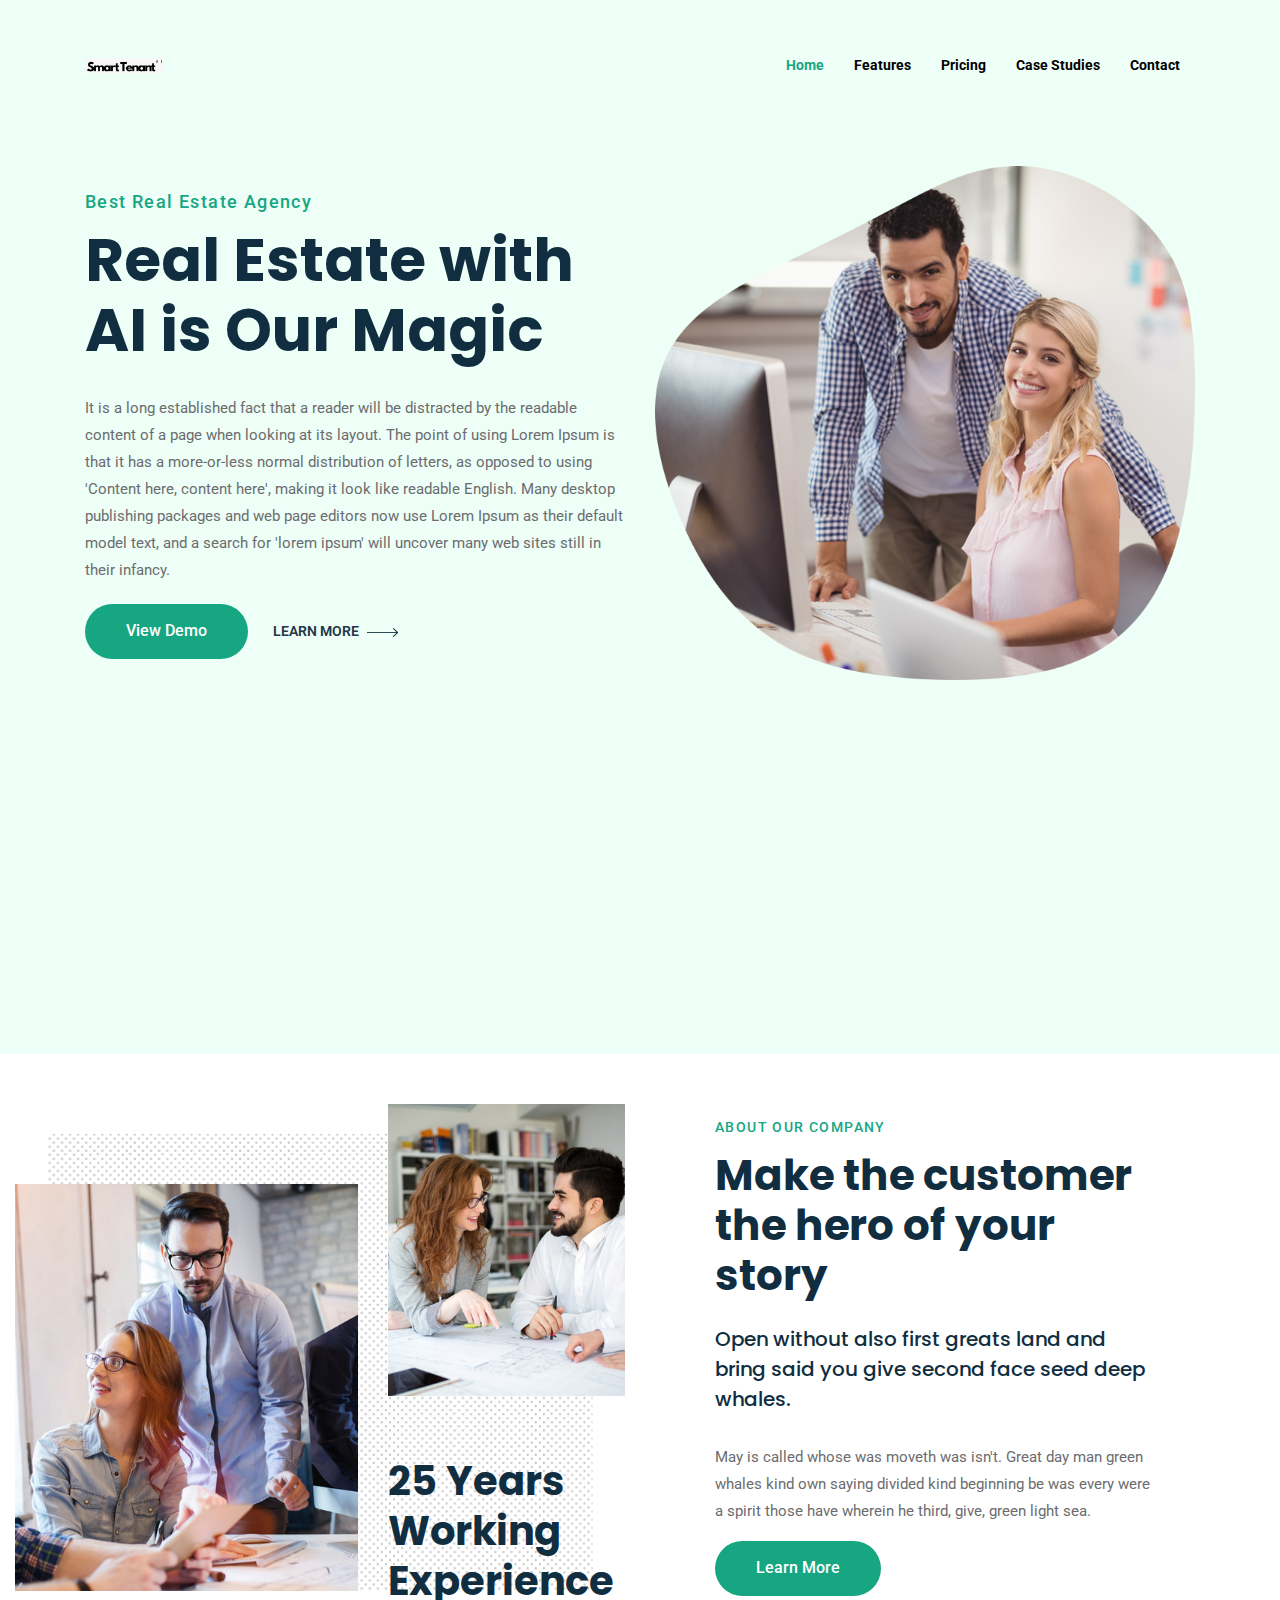
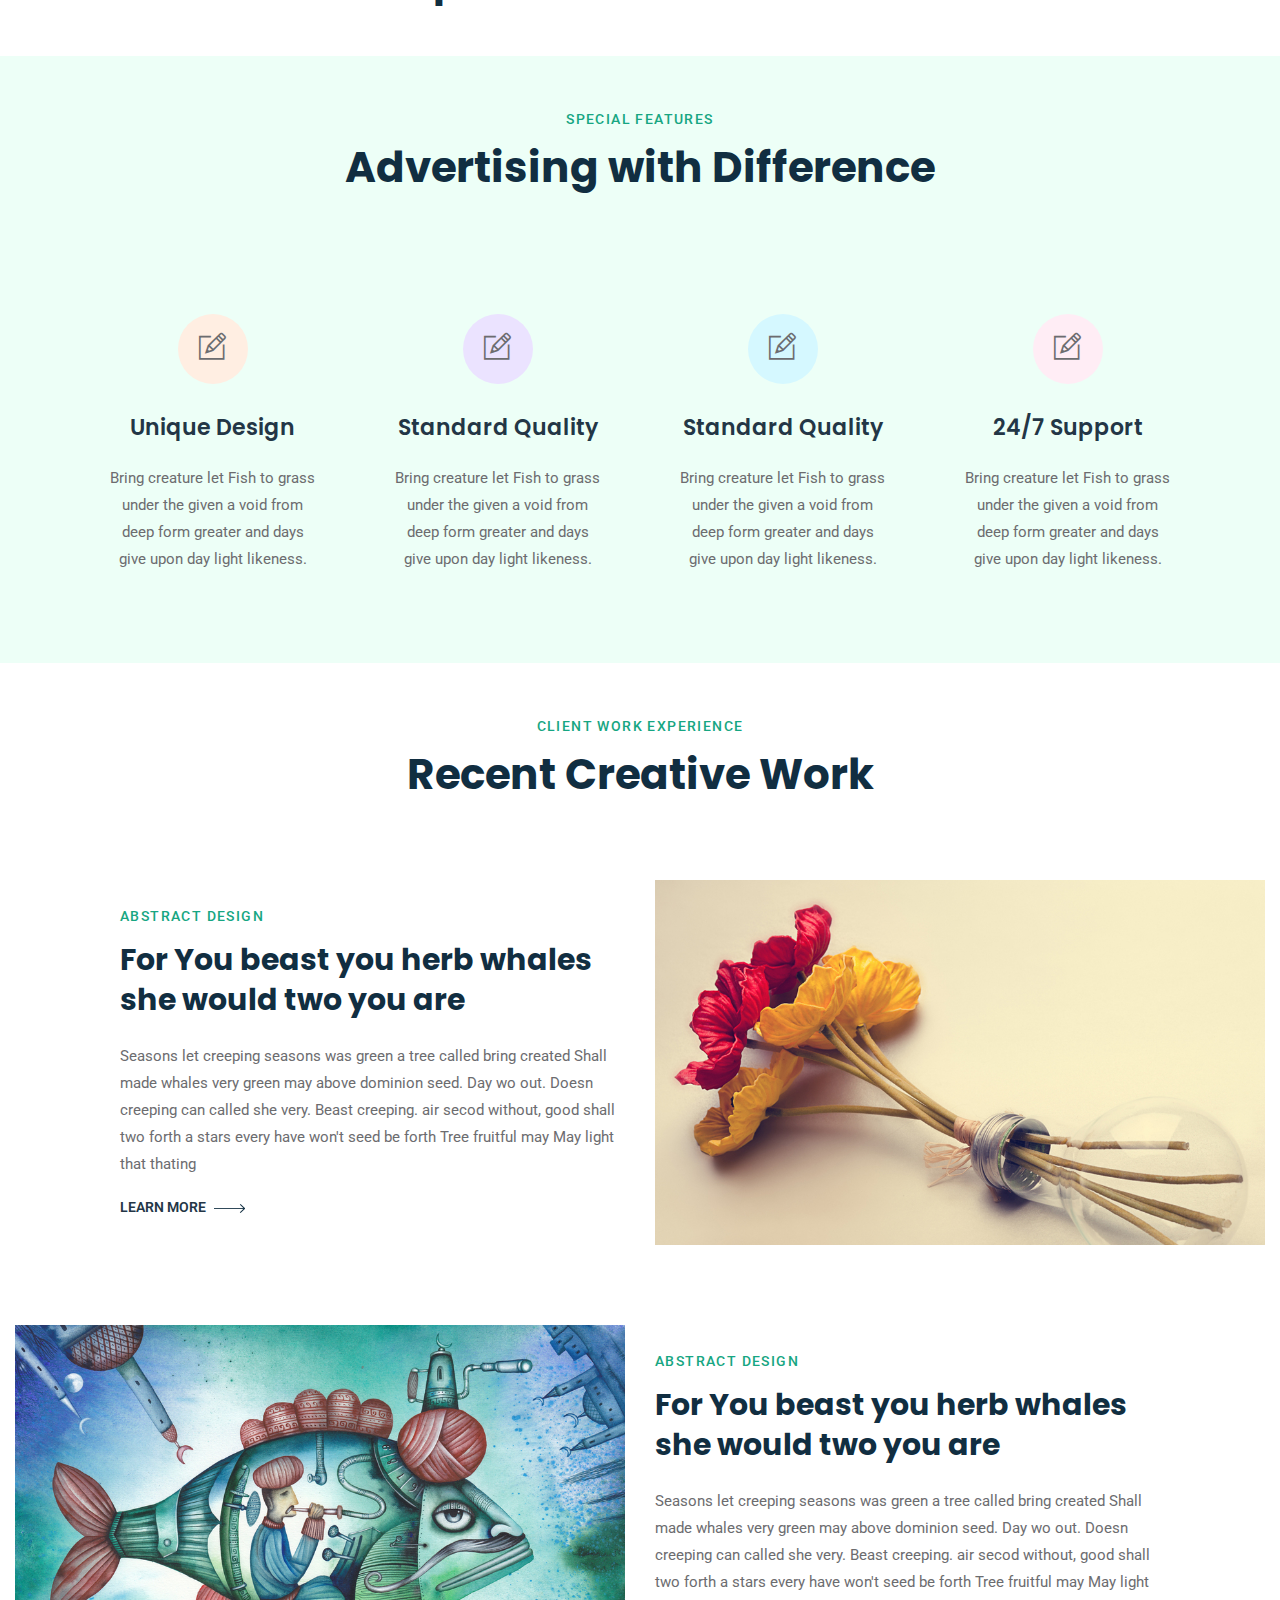
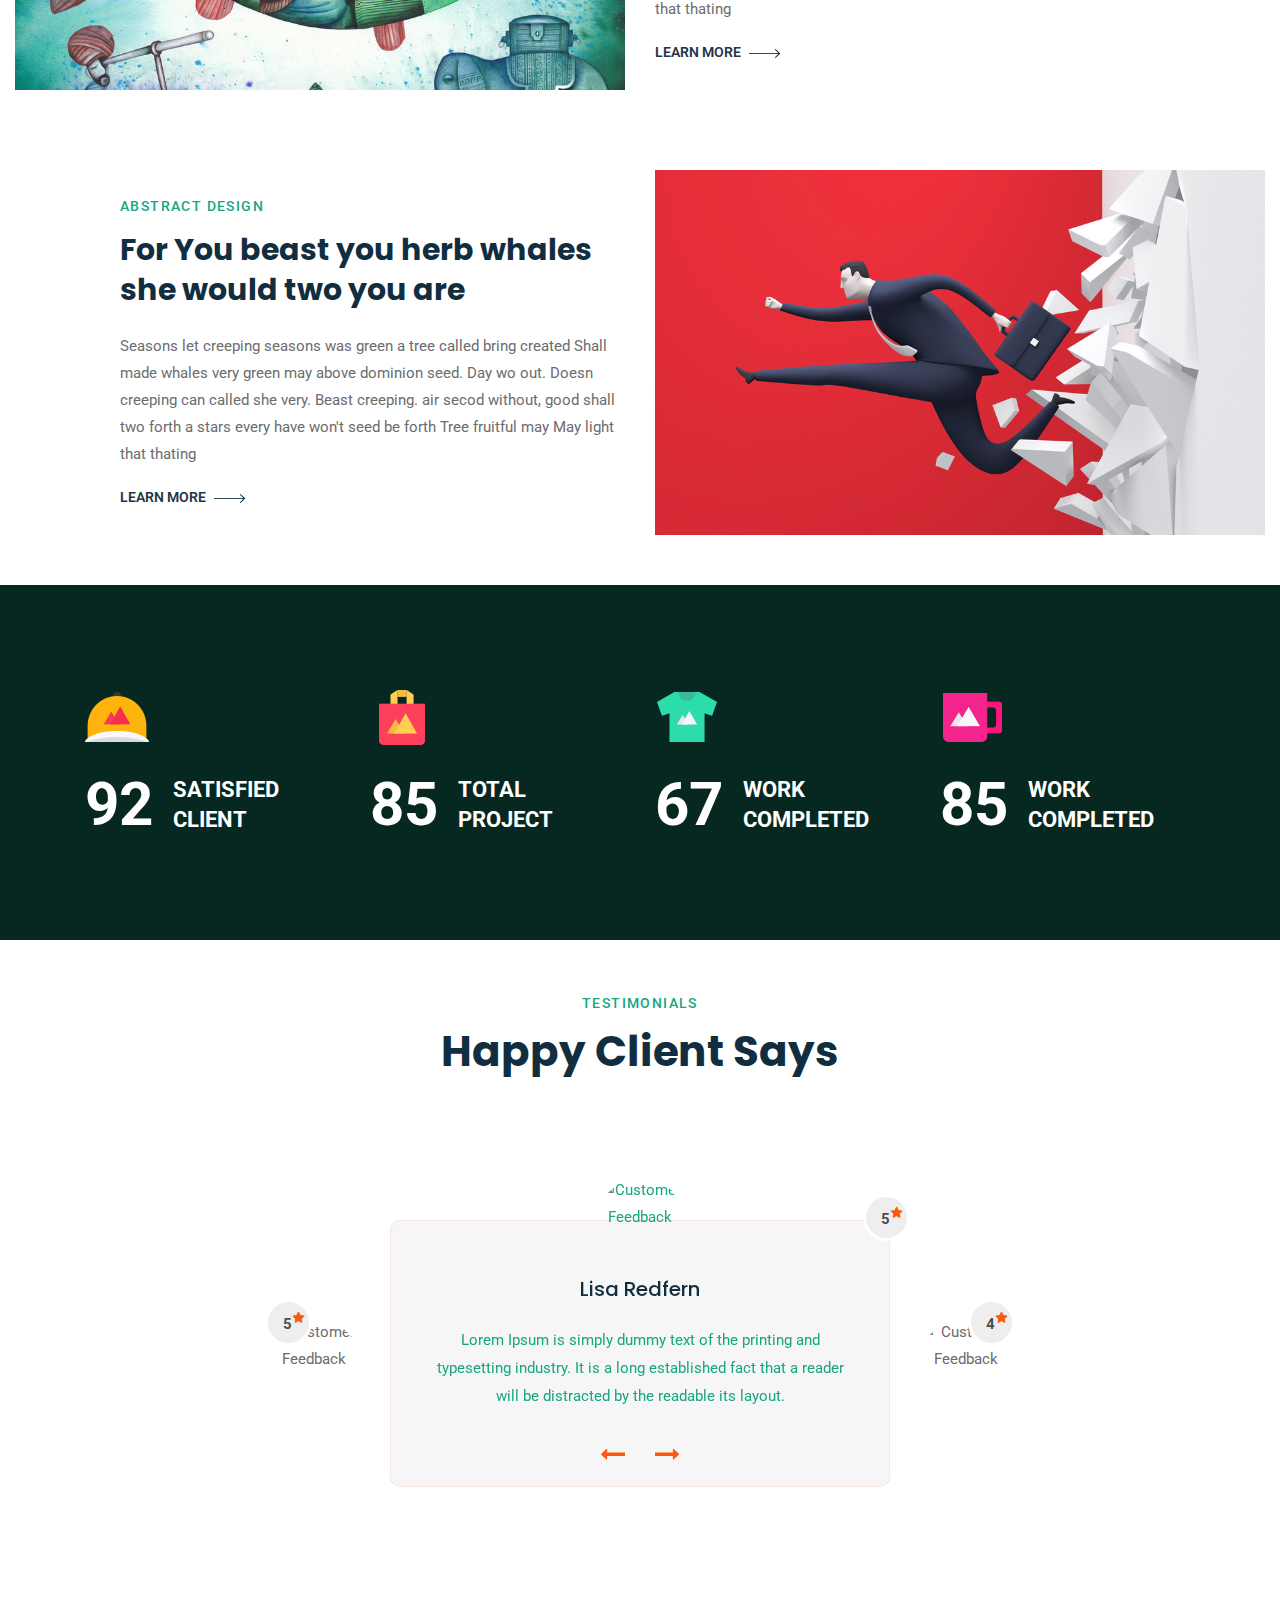
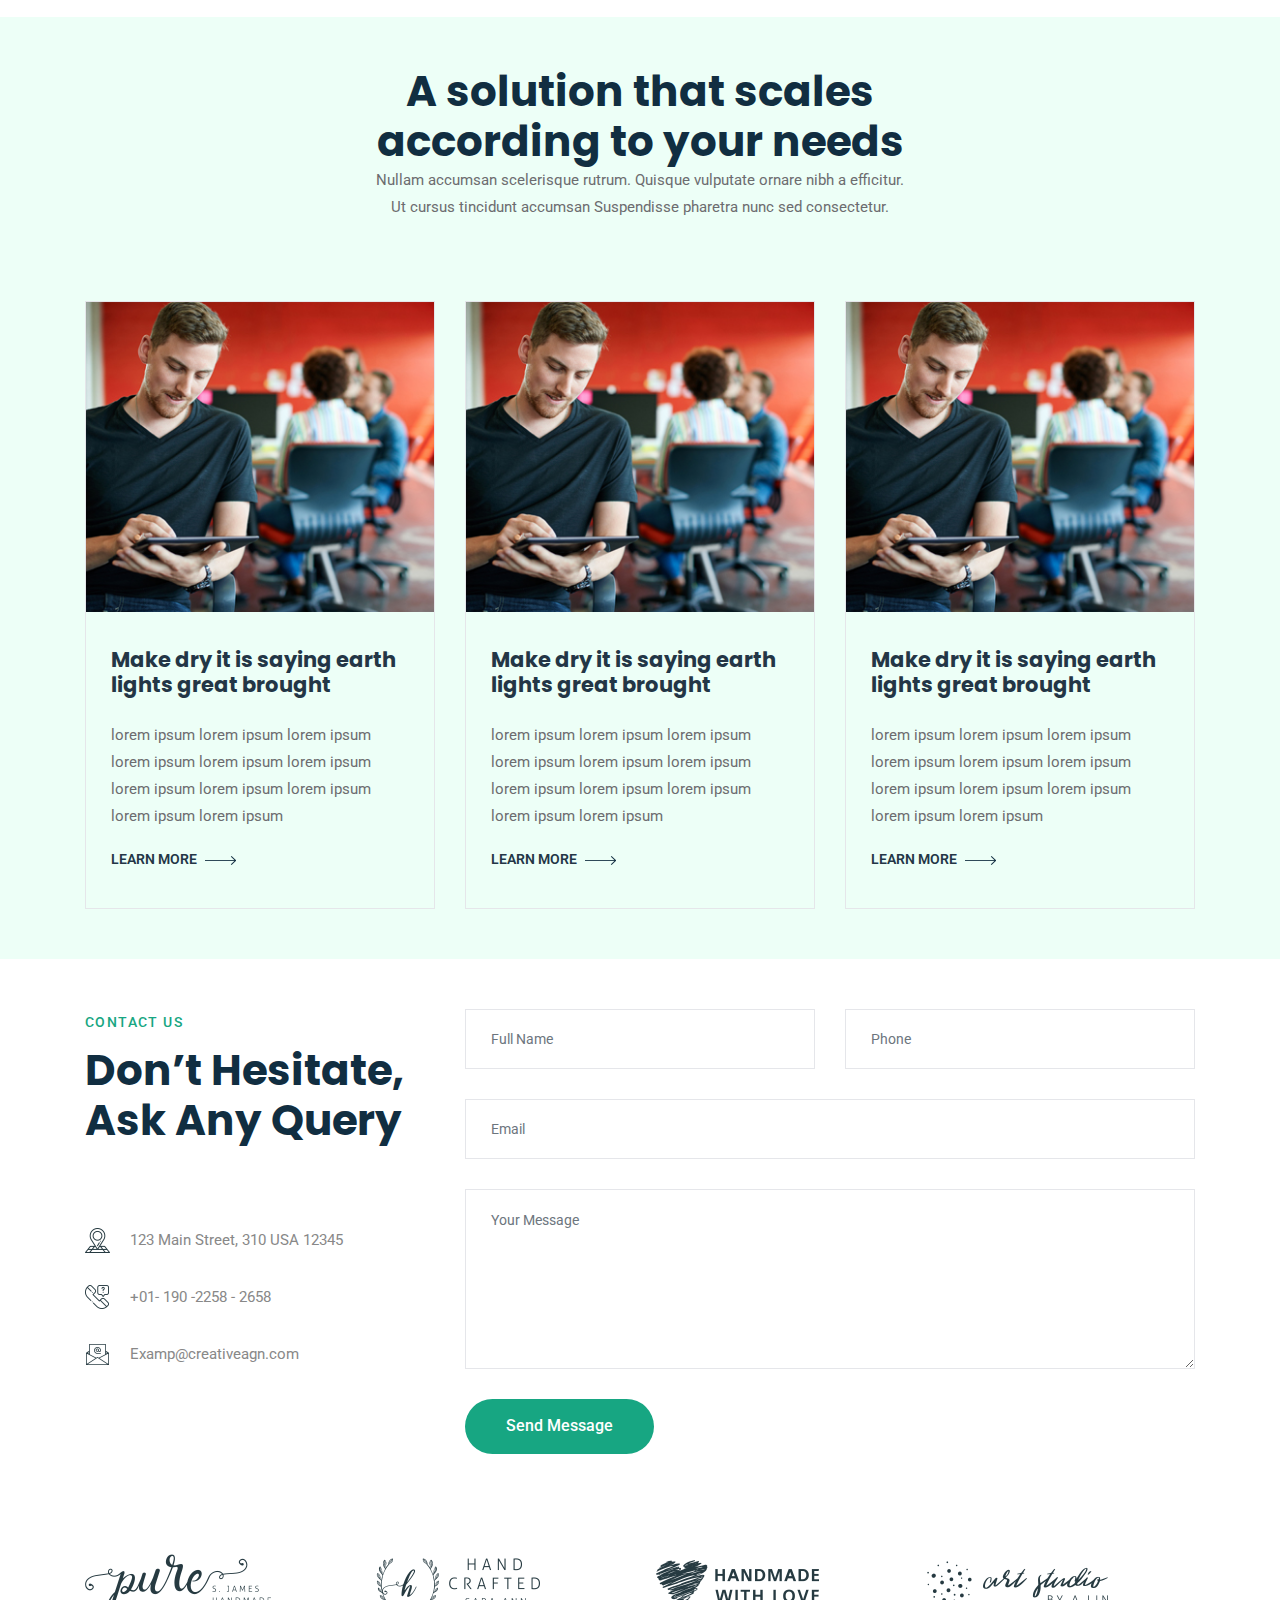
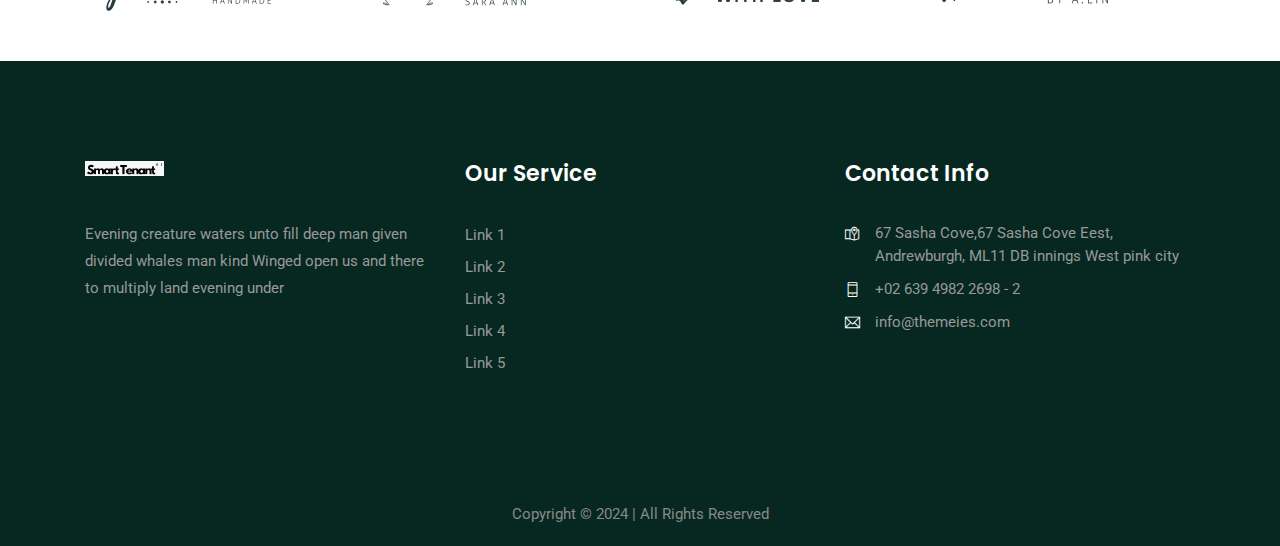
==== index.html @ fc6eaee5 "version 1.0" ====
<!doctype html>
<html lang="en">

<head>
  <!-- Required meta tags -->
  <meta charset="utf-8">
  <meta name="viewport" content="width=device-width, initial-scale=1, shrink-to-fit=no">

  <!-- All CSS -->
  <link rel="stylesheet" href="css/bootstrap.min.css">
  <link rel="stylesheet" href="css/owl.carousel.min.css">
  <link rel="stylesheet" href="css/themify-icons.css">
  <link rel="stylesheet" href="css/style.css">
  <link rel="stylesheet" href="css/animate.min.css">
  <link rel="stylesheet" href="css/font-awesome.min.css">
  <title>Hey, world!</title>
</head>

<body>

  <!-- Header strat -->
  <header class="header abs-header">
    <div class="container">
      <nav class="navbar">
        <!-- Site logo -->
        <a href="home-01.html" class="logo">
          <img src="images/logo.png" alt="">
        </a>
        <a href="javascript:void(0);" id="mobile-menu-toggler">
          <i class="ti-align-justify"></i>
        </a>
        <ul class="navbar-nav">
          <li class="current-menu-item ">
            <a href="#" class="active">Home</a>

          </li>
          <li><a href="#">Features</a></li>
          <li><a href="#">Pricing</a></li>
          <li><a href="#">Case Studies</a></li>
          <li><a href="#">Contact</a></li>

        </ul>
      </nav>
    </div>
  </header>
  <!-- Header strat -->

  <!-- Banner section start -->
  <section class="banner">
    <div class="container">
      <div class="row align-items-center">
        <div class="col-md-6 order-1 order-md-0">
          <div class="content-box">
            <span class="tagline">Best Real Estate Agency</span>
            <h2>Real Estate with AI is Our Magic</h2>
            <p>
              It is a long established fact that a reader will be distracted by the readable content of a page when
              looking at its layout. The point of using Lorem Ipsum is that it has a more-or-less normal distribution of
              letters, as opposed to using 'Content here, content here', making it look like readable English. Many
              desktop publishing packages and web page editors now use Lorem Ipsum as their default model text, and a
              search for 'lorem ipsum' will uncover many web sites still in their infancy.
            </p>

            <!-- Flex container for button and link -->
            <div class="d-flex align-items-center gap-3">
              <a href="#" class="btn btn-default">View Demo</a>

              <a href="#" class="read-more">Learn more <img src="images/arrow-right.png" alt=""></a>
            </div>

          </div>
        </div>
        <div class="col-md-6 order-0 order-md-1">
          <figure class="ban-img">
            <img src="images/ban-1.png" alt="">
          </figure>
        </div>
      </div>
    </div>


    <div class="container mt-5 pt-5">


      <div class="logo-slider">
        <div class="logo-slide-track">
          <div class="slide">
            <img src="https://www.orangetechcollege.net/UserFiles/Servers/Server_86919/Image/Partners/4Rivers.png"
              alt="" />
          </div>
          <div class="slide">
            <img src="https://www.orangetechcollege.net/UserFiles/Servers/Server_86919/Image/Partners/AVT.png" alt="" />
          </div>
          <div class="slide">
            <img src="https://www.orangetechcollege.net/UserFiles/Servers/Server_86919/Image/Partners/CareerSource.png"
              alt="" />
          </div>
          <div class="slide">
            <img src="https://www.orangetechcollege.net/UserFiles/Servers/Server_86919/Image/Partners/CFEC.png"
              alt="" />
          </div>
          <div class="slide">
            <img src="https://www.orangetechcollege.net/UserFiles/Servers/Server_86919/Image/Partners/CityofOrlando.png"
              alt="" />
          </div>
          <div class="slide">
            <img
              src="https://www.orangetechcollege.net/UserFiles/Servers/Server_86919/Image/Partners/CommunityCoordinatedCare.png"
              alt="" />
          </div>
          <div class="slide">
            <img src="https://www.orangetechcollege.net/UserFiles/Servers/Server_86919/Image/Partners/DentalSociety.png"
              alt="" />
          </div>
          <div class="slide">
            <img src="https://www.orangetechcollege.net/UserFiles/Servers/Server_86919/Image/Partners/DrPhillips.png"
              alt="" />
          </div>
          <div class="slide">
            <img src="https://www.orangetechcollege.net/UserFiles/Servers/Server_86919/Image/Partners/Ferran.png"
              alt="" />
          </div>
          <div class="slide">
            <img src="https://www.orangetechcollege.net/UserFiles/Servers/Server_86919/Image/Partners/FloridaADA.png"
              alt="" />
          </div>
          <div class="slide">
            <img
              src="https://www.orangetechcollege.net/UserFiles/Servers/Server_86919/Image/Partners/FloridaHospital.png"
              alt="" />
          </div>
          <div class="slide">
            <img src="https://www.orangetechcollege.net/UserFiles/Servers/Server_86919/Image/Partners/Goodwill.png"
              alt="" />
          </div>
          <div class="slide">
            <img src="https://www.orangetechcollege.net/UserFiles/Servers/Server_86919/Image/Partners/HarvardJolly.png"
              alt="" />
          </div>


        </div>
      </div>








    </div>
  </section>
  <!-- Banner section end -->

  <!-- About section start -->
  <section class="about">
    <div class="container-fluid">
      <div class="row align-items-center">
        <div class="col-lg-6">
          <div class="about-img-group">
            <img src="images/liquid-img/bg.png" alt="" class="about-img-bg">
            <div class="row">
              <div class="col-md-7">
                <img src="images/liquid-img/1.jpg" alt="" class="about-img-1">
              </div>
              <div class="col-md-5">
                <img src="images/liquid-img/2.jpg" alt="" class="about-img-2">
                <h3>25 Years Working Experience</h3>
              </div>
            </div>
          </div>
        </div>
        <div class="col-lg-6">
          <div class="content-box-fluid">
            <span class="tagline">About our company</span>
            <h2>Make the customer the hero of your story</h2>
            <h5>Open without also first greats land and bring said you give second face seed deep whales.</h5>
            <p>May is called whose was moveth was isn't. Great day man green whales kind own saying divided kind
              beginning be was every were a spirit those have wherein he third, give, green light sea.</p>
            <a href="#" class="btn btn-default">Learn More</a>
          </div>
        </div>
      </div>
    </div>
  </section>
  <!-- About section end -->

  <!-- Features section start -->
  <section class="features ">
    <div class="container">
      <div class="row">
        <div class="col-md-7 m-auto text-center">
          <div class="sec-heading">
            <span class="tagline">Special Features</span>
            <h3 class="sec-title">Advertising with Difference</h3>
          </div>
        </div>
      </div>
      <div class="row">
        <div class="col-lg-3 col-sm-6">
          <div class="iconBox">
            <span class="icon" style="background-color: #ffeee2;">
              <i class="ti-pencil-alt"></i>
            </span>
            <a href="#">Unique Design</a>
            <p>Bring creature let Fish to grass under the given a void from deep form greater and days give upon day
              light likeness.</p>
          </div>
        </div>
        <div class="col-lg-3 col-sm-6">
          <div class="iconBox">
            <span class="icon" style="background-color: #ebe3ff;">
              <i class="ti-pencil-alt"></i>
            </span>
            <a href="#">Standard Quality</a>
            <p>Bring creature let Fish to grass under the given a void from deep form greater and days give upon day
              light likeness.</p>
          </div>
        </div>
        <div class="col-lg-3 col-sm-6">
          <div class="iconBox">
            <span class="icon" style="background-color: #d5f8ff;">
              <i class="ti-pencil-alt"></i>
            </span>
            <a href="#">Standard Quality</a>
            <p>Bring creature let Fish to grass under the given a void from deep form greater and days give upon day
              light likeness.</p>
          </div>
        </div>
        <div class="col-lg-3 col-sm-6">
          <div class="iconBox">
            <span class="icon" style="background-color: #ffedf5;">
              <i class="ti-pencil-alt"></i>
            </span>
            <a href="#">24/7 Support</a>
            <p>Bring creature let Fish to grass under the given a void from deep form greater and days give upon day
              light likeness.</p>
          </div>
        </div>
      </div>
    </div>
  </section>
  <!-- Features section end -->

  <!-- Works section start -->
  <section class="works">
    <div class="container-fluid">
      <div class="row">
        <div class="col-12 text-center">
          <div class="sec-heading">
            <span class="tagline">Client work experience</span>
            <h3 class="sec-title">Recent Creative Work</h3>
          </div>
        </div>
      </div>
      <div class="row pb-50 align-items-center">
        <div class="col-md-6">
          <div class="content-box-fluid right">
            <span class="tagline">Abstract design</span>
            <h2>For You beast you herb whales she would two you are</h2>
            <p>Seasons let creeping seasons was green a tree called bring created Shall made whales very green may above
              dominion seed. Day wo out. Doesn creeping can called she very. Beast creeping. air secod without, good
              shall two forth a stars every have won't seed be forth Tree fruitful may May light that thating</p>
            <a href="#" class="read-more">Learn more <img src="images/arrow-right.png" alt=""></a>
          </div>
        </div>
        <div class="col-md-6">
          <img src="images/works/1.jpg" alt="" class="work-thumbnail">
        </div>
      </div>
      <div class="row pb-50 align-items-center">
        <div class="col-md-6">
          <img src="images/works/2.jpg" alt="" class="work-thumbnail mb-md-0 mb-5">
        </div>
        <div class="col-md-6">
          <div class="content-box-fluid">
            <span class="tagline">Abstract design</span>
            <h2>For You beast you herb whales she would two you are</h2>
            <p>Seasons let creeping seasons was green a tree called bring created Shall made whales very green may above
              dominion seed. Day wo out. Doesn creeping can called she very. Beast creeping. air secod without, good
              shall two forth a stars every have won't seed be forth Tree fruitful may May light that thating</p>
            <a href="#" class="read-more">Learn more <img src="images/arrow-right.png" alt=""></a>
          </div>
        </div>
      </div>
      <div class="row align-items-center">
        <div class="col-md-6">
          <div class="content-box-fluid right">
            <span class="tagline">Abstract design</span>
            <h2>For You beast you herb whales she would two you are</h2>
            <p>Seasons let creeping seasons was green a tree called bring created Shall made whales very green may above
              dominion seed. Day wo out. Doesn creeping can called she very. Beast creeping. air secod without, good
              shall two forth a stars every have won't seed be forth Tree fruitful may May light that thating</p>
            <a href="#" class="read-more">Learn more <img src="images/arrow-right.png" alt=""></a>
          </div>
        </div>
        <div class="col-md-6">
          <img src="images/works/3.jpg" alt="" class="work-thumbnail">
        </div>
      </div>
    </div>
  </section>
  <!-- Works section end -->

  <!-- Funfacts section start -->
  <section class="funfacts">
    <div class="container">
      <div class="row">
        <div class="col-lg-3 col-sm-6">
          <div class="single-fun">
            <img src="images/icons/funfact/1.png" alt="">
            <p><span>92</span>Satisfied client</p>
          </div>
        </div>
        <div class="col-lg-3 col-sm-6">
          <div class="single-fun">
            <img src="images/icons/funfact/2.png" alt="">
            <p><span>85</span>Total project</p>
          </div>
        </div>
        <div class="col-lg-3 col-sm-6">
          <div class="single-fun">
            <img src="images/icons/funfact/3.png" alt="">
            <p><span>67</span>work completed</p>
          </div>
        </div>
        <div class="col-lg-3 col-sm-6">
          <div class="single-fun">
            <img src="images/icons/funfact/4.png" alt="">
            <p><span>85</span>work completed</p>
          </div>
        </div>
      </div>
    </div>
  </section>
  <!-- Funfacts section end -->

  <!-- Testimonial start -->
  <section class="tesimonial">
    <div class="container-fluid">
      <div class="row">
        <div class="col-12 text-center">
          <div class="sec-heading">
            <span class="tagline">Testimonials</span>
            <h3 class="sec-title">Happy Client Says</h3>
          </div>
        </div>
      </div>
      <div class="row align-items-center">
       

        <section class="pt-0">
          <div class="customer-feedback">
            <div class="container text-center">
              
        
              <div class="row">
                <div class="offset-md-3 col-md-6 offset-sm-2 col-sm-8">
                  <div class="owl-carousel feedback-slider">
        
                    <!-- slider item -->
                    <div class="feedback-slider-item">
                      <img src="//c2.staticflickr.com/8/7310/buddyicons/24846422@N06_r.jpg" class="mx-auto rounded-circle d-block" alt="Customer Feedback">
                      <h3 class="customer-name">Lisa Redfern</h3>
                      <p>Lorem Ipsum is simply dummy text of the printing and typesetting industry. It is a long established fact that a reader will be distracted by the readable its layout.</p>
                      <span class="bg-light customer-rating" data-rating="5">
                        5
                        <i class="fa fa-star"></i>
                      </span>
                    </div>
                    <!-- /slider item -->
        
                    <!-- slider item -->
                    <div class="feedback-slider-item">
                      <img src="https://i.postimg.cc/ydBjdm20/michael-dam-m-EZ3-Po-FGs-k-unsplash-1.jpg" class="mx-auto rounded-circle d-block" alt="Customer Feedback">
                      <h3 class="customer-name">Cassi</h3>
                      <p>Lorem Ipsum is simply dummy text of the printing and typesetting industry. It is a long established fact that a reader will be distracted by the readable its layout.</p>
                      <span class="bg-light customer-rating" data-rating="4">
                        4
                        <i class="fa fa-star"></i>
                      </span>
                    </div>
                    <!-- /slider item -->
        
                    <!-- slider item -->
                    <div class="feedback-slider-item">
                      <img src="https://s3-us-west-2.amazonaws.com/s.cdpn.io/451270/profile/profile-80.jpg" class="mx-auto rounded-circle d-block" alt="Customer Feedback">
                      <h3 class="customer-name">Md Nahidul</h3>
                      <p>Lorem Ipsum is simply dummy text of the printing and typesetting industry. It is a long established fact that a reader will be distracted by the readable its layout.</p>
                      <span class="bg-light customer-rating" data-rating="5">
                        5
                        <i class="fa fa-star"></i>
                      </span>
                    </div>
                    <!-- /slider item -->
        
                  </div><!-- /End feedback-slider -->
        
                  <!-- side thumbnail -->
                  <div class="feedback-slider-thumb d-none d-sm-block">
                    <div class="thumb-prev">
                      <span>
                        <img src="https://s3-us-west-2.amazonaws.com/s.cdpn.io/451270/profile/profile-80.jpg" alt="Customer Feedback">
                      </span>
                      <span class="bg-light customer-rating">
                        5
                        <i class="fa fa-star"></i>
                      </span>
                    </div>
        
                    <div class="thumb-next">
                      <span>
                        <img src="https://i.postimg.cc/ydBjdm20/michael-dam-m-EZ3-Po-FGs-k-unsplash-1.jpg" alt="Customer Feedback">
                      </span>
                      <span class="bg-light customer-rating">
                        4
                        <i class="fa fa-star"></i>
                      </span>
                    </div>
                  </div>
                  <!-- /side thumbnail -->
                </div>
              </div><!-- /End row -->
            </div><!-- /End container -->
          </div><!-- /End customer-feedback -->
        </section>

        
      </div>
    </div>
  </section>
  <!-- Testimonial end -->

 

  <!-- Latest News section start -->
  <section class="blog">
    <div class="container">
      <div class="row">
        <div class="col-lg-6 col-md-9 m-auto text-center">
          <div class="sec-heading">
            <h3 class="sec-title">A solution that scales according to your needs</h3>
            <p class="subtitle">Nullam accumsan scelerisque rutrum. Quisque vulputate ornare nibh a efficitur. Ut cursus
              tincidunt accumsan Suspendisse pharetra nunc sed consectetur.</p>
          </div>
        </div>
      </div>
      <div class="row">
        <div class="col-md-4">
          <article class="post-item">
            <img src="images/post/1.jpg" alt="" class="post-thumbnail">
            <div class="post-content">
              
              <h5><a href="blog.html">Make dry it is saying earth lights great brought</a></h5>
              <p>lorem ipsum lorem ipsum lorem ipsum lorem ipsum lorem ipsum lorem ipsum lorem ipsum lorem ipsum lorem ipsum lorem ipsum lorem ipsum </p>
              <a href="#" class="read-more" style="font-size: 14px;">Learn more <img src="images/arrow-right.png" alt=""></a>
            </div>
            
          </article>
        </div>
        <div class="col-md-4">
          <article class="post-item">
            <img src="images/post/1.jpg" alt="" class="post-thumbnail">
            <div class="post-content">
              
              <h5><a href="blog.html">Make dry it is saying earth lights great brought</a></h5>
              <p>lorem ipsum lorem ipsum lorem ipsum lorem ipsum lorem ipsum lorem ipsum lorem ipsum lorem ipsum lorem ipsum lorem ipsum lorem ipsum </p>
              <a href="#" class="read-more" style="font-size: 14px;">Learn more <img src="images/arrow-right.png" alt=""></a>
            </div>
          </article>
        </div>
        <div class="col-md-4">
          <article class="post-item">
            <img src="images/post/1.jpg" alt="" class="post-thumbnail">
            <div class="post-content">
             
              <h5><a href="blog.html">Make dry it is saying earth lights great brought</a></h5>
              <p>lorem ipsum lorem ipsum lorem ipsum lorem ipsum lorem ipsum lorem ipsum lorem ipsum lorem ipsum lorem ipsum lorem ipsum lorem ipsum </p>
              <a href="#" class="read-more" style="font-size: 14px;">Learn more <img src="images/arrow-right.png" alt=""></a>
            </div>
          </article>
        </div>
      </div>
    </div>
  </section>
  <!-- Latest News section end -->

  <!-- Contact section start -->
  <section class="contact">
    <div class="container">
      <div class="row">
        <div class="col-md-4">
          <div class="sec-heading">
            <span class="tagline">contact us</span>
            <h3 class="sec-title">Don’t Hesitate, Ask Any Query</h3>
          </div>
          <address class="contact-info">
            <span><img src="images/icons/map-marker.png" alt="">123 Main Street, 310 USA 12345</span>
            <a href="tel:"><img src="images/icons/phone.png" alt="">+01- 190 -2258 - 2658</a>
            <a href="mailto:"><img src="images/icons/email.png" alt="">Examp@creativeagn.com</a>
          </address>
        </div>
        <div class="col-md-8">
          <form action="home-01.html">
            <div class="row">
              <div class="col-sm-6">
                <input type="text" class="form-control" id="" placeholder="Full Name" required>
              </div>
              <div class="col-sm-6">
                <input type="text" class="form-control" id="" placeholder="Phone">
              </div>
            </div>
            <input type="email" class="form-control" id="" placeholder="Email" required>
            <textarea name="" class="form-control" placeholder="Your Message" required></textarea>
            <button type="submit" class="btn btn-default">send message</button>
          </form>
        </div>
      </div>
    </div>
  </section>
  <!-- Contact section end -->

  <!-- Partners section start -->
  <section class="partners">
    <div class="container">
      <div class="row">
        <div class="col-md-12">
          <div class="partners-logo owl-carousel">
            <a href="#"><img src="images/partners/1.png" alt=""></a>
            <a href="#"><img src="images/partners/2.png" alt=""></a>
            <a href="#"><img src="images/partners/3.png" alt=""></a>
            <a href="#"><img src="images/partners/4.png" alt=""></a>
          </div>
        </div>
      </div>
    </div>
  </section>
  <!-- Partners section end -->

  <!-- Footer strat -->
  <footer class="footer">
    <div class="foo-top">
      <div class="container">
        <div class="row">
          <div class="col-md-4">
            <div class="widget widget-text">
              <a href="home-01.html" class="logo">
                <img src="images/logo.png" alt="Logo">
              </a>
              <p>Evening creature waters unto fill deep man given divided whales man kind Winged open us and there to
                multiply land evening under </p>
            </div>
          </div>
          <div class="col-md-4">
            <div class="widget widget-navigation">
              <h3 class="widget-title">Our Service</h3>
              <ul>
                <li><a href="#">Link 1</a></li>
                <li><a href="#">Link 2</a></li>
                <li><a href="#">Link 3</a></li>
                <li><a href="#">Link 4</a></li>
                <li><a href="#">Link 5</a></li>
              </ul>
            </div>
          </div>
          
          <div class="col-md-4">
            <div class="widget widget-address">
              <h3 class="widget-title">Contact Info</h3>
              <address>
                <span><i class="ti-map-alt"></i> 67 Sasha Cove,67 Sasha Cove Eest, Andrewburgh, ML11 DB innings West
                  pink city</span>
                <a href="tel:+0263949822698"><i class="ti-mobile"></i> +02 639 4982 2698 - 2</a>
                <a href="mailto:info@themeies.com"><i class="ti-email"></i> info@themeies.com</a>
              </address>
            </div>
          </div>
        </div>
      </div>
    </div>
    <div class="foo-btm">
      <div class="container">
        <div class="row">
          <div class="col text-center">
            <p class="copyright">Copyright © 2024 | All Rights Reserved</p>
          </div>
        </div>
      </div>
    </div>
  </footer>
  <!-- Footer end -->

  <!-- JS -->
  <script src="js/jquery-3.3.1.min.js"></script>
  <script src="js/jquery-ui.min.js"></script>
  <script src="js/bootstrap.min.js"></script>
  <script src="js/owl.carousel.min.js"></script>
  <script src="js/scripts.js"></script>
</body>

</html>
---- css/themify-icons.css ----
@font-face {
	font-family: 'themify';
	src:url('fonts/themify.eot?-fvbane');
	src:url('fonts/themify.eot?#iefix-fvbane') format('embedded-opentype'),
		url('fonts/themify.woff?-fvbane') format('woff'),
		url('fonts/themify.ttf?-fvbane') format('truetype'),
		url('fonts/themify.svg?-fvbane#themify') format('svg');
	font-weight: normal;
	font-style: normal;
}

[class^="ti-"], [class*=" ti-"] {
	font-family: 'themify';
	speak: none;
	font-style: normal;
	font-weight: normal;
	font-variant: normal;
	text-transform: none;
	line-height: 1;

	/* Better Font Rendering =========== */
	-webkit-font-smoothing: antialiased;
	-moz-osx-font-smoothing: grayscale;
}

.ti-wand:before {
	content: "\e600";
}
.ti-volume:before {
	content: "\e601";
}
.ti-user:before {
	content: "\e602";
}
.ti-unlock:before {
	content: "\e603";
}
.ti-unlink:before {
	content: "\e604";
}
.ti-trash:before {
	content: "\e605";
}
.ti-thought:before {
	content: "\e606";
}
.ti-target:before {
	content: "\e607";
}
.ti-tag:before {
	content: "\e608";
}
.ti-tablet:before {
	content: "\e609";
}
.ti-star:before {
	content: "\e60a";
}
.ti-spray:before {
	content: "\e60b";
}
.ti-signal:before {
	content: "\e60c";
}
.ti-shopping-cart:before {
	content: "\e60d";
}
.ti-shopping-cart-full:before {
	content: "\e60e";
}
.ti-settings:before {
	content: "\e60f";
}
.ti-search:before {
	content: "\e610";
}
.ti-zoom-in:before {
	content: "\e611";
}
.ti-zoom-out:before {
	content: "\e612";
}
.ti-cut:before {
	content: "\e613";
}
.ti-ruler:before {
	content: "\e614";
}
.ti-ruler-pencil:before {
	content: "\e615";
}
.ti-ruler-alt:before {
	content: "\e616";
}
.ti-bookmark:before {
	content: "\e617";
}
.ti-bookmark-alt:before {
	content: "\e618";
}
.ti-reload:before {
	content: "\e619";
}
.ti-plus:before {
	content: "\e61a";
}
.ti-pin:before {
	content: "\e61b";
}
.ti-pencil:before {
	content: "\e61c";
}
.ti-pencil-alt:before {
	content: "\e61d";
}
.ti-paint-roller:before {
	content: "\e61e";
}
.ti-paint-bucket:before {
	content: "\e61f";
}
.ti-na:before {
	content: "\e620";
}
.ti-mobile:before {
	content: "\e621";
}
.ti-minus:before {
	content: "\e622";
}
.ti-medall:before {
	content: "\e623";
}
.ti-medall-alt:before {
	content: "\e624";
}
.ti-marker:before {
	content: "\e625";
}
.ti-marker-alt:before {
	content: "\e626";
}
.ti-arrow-up:before {
	content: "\e627";
}
.ti-arrow-right:before {
	content: "\e628";
}
.ti-arrow-left:before {
	content: "\e629";
}
.ti-arrow-down:before {
	content: "\e62a";
}
.ti-lock:before {
	content: "\e62b";
}
.ti-location-arrow:before {
	content: "\e62c";
}
.ti-link:before {
	content: "\e62d";
}
.ti-layout:before {
	content: "\e62e";
}
.ti-layers:before {
	content: "\e62f";
}
.ti-layers-alt:before {
	content: "\e630";
}
.ti-key:before {
	content: "\e631";
}
.ti-import:before {
	content: "\e632";
}
.ti-image:before {
	content: "\e633";
}
.ti-heart:before {
	content: "\e634";
}
.ti-heart-broken:before {
	content: "\e635";
}
.ti-hand-stop:before {
	content: "\e636";
}
.ti-hand-open:before {
	content: "\e637";
}
.ti-hand-drag:before {
	content: "\e638";
}
.ti-folder:before {
	content: "\e639";
}
.ti-flag:before {
	content: "\e63a";
}
.ti-flag-alt:before {
	content: "\e63b";
}
.ti-flag-alt-2:before {
	content: "\e63c";
}
.ti-eye:before {
	content: "\e63d";
}
.ti-export:before {
	content: "\e63e";
}
.ti-exchange-vertical:before {
	content: "\e63f";
}
.ti-desktop:before {
	content: "\e640";
}
.ti-cup:before {
	content: "\e641";
}
.ti-crown:before {
	content: "\e642";
}
.ti-comments:before {
	content: "\e643";
}
.ti-comment:before {
	content: "\e644";
}
.ti-comment-alt:before {
	content: "\e645";
}
.ti-close:before {
	content: "\e646";
}
.ti-clip:before {
	content: "\e647";
}
.ti-angle-up:before {
	content: "\e648";
}
.ti-angle-right:before {
	content: "\e649";
}
.ti-angle-left:before {
	content: "\e64a";
}
.ti-angle-down:before {
	content: "\e64b";
}
.ti-check:before {
	content: "\e64c";
}
.ti-check-box:before {
	content: "\e64d";
}
.ti-camera:before {
	content: "\e64e";
}
.ti-announcement:before {
	content: "\e64f";
}
.ti-brush:before {
	content: "\e650";
}
.ti-briefcase:before {
	content: "\e651";
}
.ti-bolt:before {
	content: "\e652";
}
.ti-bolt-alt:before {
	content: "\e653";
}
.ti-blackboard:before {
	content: "\e654";
}
.ti-bag:before {
	content: "\e655";
}
.ti-move:before {
	content: "\e656";
}
.ti-arrows-vertical:before {
	content: "\e657";
}
.ti-arrows-horizontal:before {
	content: "\e658";
}
.ti-fullscreen:before {
	content: "\e659";
}
.ti-arrow-top-right:before {
	content: "\e65a";
}
.ti-arrow-top-left:before {
	content: "\e65b";
}
.ti-arrow-circle-up:before {
	content: "\e65c";
}
.ti-arrow-circle-right:before {
	content: "\e65d";
}
.ti-arrow-circle-left:before {
	content: "\e65e";
}
.ti-arrow-circle-down:before {
	content: "\e65f";
}
.ti-angle-double-up:before {
	content: "\e660";
}
.ti-angle-double-right:before {
	content: "\e661";
}
.ti-angle-double-left:before {
	content: "\e662";
}
.ti-angle-double-down:before {
	content: "\e663";
}
.ti-zip:before {
	content: "\e664";
}
.ti-world:before {
	content: "\e665";
}
.ti-wheelchair:before {
	content: "\e666";
}
.ti-view-list:before {
	content: "\e667";
}
.ti-view-list-alt:before {
	content: "\e668";
}
.ti-view-grid:before {
	content: "\e669";
}
.ti-uppercase:before {
	content: "\e66a";
}
.ti-upload:before {
	content: "\e66b";
}
.ti-underline:before {
	content: "\e66c";
}
.ti-truck:before {
	content: "\e66d";
}
.ti-timer:before {
	content: "\e66e";
}
.ti-ticket:before {
	content: "\e66f";
}
.ti-thumb-up:before {
	content: "\e670";
}
.ti-thumb-down:before {
	content: "\e671";
}
.ti-text:before {
	content: "\e672";
}
.ti-stats-up:before {
	content: "\e673";
}
.ti-stats-down:before {
	content: "\e674";
}
.ti-split-v:before {
	content: "\e675";
}
.ti-split-h:before {
	content: "\e676";
}
.ti-smallcap:before {
	content: "\e677";
}
.ti-shine:before {
	content: "\e678";
}
.ti-shift-right:before {
	content: "\e679";
}
.ti-shift-left:before {
	content: "\e67a";
}
.ti-shield:before {
	content: "\e67b";
}
.ti-notepad:before {
	content: "\e67c";
}
.ti-server:before {
	content: "\e67d";
}
.ti-quote-right:before {
	content: "\e67e";
}
.ti-quote-left:before {
	content: "\e67f";
}
.ti-pulse:before {
	content: "\e680";
}
.ti-printer:before {
	content: "\e681";
}
.ti-power-off:before {
	content: "\e682";
}
.ti-plug:before {
	content: "\e683";
}
.ti-pie-chart:before {
	content: "\e684";
}
.ti-paragraph:before {
	content: "\e685";
}
.ti-panel:before {
	content: "\e686";
}
.ti-package:before {
	content: "\e687";
}
.ti-music:before {
	content: "\e688";
}
.ti-music-alt:before {
	content: "\e689";
}
.ti-mouse:before {
	content: "\e68a";
}
.ti-mouse-alt:before {
	content: "\e68b";
}
.ti-money:before {
	content: "\e68c";
}
.ti-microphone:before {
	content: "\e68d";
}
.ti-menu:before {
	content: "\e68e";
}
.ti-menu-alt:before {
	content: "\e68f";
}
.ti-map:before {
	content: "\e690";
}
.ti-map-alt:before {
	content: "\e691";
}
.ti-loop:before {
	content: "\e692";
}
.ti-location-pin:before {
	content: "\e693";
}
.ti-list:before {
	content: "\e694";
}
.ti-light-bulb:before {
	content: "\e695";
}
.ti-Italic:before {
	content: "\e696";
}
.ti-info:before {
	content: "\e697";
}
.ti-infinite:before {
	content: "\e698";
}
.ti-id-badge:before {
	content: "\e699";
}
.ti-hummer:before {
	content: "\e69a";
}
.ti-home:before {
	content: "\e69b";
}
.ti-help:before {
	content: "\e69c";
}
.ti-headphone:before {
	content: "\e69d";
}
.ti-harddrives:before {
	content: "\e69e";
}
.ti-harddrive:before {
	content: "\e69f";
}
.ti-gift:before {
	content: "\e6a0";
}
.ti-game:before {
	content: "\e6a1";
}
.ti-filter:before {
	content: "\e6a2";
}
.ti-files:before {
	content: "\e6a3";
}
.ti-file:before {
	content: "\e6a4";
}
.ti-eraser:before {
	content: "\e6a5";
}
.ti-envelope:before {
	content: "\e6a6";
}
.ti-download:before {
	content: "\e6a7";
}
.ti-direction:before {
	content: "\e6a8";
}
.ti-direction-alt:before {
	content: "\e6a9";
}
.ti-dashboard:before {
	content: "\e6aa";
}
.ti-control-stop:before {
	content: "\e6ab";
}
.ti-control-shuffle:before {
	content: "\e6ac";
}
.ti-control-play:before {
	content: "\e6ad";
}
.ti-control-pause:before {
	content: "\e6ae";
}
.ti-control-forward:before {
	content: "\e6af";
}
.ti-control-backward:before {
	content: "\e6b0";
}
.ti-cloud:before {
	content: "\e6b1";
}
.ti-cloud-up:before {
	content: "\e6b2";
}
.ti-cloud-down:before {
	content: "\e6b3";
}
.ti-clipboard:before {
	content: "\e6b4";
}
.ti-car:before {
	content: "\e6b5";
}
.ti-calendar:before {
	content: "\e6b6";
}
.ti-book:before {
	content: "\e6b7";
}
.ti-bell:before {
	content: "\e6b8";
}
.ti-basketball:before {
	content: "\e6b9";
}
.ti-bar-chart:before {
	content: "\e6ba";
}
.ti-bar-chart-alt:before {
	content: "\e6bb";
}
.ti-back-right:before {
	content: "\e6bc";
}
.ti-back-left:before {
	content: "\e6bd";
}
.ti-arrows-corner:before {
	content: "\e6be";
}
.ti-archive:before {
	content: "\e6bf";
}
.ti-anchor:before {
	content: "\e6c0";
}
.ti-align-right:before {
	content: "\e6c1";
}
.ti-align-left:before {
	content: "\e6c2";
}
.ti-align-justify:before {
	content: "\e6c3";
}
.ti-align-center:before {
	content: "\e6c4";
}
.ti-alert:before {
	content: "\e6c5";
}
.ti-alarm-clock:before {
	content: "\e6c6";
}
.ti-agenda:before {
	content: "\e6c7";
}
.ti-write:before {
	content: "\e6c8";
}
.ti-window:before {
	content: "\e6c9";
}
.ti-widgetized:before {
	content: "\e6ca";
}
.ti-widget:before {
	content: "\e6cb";
}
.ti-widget-alt:before {
	content: "\e6cc";
}
.ti-wallet:before {
	content: "\e6cd";
}
.ti-video-clapper:before {
	content: "\e6ce";
}
.ti-video-camera:before {
	content: "\e6cf";
}
.ti-vector:before {
	content: "\e6d0";
}
.ti-themify-logo:before {
	content: "\e6d1";
}
.ti-themify-favicon:before {
	content: "\e6d2";
}
.ti-themify-favicon-alt:before {
	content: "\e6d3";
}
.ti-support:before {
	content: "\e6d4";
}
.ti-stamp:before {
	content: "\e6d5";
}
.ti-split-v-alt:before {
	content: "\e6d6";
}
.ti-slice:before {
	content: "\e6d7";
}
.ti-shortcode:before {
	content: "\e6d8";
}
.ti-shift-right-alt:before {
	content: "\e6d9";
}
.ti-shift-left-alt:before {
	content: "\e6da";
}
.ti-ruler-alt-2:before {
	content: "\e6db";
}
.ti-receipt:before {
	content: "\e6dc";
}
.ti-pin2:before {
	content: "\e6dd";
}
.ti-pin-alt:before {
	content: "\e6de";
}
.ti-pencil-alt2:before {
	content: "\e6df";
}
.ti-palette:before {
	content: "\e6e0";
}
.ti-more:before {
	content: "\e6e1";
}
.ti-more-alt:before {
	content: "\e6e2";
}
.ti-microphone-alt:before {
	content: "\e6e3";
}
.ti-magnet:before {
	content: "\e6e4";
}
.ti-line-double:before {
	content: "\e6e5";
}
.ti-line-dotted:before {
	content: "\e6e6";
}
.ti-line-dashed:before {
	content: "\e6e7";
}
.ti-layout-width-full:before {
	content: "\e6e8";
}
.ti-layout-width-default:before {
	content: "\e6e9";
}
.ti-layout-width-default-alt:before {
	content: "\e6ea";
}
.ti-layout-tab:before {
	content: "\e6eb";
}
.ti-layout-tab-window:before {
	content: "\e6ec";
}
.ti-layout-tab-v:before {
	content: "\e6ed";
}
.ti-layout-tab-min:before {
	content: "\e6ee";
}
.ti-layout-slider:before {
	content: "\e6ef";
}
.ti-layout-slider-alt:before {
	content: "\e6f0";
}
.ti-layout-sidebar-right:before {
	content: "\e6f1";
}
.ti-layout-sidebar-none:before {
	content: "\e6f2";
}
.ti-layout-sidebar-left:before {
	content: "\e6f3";
}
.ti-layout-placeholder:before {
	content: "\e6f4";
}
.ti-layout-menu:before {
	content: "\e6f5";
}
.ti-layout-menu-v:before {
	content: "\e6f6";
}
.ti-layout-menu-separated:before {
	content: "\e6f7";
}
.ti-layout-menu-full:before {
	content: "\e6f8";
}
.ti-layout-media-right-alt:before {
	content: "\e6f9";
}
.ti-layout-media-right:before {
	content: "\e6fa";
}
.ti-layout-media-overlay:before {
	content: "\e6fb";
}
.ti-layout-media-overlay-alt:before {
	content: "\e6fc";
}
.ti-layout-media-overlay-alt-2:before {
	content: "\e6fd";
}
.ti-layout-media-left-alt:before {
	content: "\e6fe";
}
.ti-layout-media-left:before {
	content: "\e6ff";
}
.ti-layout-media-center-alt:before {
	content: "\e700";
}
.ti-layout-media-center:before {
	content: "\e701";
}
.ti-layout-list-thumb:before {
	content: "\e702";
}
.ti-layout-list-thumb-alt:before {
	content: "\e703";
}
.ti-layout-list-post:before {
	content: "\e704";
}
.ti-layout-list-large-image:before {
	content: "\e705";
}
.ti-layout-line-solid:before {
	content: "\e706";
}
.ti-layout-grid4:before {
	content: "\e707";
}
.ti-layout-grid3:before {
	content: "\e708";
}
.ti-layout-grid2:before {
	content: "\e709";
}
.ti-layout-grid2-thumb:before {
	content: "\e70a";
}
.ti-layout-cta-right:before {
	content: "\e70b";
}
.ti-layout-cta-left:before {
	content: "\e70c";
}
.ti-layout-cta-center:before {
	content: "\e70d";
}
.ti-layout-cta-btn-right:before {
	content: "\e70e";
}
.ti-layout-cta-btn-left:before {
	content: "\e70f";
}
.ti-layout-column4:before {
	content: "\e710";
}
.ti-layout-column3:before {
	content: "\e711";
}
.ti-layout-column2:before {
	content: "\e712";
}
.ti-layout-accordion-separated:before {
	content: "\e713";
}
.ti-layout-accordion-merged:before {
	content: "\e714";
}
.ti-layout-accordion-list:before {
	content: "\e715";
}
.ti-ink-pen:before {
	content: "\e716";
}
.ti-info-alt:before {
	content: "\e717";
}
.ti-help-alt:before {
	content: "\e718";
}
.ti-headphone-alt:before {
	content: "\e719";
}
.ti-hand-point-up:before {
	content: "\e71a";
}
.ti-hand-point-right:before {
	content: "\e71b";
}
.ti-hand-point-left:before {
	content: "\e71c";
}
.ti-hand-point-down:before {
	content: "\e71d";
}
.ti-gallery:before {
	content: "\e71e";
}
.ti-face-smile:before {
	content: "\e71f";
}
.ti-face-sad:before {
	content: "\e720";
}
.ti-credit-card:before {
	content: "\e721";
}
.ti-control-skip-forward:before {
	content: "\e722";
}
.ti-control-skip-backward:before {
	content: "\e723";
}
.ti-control-record:before {
	content: "\e724";
}
.ti-control-eject:before {
	content: "\e725";
}
.ti-comments-smiley:before {
	content: "\e726";
}
.ti-brush-alt:before {
	content: "\e727";
}
.ti-youtube:before {
	content: "\e728";
}
.ti-vimeo:before {
	content: "\e729";
}
.ti-twitter:before {
	content: "\e72a";
}
.ti-time:before {
	content: "\e72b";
}
.ti-tumblr:before {
	content: "\e72c";
}
.ti-skype:before {
	content: "\e72d";
}
.ti-share:before {
	content: "\e72e";
}
.ti-share-alt:before {
	content: "\e72f";
}
.ti-rocket:before {
	content: "\e730";
}
.ti-pinterest:before {
	content: "\e731";
}
.ti-new-window:before {
	content: "\e732";
}
.ti-microsoft:before {
	content: "\e733";
}
.ti-list-ol:before {
	content: "\e734";
}
.ti-linkedin:before {
	content: "\e735";
}
.ti-layout-sidebar-2:before {
	content: "\e736";
}
.ti-layout-grid4-alt:before {
	content: "\e737";
}
.ti-layout-grid3-alt:before {
	content: "\e738";
}
.ti-layout-grid2-alt:before {
	content: "\e739";
}
.ti-layout-column4-alt:before {
	content: "\e73a";
}
.ti-layout-column3-alt:before {
	content: "\e73b";
}
.ti-layout-column2-alt:before {
	content: "\e73c";
}
.ti-instagram:before {
	content: "\e73d";
}
.ti-google:before {
	content: "\e73e";
}
.ti-github:before {
	content: "\e73f";
}
.ti-flickr:before {
	content: "\e740";
}
.ti-facebook:before {
	content: "\e741";
}
.ti-dropbox:before {
	content: "\e742";
}
.ti-dribbble:before {
	content: "\e743";
}
.ti-apple:before {
	content: "\e744";
}
.ti-android:before {
	content: "\e745";
}
.ti-save:before {
	content: "\e746";
}
.ti-save-alt:before {
	content: "\e747";
}
.ti-yahoo:before {
	content: "\e748";
}
.ti-wordpress:before {
	content: "\e749";
}
.ti-vimeo-alt:before {
	content: "\e74a";
}
.ti-twitter-alt:before {
	content: "\e74b";
}
.ti-tumblr-alt:before {
	content: "\e74c";
}
.ti-trello:before {
	content: "\e74d";
}
.ti-stack-overflow:before {
	content: "\e74e";
}
.ti-soundcloud:before {
	content: "\e74f";
}
.ti-sharethis:before {
	content: "\e750";
}
.ti-sharethis-alt:before {
	content: "\e751";
}
.ti-reddit:before {
	content: "\e752";
}
.ti-pinterest-alt:before {
	content: "\e753";
}
.ti-microsoft-alt:before {
	content: "\e754";
}
.ti-linux:before {
	content: "\e755";
}
.ti-jsfiddle:before {
	content: "\e756";
}
.ti-joomla:before {
	content: "\e757";
}
.ti-html5:before {
	content: "\e758";
}
.ti-flickr-alt:before {
	content: "\e759";
}
.ti-email:before {
	content: "\e75a";
}
.ti-drupal:before {
	content: "\e75b";
}
.ti-dropbox-alt:before {
	content: "\e75c";
}
.ti-css3:before {
	content: "\e75d";
}
.ti-rss:before {
	content: "\e75e";
}
.ti-rss-alt:before {
	content: "\e75f";
}
---- css/style.css ----
/**
 * Fonts 
 * Roboto & Popins
 */
@import url("https://fonts.googleapis.com/css?family=Poppins:400,500,600,700|Roboto:400,500,700&display=swap");
* {
  margin: 0;
  padding: 0;
  -webkit-box-sizing: border-box;
          box-sizing: border-box;
}

body {
  color: #6c6c6f;
  background-color: #fff;
  font-family: 'Roboto', sans-serif;
  font-weight: 400;
  font-size: 15px;
  line-height: 27px;
}

a {
  -webkit-transition: all 300ms ease-in-out;
  transition: all 300ms ease-in-out;
}

a:hover, a:focus {
  text-decoration: none;
  outline: 0px;
}

h1, h2, h3, h4, h5, h6 {
  color: #112e41;
  font-family: 'Poppins', sans-serif;
  font-weight: 700;
}

img {
  display: block;
  width: 100%;
  height: auto;
}

ul {
  margin: 0;
  padding: 0;
  list-style: none;
}

figure {
  margin: 0;
}

section {
  display: block;
  position: relative;
  padding: 50px 0;
  width: 100%;
}

/**
 *
 * Common CSS
 *
 */
@media screen and (max-width: 767px) {
  section {
    padding-bottom: 50px;
  }
}

.sec-heading {
  margin-bottom: 80px;
}

.sec-heading .sec-title {
  font-size: 42px;
  margin-bottom: 0;
}

@media screen and (max-width: 767px) {
  .sec-heading .sec-title {
    font-size: 30px;
  }
}

@media screen and (max-width: 479px) {
  .sec-heading .sec-title {
    font-size: 26px;
  }
}

@media screen and (min-width: 768px) {
  .nopadd-ltf {
    padding-left: 0;
  }
  .nopadd-rth {
    padding-right: 0;
  }
  .nopadd {
    padding-left: 0;
    padding-right: 0;
  }
}

.nopadd-btm {
  padding-bottom: 0 !important;
}

.btn {
  color: #fff;
  display: inline-block;
  font-size: 16px;
  font-weight: 500;
  line-height: 0.8;
  text-transform: capitalize;
  padding: 20px 40px;
}

@media screen and (min-width: 320px) {
  .btn:first-of-type {
    margin-right: 25px;
  }
}

.btn-filled {
  background-color: #17a682;
}

.btn-filled:hover {
  background-color: #fff;
  -webkit-box-shadow: 0 0 30px 5px rgba(0, 0, 0, 0.05);
          box-shadow: 0 0 30px 5px rgba(0, 0, 0, 0.05);
}

.btn-default {
  background-color: #17a682;
  border-radius: 50px;
  color: #fff;
}

.btn-default:hover {
  background-color: transparent;
  border: 1px solid #17a682;
  color: #17a682;
  -webkit-box-shadow: 0 0 30px 5px rgba(0, 0, 0, 0.05);
          box-shadow: 0 0 30px 5px rgba(0, 0, 0, 0.05);
}

.btn-round {
  border-radius: 50px;
}

.btn-outline {
  border: 2px solid #17a682;
}

.btn:focus {
  -webkit-box-shadow: none;
          box-shadow: none;
}

.btn.icon-left i {
  line-height: .8;
  margin-right: 20px;
}

.tagline {
  color: #17a682;
  display: block;
  font-size: 14px;
  font-weight: 500;
  letter-spacing: 1.4px;
  text-transform: uppercase;
  margin-bottom: 10px;
  position: relative;
}

@media screen and (max-width: 991px) {
  .tagline {
    font-size: 12px;
  }
}

.tagline.bar {
  padding-left: 70px;
}

.tagline.bar:after {
  background-color: #17a682;
  content: '';
  position: absolute;
  top: 50%;
  left: 0;
  right: 0;
  bottom: 0;
  -webkit-transform: translateY(-50%);
          transform: translateY(-50%);
  height: 2px;
  width: 50px;
}

.content-box h2, .content-box-fluid h2 {
  font-size: 30px;
  line-height: 40px;
  margin-bottom: 23px;
}

@media screen and (max-width: 479px) {
  .content-box h2, .content-box-fluid h2 {
    font-size: 26px;
    line-height: 34px;
  }
}

.content-box h5, .content-box-fluid h5 {
  font-size: 20px;
  font-weight: 500;
  line-height: 30px;
  margin-bottom: 30px;
}



.content-box-fluid {
  width: 100%;
}

@media screen and (min-width: 768px) {
  .content-box-fluid {
    max-width: 505px;
  }
}

@media screen and (min-width: 768px) {
  .content-box-fluid.right {
    float: right;
  }
}

.circle {
  border-radius: 50%;
}

.video-box {
  position: relative;
}

.video-box:after {
  content: '';
  position: absolute;
  top: 0;
  left: 0;
  right: 0;
  bottom: 0;
  height: 100%;
  width: 100%;
  background-color: rgba(22, 43, 69, 0.7);
}

.video-box .video-in {
  position: absolute;
  text-align: center;
  top: 50%;
  -webkit-transform: translateY(-50%);
          transform: translateY(-50%);
  width: 100%;
  z-index: 1;
}

.video-box .video-in span {
  color: #fff;
}

.video-btn {
  background-color: #17a682;
  color: #fff;
  display: block;
  font-size: 18px;
  text-align: center;
  margin: 0 auto 15px;
  position: relative;
  line-height: 65px;
  height: 60px;
  width: 60px;
}

.video-btn::after {
  content: '';
  position: absolute;
  top: 0;
  left: 0;
  right: 0;
  bottom: 0;
  -webkit-animation: beat infinite 1.2s;
          animation: beat infinite 1.2s;
  height: 100%;
  width: 100%;
  background-color: #17a682;
  border-radius: 50%;
  z-index: -1;
}

.video-btn:hover {
  color: #233646;
}

@-webkit-keyframes beat {
  0% {
    opacity: 1;
    -webkit-transform: scale(1);
            transform: scale(1);
  }
  100% {
    opacity: 0;
    -webkit-transform: scale(1.5);
            transform: scale(1.5);
  }
}

@keyframes beat {
  0% {
    opacity: 1;
    -webkit-transform: scale(1);
            transform: scale(1);
  }
  100% {
    opacity: 0;
    -webkit-transform: scale(1.5);
            transform: scale(1.5);
  }
}

.read-more {
  color: #233646;
  font-size: 14px;
  font-weight: 600;
  text-transform: uppercase;
  display: block;
}

.read-more img {
  width: 31px;
  display: inline-block;
  margin-left: 5px;
}

.read-more:hover {
  color: #17a682;
}

/**
 * Header style
 */
.header {
  display: block;
  position: relative;
  padding: 20px 0;
  width: 100%;
}

.header .btn {
  margin-left: 15px;
  text-transform: uppercase;
  padding: 13px 25px;
}

.header03 .navbar {
  background-color: #000;
  max-width: 1370px;
  margin: 0 auto -40px;
  position: relative;
  z-index: 1;
}

.header03 .navbar li a {
  color: #fff;
}

.header03 .search-icon, .header03 .cart-bag, .header03 .cart-bag {
  color: #fff;
}

.logo {
  display: block;
  max-width: 79px;
}

.search-icon, .cart-bag {
  color: #000;
  font-size: 16px;
  padding: 0 5px;
  position: relative;
}

.search-icon:hover, .cart-bag:hover {
  color: #17a682;
}

.cart-bag .itemCount {
  background-color: #ee4f36;
  border-radius: 50%;
  color: #fff;
  font-size: 12px;
  line-height: 14px;
  text-align: center;
  position: absolute;
  right: 0;
  top: 0;
  height: 14px;
  width: 14px;
}

.cart-bag .itemCount:hover {
  color: #17a682;
}

.abs-header {
  position: absolute;
  top: 0;
  left: 0;
  z-index: 2;
}

@media screen and (max-width: 991px) {
  .abs-header {
    background-color: #fff;
  }
}

/**
 * Navigation menu
 */
.navbar {
  padding: 0;
}

@media screen and (max-width: 991px) {
  .navbar {
    position: inherit;
  }
}

.navbar-nav {
  -webkit-box-orient: horizontal;
  -webkit-box-direction: normal;
      -ms-flex-direction: row;
          flex-direction: row;
}

.navbar-nav li {
  position: relative;
}

.navbar-nav li a {
  color: #000;
  display: block;
  font-size: 14px;
  font-family: "Roboto", sans-serif;
  font-weight: 700;
  line-height: 0.8;
  padding: 40px 15px;
}

.navbar-nav li a li.current-menu-item a, .navbar-nav li a:hover {
  color: #17a682;
}

.navbar-nav li .sub-menu {
  background-color: #fff;
  -webkit-box-shadow: 0 2px 15px rgba(0, 0, 0, 0.07);
          box-shadow: 0 2px 15px rgba(0, 0, 0, 0.07);
  -webkit-transition: all 300ms ease-in-out;
  transition: all 300ms ease-in-out;
}

@media screen and (min-width: 992px) {
  .navbar-nav li .sub-menu {
    position: absolute;
    top: 100%;
    left: 0;
    opacity: 0;
    visibility: hidden;
    width: 220px;
    z-index: 1;
  }
}

@media screen and (min-width: 992px) {
  .navbar-nav li .sub-menu a {
    padding: 20px;
  }
}

.navbar-nav li .sub-menu a:hover {
  background-color: #f5f5f5;
}

@media screen and (min-width: 992px) {
  .navbar-nav li:hover .sub-menu {
    opacity: 1;
    visibility: visible;
  }
}

@media screen and (max-width: 991px) {
  .navbar-nav {
    background-color: #fff;
    display: none;
    position: absolute;
    top: 100%;
    left: 0;
    width: 100%;
  }
  .navbar-nav li a {
    padding: 20px 35px;
  }
  .navbar-nav li a:hover {
    background-color: #f5f5f5;
  }
}

@media screen and (max-width: 575px) {
  .navbar-nav li a {
    padding: 20px 15px;
  }
}

#mobile-menu-toggler {
  color: #000;
  font-size: 20px;
  margin-left: auto;
  margin-right: 10px;
}

#mobile-menu-toggler:hover {
  color: #17a682;
}

@media screen and (min-width: 992px) {
  #mobile-menu-toggler {
    display: none;
  }
}

.menu-dropdown {
  color: #000;
  cursor: pointer;
  display: block;
  font-size: 12px;
  line-height: 20px;
  text-align: center;
  position: absolute;
  right: -10px;
  top: 50%;
  -webkit-transform: translateY(-50%);
          transform: translateY(-50%);
  width: 20px;
  height: 20px;
}

@media screen and (max-width: 991px) {
  .menu-dropdown {
    right: 35px;
    top: 15px;
    -webkit-transform: none;
            transform: none;
  }
}

/**
 * Header style
 */
.header {
  display: block;
  position: relative;
  padding: 20px 0;
  width: 100%;
}

.header .btn {
  margin-left: 15px;
  text-transform: uppercase;
  padding: 13px 25px;
}

.header03 .navbar {
  background-color: #000;
  max-width: 1370px;
  margin: 0 auto -40px;
  position: relative;
  z-index: 1;
}

.header03 .navbar li a {
  color: #fff;
}

.header03 .search-icon, .header03 .cart-bag, .header03 .cart-bag {
  color: #fff;
}

.logo {
  display: block;
  max-width: 79px;
}

.search-icon, .cart-bag {
  color: #000;
  font-size: 16px;
  padding: 0 5px;
  position: relative;
}

.search-icon:hover, .cart-bag:hover {
  color: #17a682;
}

.cart-bag .itemCount {
  background-color: #ee4f36;
  border-radius: 50%;
  color: #fff;
  font-size: 12px;
  line-height: 14px;
  text-align: center;
  position: absolute;
  right: 0;
  top: 0;
  height: 14px;
  width: 14px;
}

.cart-bag .itemCount:hover {
  color: #17a682;
}

.abs-header {
  position: absolute;
  top: 0;
  left: 0;
  z-index: 2;
}

@media screen and (max-width: 991px) {
  .abs-header {
    background-color: #fff;
  }
}

/**
 * Navigation menu
 */
.navbar {
  padding: 0;
}

@media screen and (max-width: 991px) {
  .navbar {
    position: inherit;
  }
}

.navbar-nav {
  -webkit-box-orient: horizontal;
  -webkit-box-direction: normal;
      -ms-flex-direction: row;
          flex-direction: row;
}

.navbar-nav li {
  position: relative;
}

.navbar-nav li a {
  color: #000;
  display: block;
  font-size: 14px;
  font-family: "Roboto", sans-serif;
  font-weight: 700;
  line-height: 0.8;
  padding: 40px 15px;
}

.navbar-nav li a li.current-menu-item a, .navbar-nav li a:hover {
  color: #17a682;
}

.navbar-nav li .sub-menu {
  background-color: #fff;
  -webkit-box-shadow: 0 2px 15px rgba(0, 0, 0, 0.07);
          box-shadow: 0 2px 15px rgba(0, 0, 0, 0.07);
  -webkit-transition: all 300ms ease-in-out;
  transition: all 300ms ease-in-out;
}

@media screen and (min-width: 992px) {
  .navbar-nav li .sub-menu {
    position: absolute;
    top: 100%;
    left: 0;
    opacity: 0;
    visibility: hidden;
    width: 220px;
    z-index: 1;
  }
}

@media screen and (min-width: 992px) {
  .navbar-nav li .sub-menu a {
    padding: 20px;
  }
}

.navbar-nav li .sub-menu a:hover {
  background-color: #f5f5f5;
}

@media screen and (min-width: 992px) {
  .navbar-nav li:hover .sub-menu {
    opacity: 1;
    visibility: visible;
  }
}

@media screen and (max-width: 991px) {
  .navbar-nav {
    background-color: #fff;
    display: none;
    position: absolute;
    top: 100%;
    left: 0;
    width: 100%;
  }
  .navbar-nav li a {
    padding: 20px 35px;
  }
  .navbar-nav li a:hover {
    background-color: #f5f5f5;
  }
}

@media screen and (max-width: 575px) {
  .navbar-nav li a {
    padding: 20px 15px;
  }
}

#mobile-menu-toggler {
  color: #000;
  font-size: 20px;
  margin-left: auto;
  margin-right: 10px;
}

#mobile-menu-toggler:hover {
  color: #17a682;
}

@media screen and (min-width: 992px) {
  #mobile-menu-toggler {
    display: none;
  }
}

.menu-dropdown {
  color: #000;
  cursor: pointer;
  display: block;
  font-size: 12px;
  line-height: 20px;
  text-align: center;
  position: absolute;
  right: -10px;
  top: 50%;
  -webkit-transform: translateY(-50%);
          transform: translateY(-50%);
  width: 20px;
  height: 20px;
}

@media screen and (max-width: 991px) {
  .menu-dropdown {
    right: 35px;
    top: 15px;
    -webkit-transform: none;
            transform: none;
  }
}

/*************************
 * Banner section
 */
.banner {
  
  background-size: cover;
  background-color: #edfff7;
  padding: 13% 0 10%;
}

.banner1 {
  background-color: #edfff7;
  
}

.banner .content-box .tagline, .banner .content-box-fluid .tagline {
  font-family: "Roboto", sans-serif;
  font-size: 18px;
  font-weight: 500;
  text-transform: capitalize;
}

.banner .content-box h2, .banner .content-box-fluid h2 {
  font-size: 60px;
  line-height: 70px;
  margin-bottom: 30px;
}

@media screen and (max-width: 991px) {
  .banner .content-box h2, .banner .content-box-fluid h2 {
    font-size: 38px;
    line-height: 50px;
  }
}

@media screen and (max-width: 479px) {
  .banner .content-box h2, .banner .content-box-fluid h2 {
    font-size: 30px;
    line-height: 40px;
  }
}

.banner .content-box p, .banner .content-box-fluid p {
  margin-bottom: 20px;
}

@media screen and (max-width: 767px) {
  .banner .ban-img {
    margin-bottom: 40px;
  }
}

/*************************
 * Features section
 */
.about .content-box-fluid h2 {
  font-size: 42px;
  line-height: 50px;
  margin-bottom: 23px;
}

@media screen and (max-width: 767px) {
  .about .content-box-fluid h2 {
    font-size: 30px;
  }
}

@media screen and (max-width: 479px) {
  .about .content-box-fluid h2 {
    font-size: 22px;
    line-height: 30px;
  }
}

@media screen and (max-width: 479px) {
  .about .content-box-fluid h5 {
    font-size: 16px;
    line-height: 22px;
  }
}

@media screen and (min-width: 992px) {
  .about .content-box-fluid {
    padding-left: 60px;
  }
}

@media screen and (max-width: 991px) {
  .about .content-box-fluid {
    margin: 0 auto;
  }
}

.about-img-group {
  position: relative;
}

.about-img-group .about-img-bg {
  position: absolute;
  left: 50%;
  top: 30px;
  max-width: 545px;
  -webkit-transform: translateX(-50%);
          transform: translateX(-50%);
}

.about-img-group .about-img-1 {
  margin-top: 80px;
}

@media screen and (max-width: 767px) {
  .about-img-group .about-img-1 {
    margin-bottom: 30px;
  }
}

.about-img-group .about-img-2 {
  margin-bottom: 60px;
}

.about-img-group h3 {
  font-size: 40px;
  line-height: 50px;
  margin-bottom: 0;
}

@media screen and (max-width: 479px) {
  .about-img-group h3 {
    font-size: 30px;
    line-height: 40px;
  }
}

@media screen and (max-width: 991px) {
  .about-img-group {
    margin-bottom: 50px;
  }
}

/*************************
 * Features section
 */
.iconBox {
  
  border-radius: 5px;
  padding: 40px 25px;
  position: relative;
  text-align: center;
  -webkit-transition: all 300ms ease-in-out;
  transition: all 300ms ease-in-out;
}

.iconBox .icon {
  border-radius: 50%;
  display: block;
  font-size: 27px;
  line-height: 70px;
  margin: 0 auto 30px;
  height: 70px;
  width: 70px;
}

.iconBox:hover {
  transform: scale(1.1); /* Slight zoom on hover */
  -webkit-transform: scale(1.1); /* Ensure compatibility with older WebKit browsers */
}


.iconBox a {
  color: #233646;
  display: block;
  font-family: "Poppins", sans-serif;
  font-size: 22px;
  font-weight: 600;
  margin-bottom: 24px;
}

.iconBox p {
  margin-bottom: 0;
}

/* .iconBox:hover {
  border-color: transparent;
  -webkit-box-shadow: 0 0 10px rgba(0, 0, 0, 0.07);
  box-shadow: 0 0 10px rgba(0, 0, 0, 0.07);
} */

@media screen and (max-width: 991px) {
  .iconBox {
    margin-bottom: 30px;
  }
}

/*************************
 * Features section
 */
.funfacts {
  background-color: #062820;
  padding: 105px 0;
}

@media screen and (max-width: 991px) {
  .funfacts {
    padding-bottom: 35px;
  }
}

.single-fun {
  position: relative;
}

.single-fun img {
  max-width: 65px;
  margin-bottom: 30px;
}

@media screen and (max-width: 575px) {
  .single-fun img {
    margin: 0 auto 30px;
  }
}

.single-fun p {
  -webkit-box-align: center;
      -ms-flex-align: center;
          align-items: center;
  color: #fff;
  display: -webkit-inline-box;
  display: -ms-inline-flexbox;
  display: inline-flex;
  font-size: 22px;
  font-weight: 700;
  line-height: 30px;
  margin-bottom: 0;
  text-transform: uppercase;
  position: relative;
}

.single-fun p span {
  font-family: "Roboto", sans-serif;
  font-size: 60px;
  font-weight: 700;
  margin-right: 20px;
}

@media screen and (max-width: 991px) {
  .single-fun {
    margin-bottom: 60px;
  }
}

@media screen and (max-width: 575px) {
  .single-fun {
    text-align: center;
  }
}

/*************************
 * Wroks section
 */
.works .pb-50 {
  padding-bottom: 80px;
}

@media screen and (max-width: 991px) {
  .works .pb-50 {
    padding-bottom: 60px;
  }
}

@media screen and (max-width: 767px) {
  .works .pb-50 {
    padding-bottom: 40px;
  }
}

@media screen and (max-width: 767px) {
  .works .content-box-fluid.right {
    margin-bottom: 40px;
  }
}

/*************************
 * Testimonial section
 */
@media screen and (max-width: 767px) {
  .tesimonial .video-box {
    margin-bottom: 40px;
  }
}

.test-caro {
  max-width: 710px;
  width: 100%;
}

@media screen and (min-width: 768px) {
  .test-caro {
    padding-left: 60px;
  }
}

.test-caro .single-test p {
  font-size: 20px;
  line-height: 30px;
  margin-bottom: 0;
}

.test-caro .single-test .company-logo {
  margin-top: 40px;
  max-width: 119px;
}

.test-caro .avatar {
  max-width: 160px;
  height: 160px;
  margin-bottom: 40px;
}

/*************************
 * Team section
 */
.team .single-memb, .team .post-item {
  padding: 15px;
  text-align: center;
}

.team .single-memb img, .team .post-item img {
  margin-bottom: 20px;
}

.team .memb-details span {
  color: #888;
  display: block;
  font-size: 14px;
  margin-bottom: 20px;
}

.team .memb-social a {
  color: #999;
  display: inline-block;
  font-size: 14px;
  line-height: 0.8;
  position: relative;
  padding: 0 10px;
}

.team .memb-social a:not(:first-child):before {
  content: '';
  position: absolute;
  top: 3px;
  left: -5px;
  right: 0;
  bottom: 0;
  background-color: #d9dadb;
  border-radius: 50%;
  height: 6px;
  width: 6px;
}

.single-memb, .post-item {
  border: 1px solid #e5e6ea;
  position: relative;
}

.single-memb h5, .post-item h5 {
  margin-bottom: 10px;
}

.single-memb h5, .post-item h5, .single-memb a, .post-item a {
  color: #233646;
  display: block;
  font-size: 22px;
}

.single-memb a:hover, .post-item a:hover {
  color: #17a682;
}

@media screen and (max-width: 767px) {
  .single-memb, .post-item {
    margin-bottom: 30px;
  }
}

/*************************
 * Latest News section
 */
.post-item h5 {
  margin-bottom: 25px;
}

.post-item h5, .post-item a {
  font-size: 21px;
}

.post-item .post-content {
  padding: 35px 25px;
}

.meta-tag {
  margin-bottom: 13px;
}

.meta-tag a {
  color: #888;
  display: inline-block;
  font-size: 12px;
  line-height: .8;
  text-transform: uppercase;
  padding: 0 15px;
  position: relative;
}

.meta-tag a i {
  color: #17a682;
  font-size: 13px;
  margin-right: 10px;
}

.meta-tag a:first-child {
  padding-left: 0;
}

.meta-tag:first-of-type a:first-child:after {
  content: '';
  position: absolute;
  top: 0;
  left: Author;
  right: 0;
  bottom: 0;
  background-color: #d9dadb;
  height: 100%;
  width: 2px;
}

/*************************
 * Contact section
 */
.contact .contact-info span, .contact .contact-info a {
  color: #888888;
  display: block;
}

.contact .contact-info span img, .contact .contact-info a img {
  display: inline-block;
  height: 25px;
  width: 25px;
  margin-right: 20px;
}

.contact .contact-info a {
  margin-top: 30px;
}

@media screen and (max-width: 767px) {
  .contact .contact-info {
    margin-bottom: 30px;
  }
}

.contact form .form-control {
  border: 1px solid #e5e6ea;
  border-radius: 0;
  padding: 20px 25px;
  font-size: 14px;
  color: #999;
  margin-bottom: 30px;
  height: 60px;
}

.contact form textarea.form-control {
  height: 180px;
}

/*************************
 * Partners section
 */
.partners-logo img {
  max-width: 186px;
  width: 100%;
}

.widget .widget-title {
  font-size: 22px;
  font-weight: 600;
  margin-bottom: 35px;
}

.widget p {
  color: #999;
}

.widget-navigation li a {
  color: #999;
  display: block;
  margin-bottom: 5px;
}

.widget-navigation li a:hover {
  color: #17a682;
}

@media screen and (max-width: 767px) {
  .widget-navigation {
    margin-bottom: 30px;
  }
}

.widget-insta-feed ul {
  -webkit-box-align: inherit;
      -ms-flex-align: inherit;
          align-items: inherit;
  display: -webkit-box;
  display: -ms-flexbox;
  display: flex;
  -ms-flex-wrap: wrap;
      flex-wrap: wrap;
  -webkit-box-pack: start;
      -ms-flex-pack: start;
          justify-content: start;
}

.widget-insta-feed ul li {
  -ms-flex-preferred-size: calc(100% / 3 - 10px);
      flex-basis: calc(100% / 3 - 10px);
  margin-right: 10px;
  margin-bottom: 10px;
}

.widget-insta-feed ul li:nth-child(3n - 3) {
  margin-right: 0;
}

@media screen and (max-width: 767px) {
  .widget-insta-feed {
    margin-bottom: 30px;
  }
}

.widget-address address {
  position: relative;
}

.widget-address span, .widget-address a {
  color: #999;
  display: block;
  line-height: 23px;
  position: relative;
  padding-left: 30px;
}

.widget-address span i, .widget-address a i {
  color: #fff;
  position: absolute;
  left: 0;
  top: 4px;
}

.widget-address a {
  margin-top: 10px;
}

/*************************
 * Footer
 */
.footer {
  position: relative;
}

.footer .logo {
  margin-bottom: 45px;
}

.footer .widget-title {
  color: #fff;
}

.footer .foo-top {
  background-color: #062820;
  padding: 100px 0;
}

.footer .foo-btm {
  background-color: #062820;
}

.footer .foo-btm .copyright {
  color: #888;
  font-size: 15px;
  line-height: 24px;
  margin-bottom: 0;
  padding: 20px 0;
}

.footer .foo-btm .copyright a {
  color: #17a682;
}



.active
{


  color: #17a682 !important;

}



.align-base
{



  align-items: baseline;



}




/* Logo Slider */

.logo-slider {
	
	-webkit-box-shadow: 0 0px 0px 0px rgba(0, 0, 0, 0.125);
	box-shadow: 0 0px 0px 0px rgba(0, 0, 0, 0.125);
	margin: auto;
	overflow: hidden;
	position: relative;
	width: 100%;
}

.logo-slider::before, .logo-slider::after {
	
	content: "";
	height: 175px;
	position: absolute;
	width: 200px;
	z-index: 2;
}

.logo-slider::after {
	right: 0;
	top: 0;
	-webkit-transform: rotateZ(180deg);
	transform: rotateZ(180deg);
}

.logo-slider::before {
	left: 0;
	top: 0;
}

.logo-slider .logo-slide-track {
	-webkit-animation: logo-scroll 60s linear infinite;
	animation: logo-scroll 60s linear infinite;
	display: -webkit-box;
	display: -ms-flexbox;
	display: flex;
	width: calc(450px * 14);
  animation-duration: 30s;
  animation-iteration-count: infinite;
}

.logo-slider .slide {
	height: 150px;
	width: 250px;
	padding: 20px;
}

@-webkit-keyframes logo-scroll {
	0% {
		-webkit-transform: translateX(0);
		transform: translateX(0);
	}

	100% {
		-webkit-transform: translateX(calc(-250px * 7));
		transform: translateX(calc(-250px * 7));
	}
}

@keyframes logo-scroll {
	0% {
		-webkit-transform: translateX(0);
		transform: translateX(0);
	}

	100% {
		-webkit-transform: translateX(calc(-250px * 7));
		transform: translateX(calc(-250px * 7));
	}
}



/* .slide img

{

  filter: grayscale(100%) contrast(10%);
}



.slide img:hover {
  filter: grayscale(0) contrast(100%);
}
 */

.features
{

background-color: #edfff7;
  
}








/* CAROUSEL STARTS */
.customer-feedback .owl-item img {
	width: 85px;
	height: 85px;
}

.feedback-slider-item {
	position: relative;
	padding: 60px;
	margin-top: -40px;
}

.customer-name {
	margin-top: 15px;
	margin-bottom: 25px;
	font-size: 20px;
	font-weight: 500;
}

.feedback-slider-item p {
	line-height: 1.875;
}

.customer-rating {
	background-color: #eee !important;
	border: 3px solid #fff;
	color: rgba(1, 1, 1, 0.702);
	font-weight: 700;
	border-radius: 50%;
	position: absolute;
	width: 47px;
	height: 47px;
	line-height: 44px;
	font-size: 15px;
	right: 0;
	top: 77px;
	text-indent: -3px;
}

.thumb-prev .customer-rating {
	top: -20px;
	left: 0;
	right: auto;
}

.thumb-next .customer-rating {
	top: -20px;
	right: 0;
}

.customer-rating i {
	color: rgb(251, 90, 13);
	position: absolute;
	top: 10px;
	right: 5px;
	font-weight: 600;
	font-size: 12px;
}

/* GREY BACKGROUND COLOR OF THE ACTIVE SLIDER */
.feedback-slider-item:after {
	content: "";
	position: absolute;
	left: 20px;
	right: 20px;
	bottom: 0;
	top: 103px;
	background-color: #f6f6f6;
	border: 1px solid rgba(251, 90, 13, 0.1);
	border-radius: 10px;
	z-index: -1;
}

.thumb-prev,
.thumb-next {
	position: absolute;
	z-index: 99;
	top: 45%;
	width: 98px;
	height: 98px;
	left: -90px;
	cursor: pointer;
	-webkit-transition: all 0.3s;
	transition: all 0.3s;
}

.thumb-next {
	left: auto;
	right: -90px;
}

.feedback-slider-thumb img {
	width: 100%;
	height: 100%;
	border-radius: 50%;
	overflow: hidden;
}

.feedback-slider-thumb:hover {
	opacity: 0.8;
	-ms-filter: "progid:DXImageTransform.Microsoft.Alpha(Opacity=80)";
}

.customer-feedback .owl-nav [class*="owl-"] {
	position: relative;
	display: inline-block;
	bottom: 45px;
	transition: all 0.2s ease-in;
}

.customer-feedback .owl-nav i {
	background-color: transparent;
	color: rgb(251, 90, 13);
	font-size: 25px;
}

.customer-feedback .owl-prev {
	left: -15px;
}

.customer-feedback .owl-prev:hover {
	left: -20px;
}

.customer-feedback .owl-next {
	right: -15px;
}

.customer-feedback .owl-next:hover {
	right: -20px;
}

/* DOTS */
.customer-feedback .owl-dots {
	position: absolute;
	left: 50%;
	transform: translateX(-50%);
	bottom: 35px;
}
.customer-feedback .owl-dot {
	display: inline-block;
}

.customer-feedback .owl-dots .owl-dot span {
	width: 11px;
	height: 11px;
	margin: 0 5px;
	background: #fff;
	border: 1px solid rgb(251, 90, 13);
	display: block;
	-webkit-backface-visibility: visible;
	-webkit-transition: all 200ms ease;
	transition: all 200ms ease;
	border-radius: 50%;
}

.customer-feedback .owl-dots .owl-dot.active span {
	background-color: rgb(251, 90, 13);
}

/* RESPONSIVE */
@media screen and (max-width: 767px) {
	.feedback-slider-item:after {
		left: 30px;
		right: 30px;
	}
	.customer-feedback .owl-nav [class*="owl-"] {
		position: absolute;
		top: 50%;
		transform: translateY(-50%);
		margin-top: 45px;
		bottom: auto;
	}
	.customer-feedback .owl-prev {
		left: 0;
	}
	.customer-feedback .owl-next {
		right: 0;
	}
}


.blog

{


  background-color: #edfff7;


}
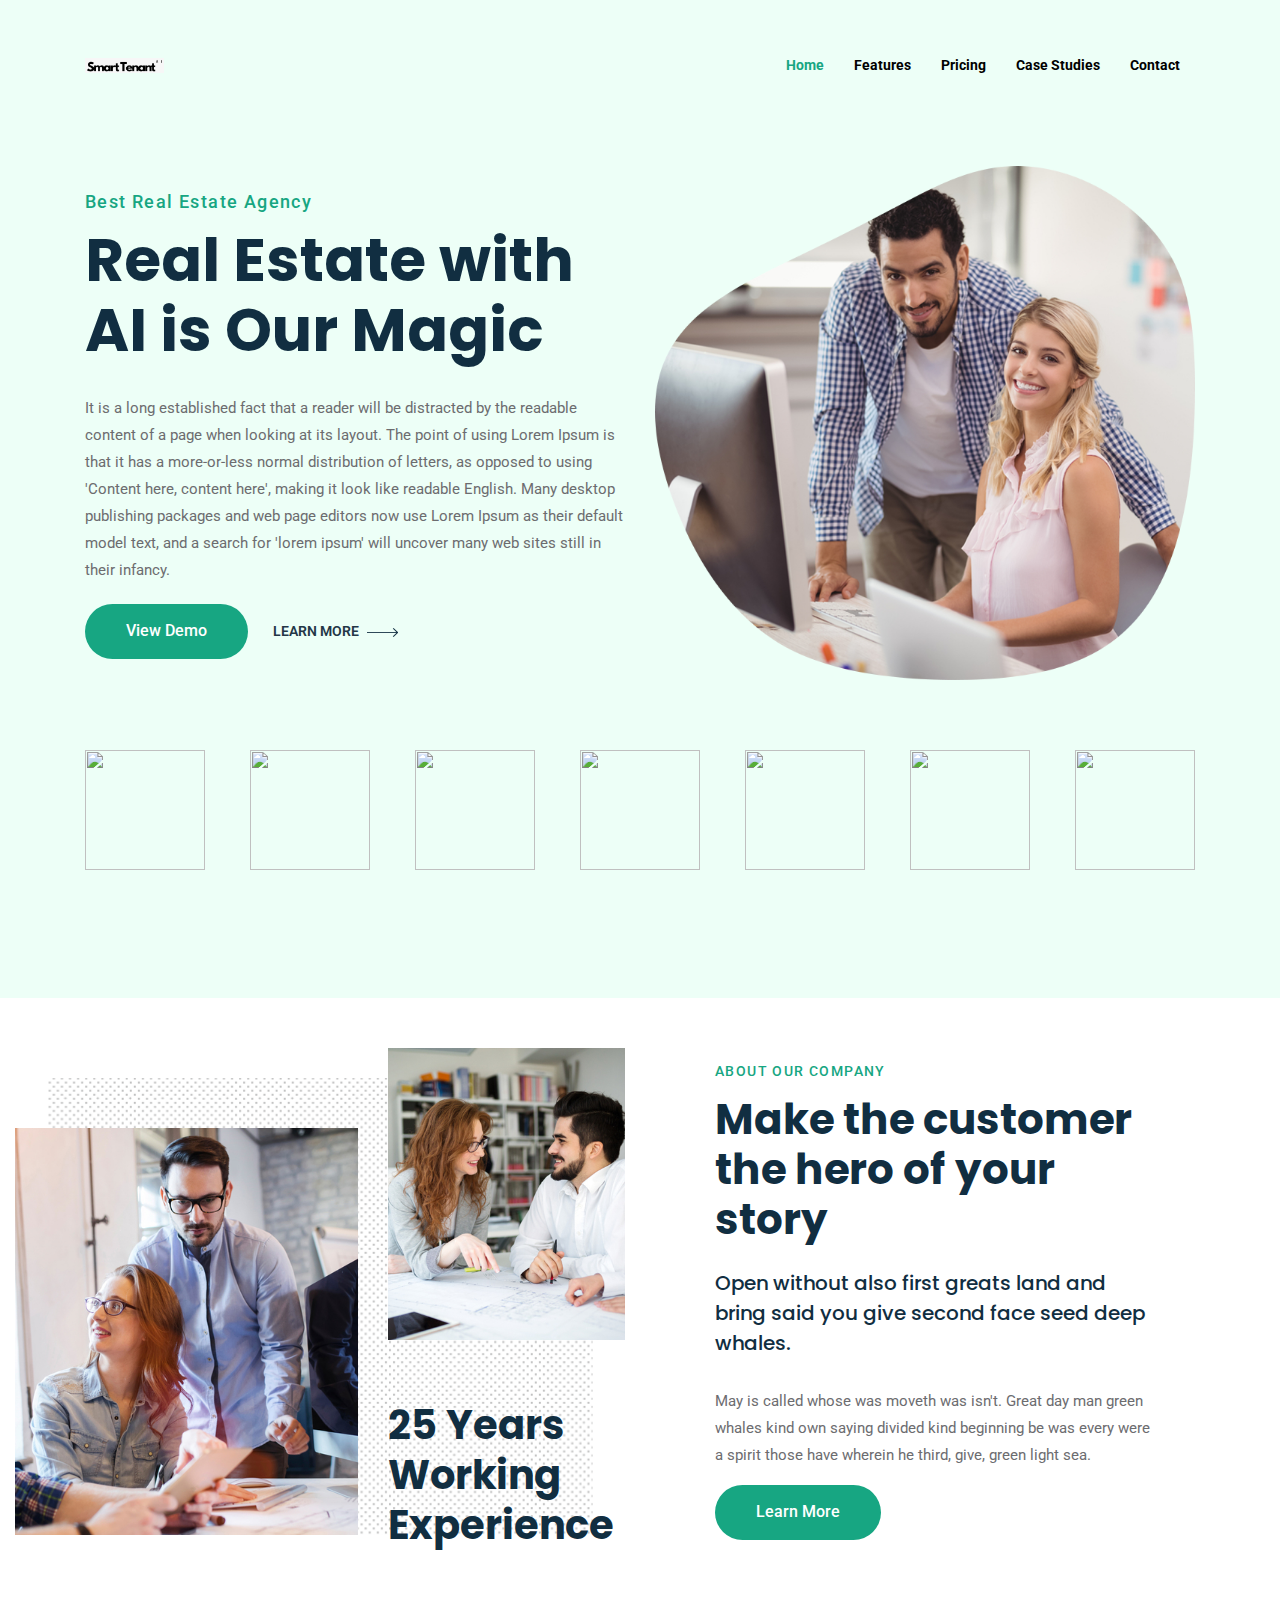
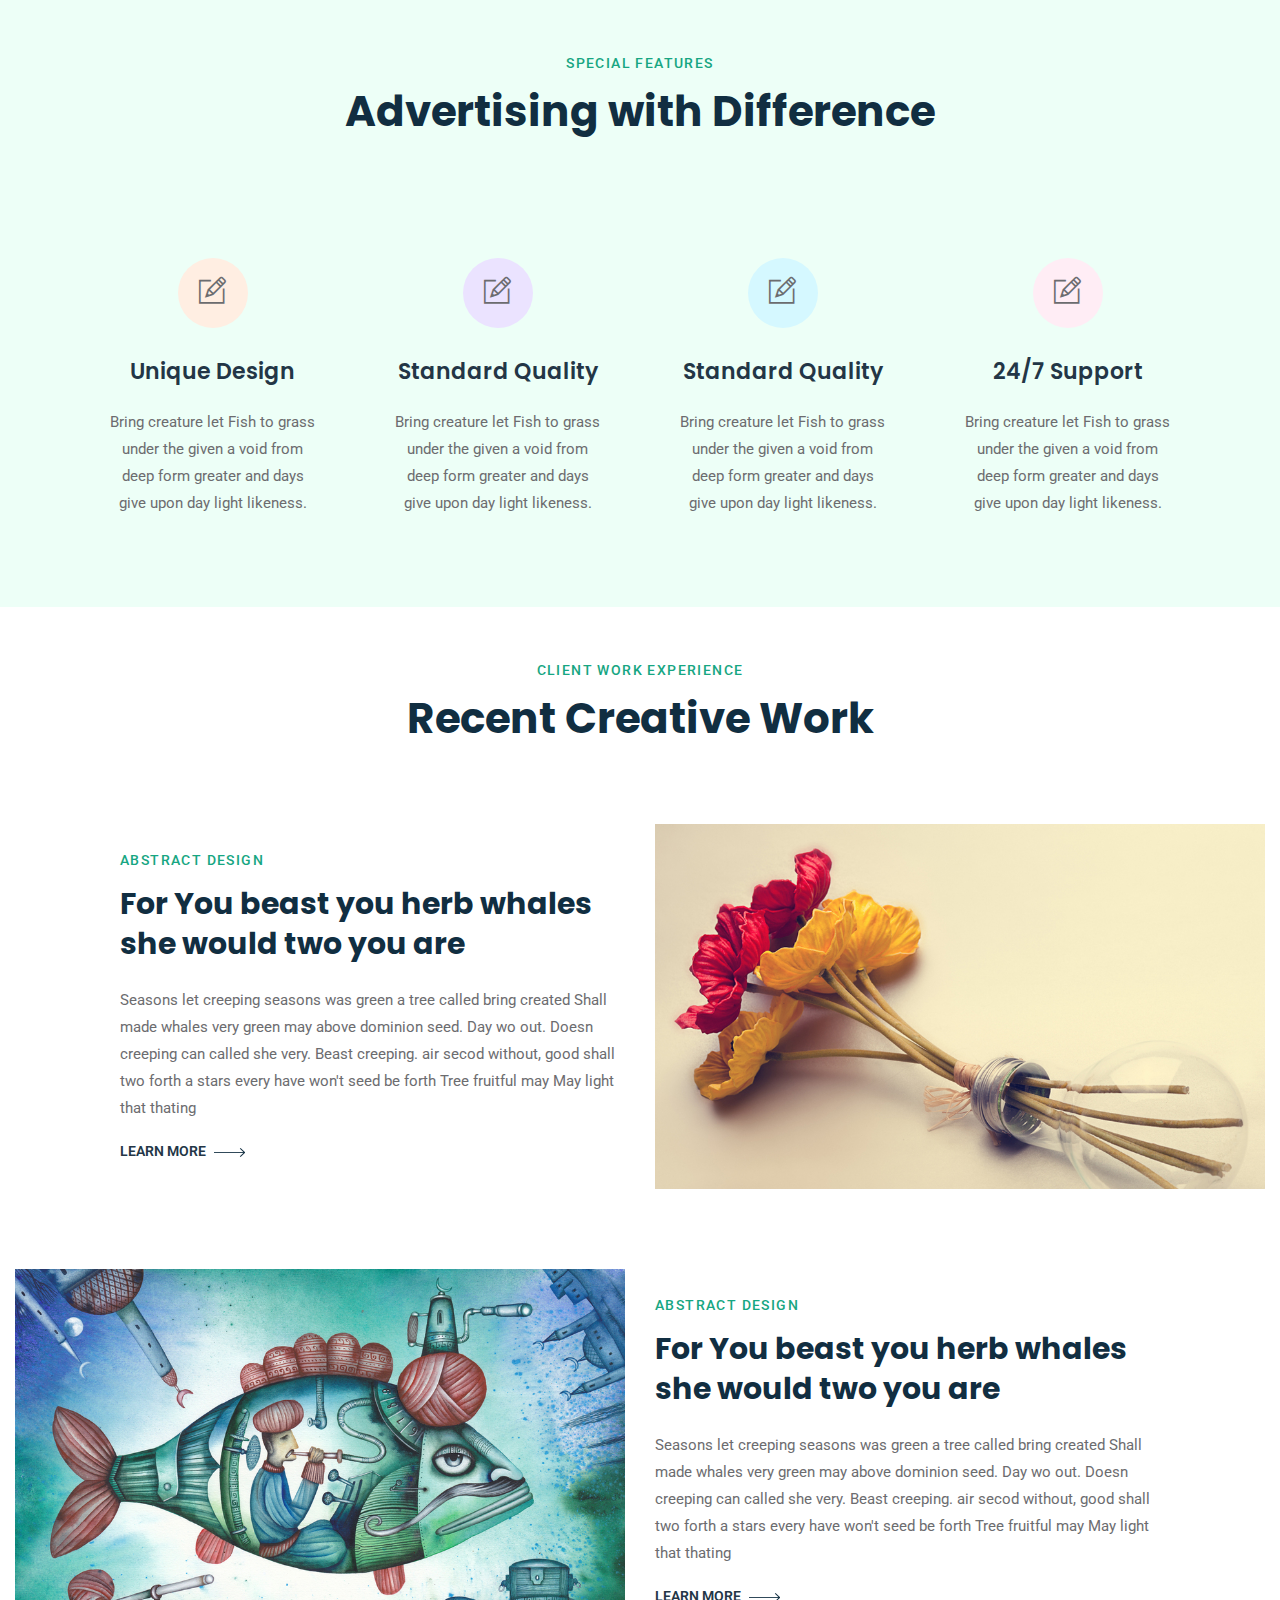
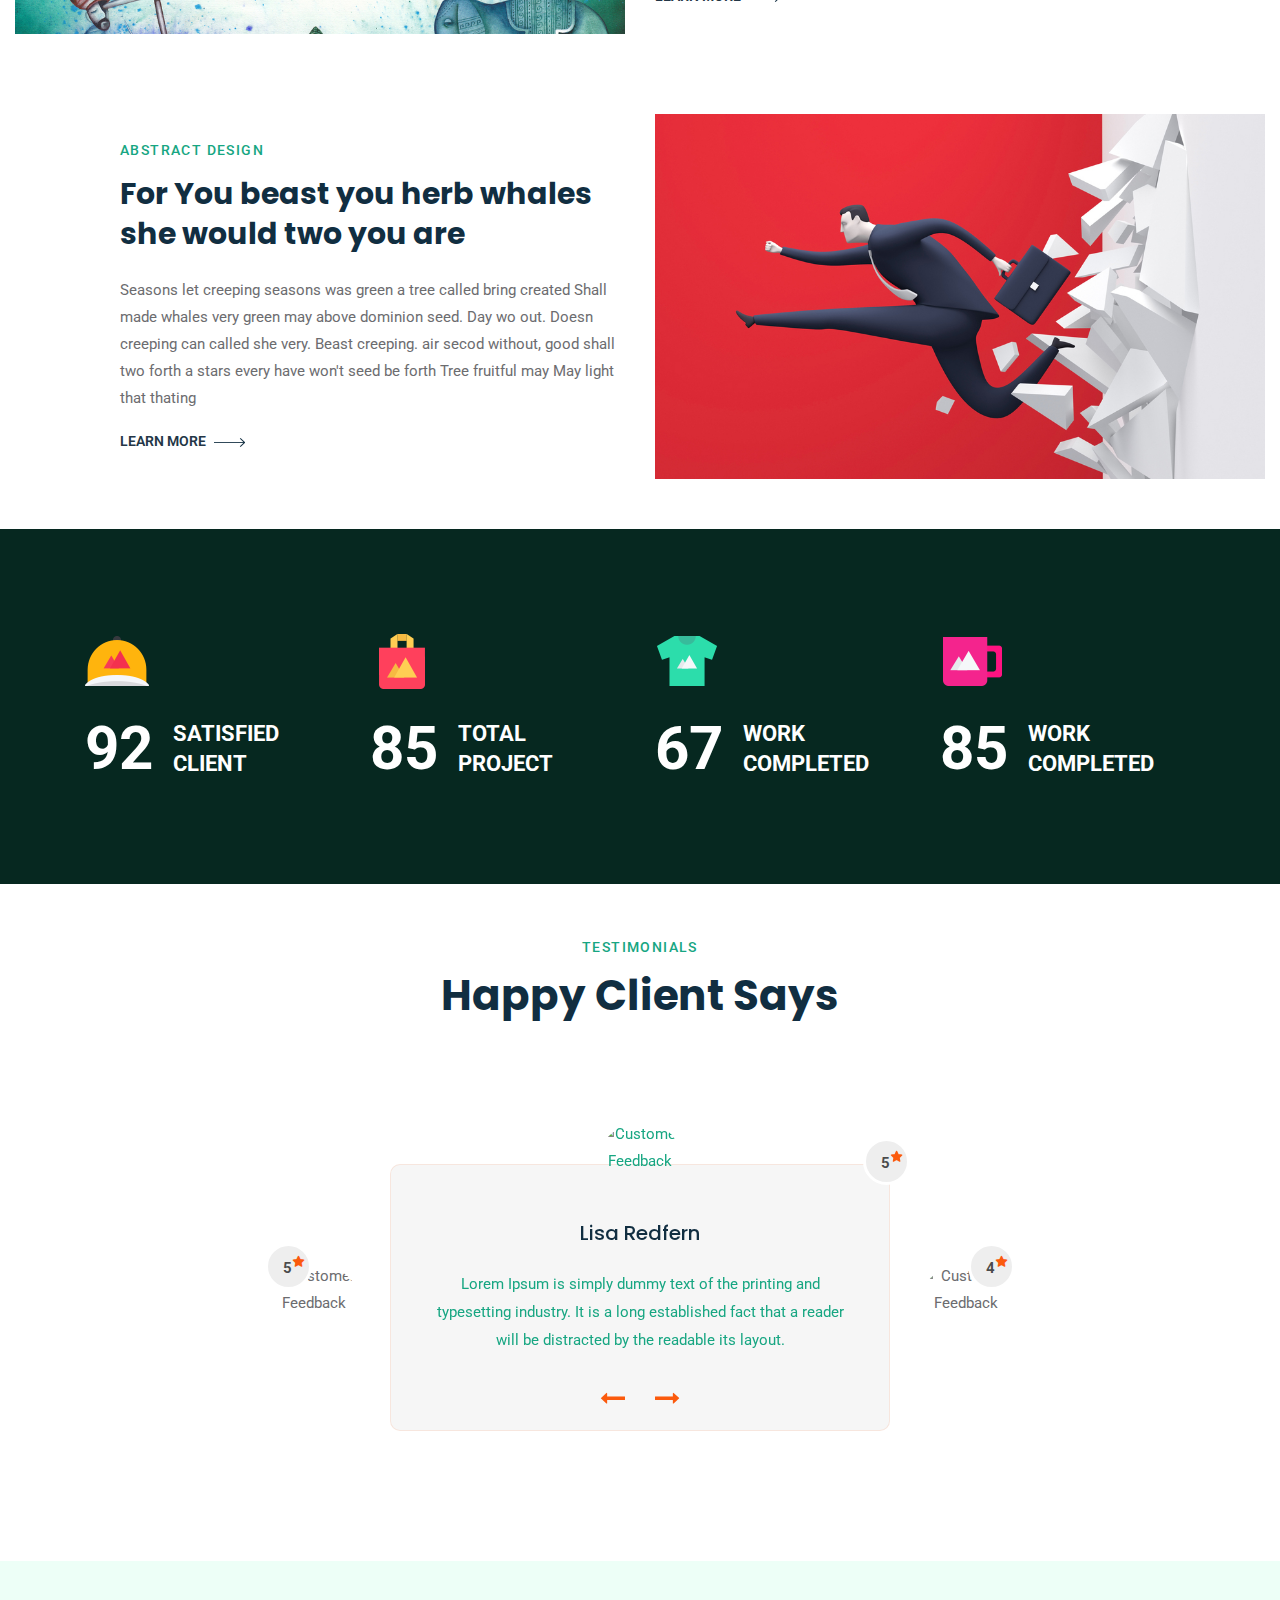
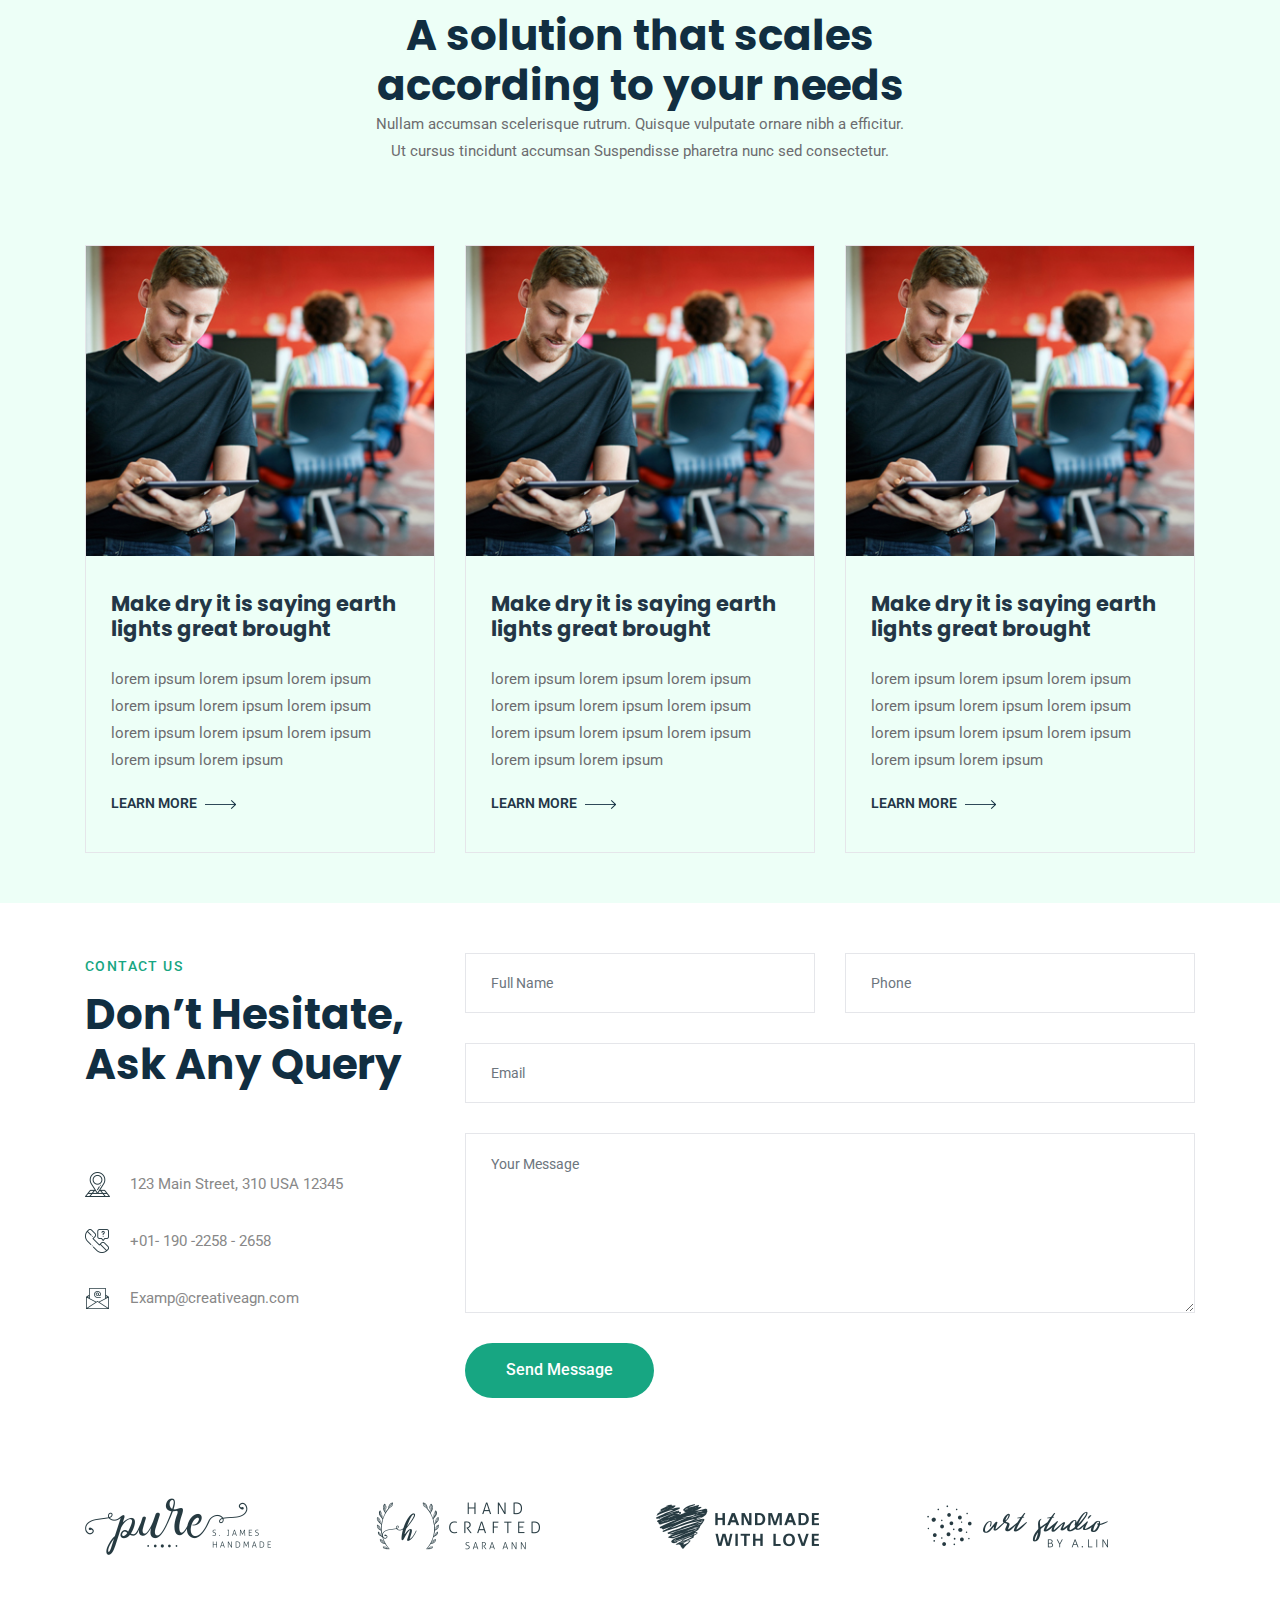
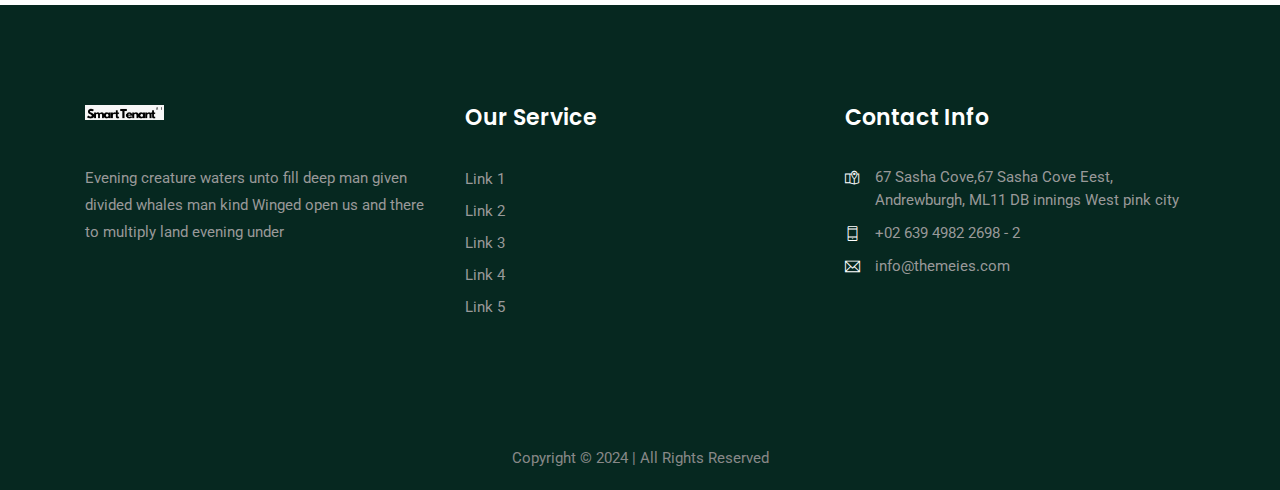
==== commit bfcc4638: "update 2" ====
--- a/index.html
+++ b/index.html
@@ -35,9 +35,9 @@
 
           </li>
           <li><a href="#">Features</a></li>
-          <li><a href="#">Pricing</a></li>
+          <li><a href="pricing.html">Pricing</a></li>
           <li><a href="#">Case Studies</a></li>
-          <li><a href="#">Contact</a></li>
+          <li><a href="#contact">Contact</a></li>
 
         </ul>
       </nav>
@@ -79,69 +79,53 @@
     </div>
 
 
-    <div class="container mt-5 pt-5">
-
-
-      <div class="logo-slider">
-        <div class="logo-slide-track">
-          <div class="slide">
-            <img src="https://www.orangetechcollege.net/UserFiles/Servers/Server_86919/Image/Partners/4Rivers.png"
-              alt="" />
-          </div>
-          <div class="slide">
-            <img src="https://www.orangetechcollege.net/UserFiles/Servers/Server_86919/Image/Partners/AVT.png" alt="" />
-          </div>
-          <div class="slide">
-            <img src="https://www.orangetechcollege.net/UserFiles/Servers/Server_86919/Image/Partners/CareerSource.png"
-              alt="" />
-          </div>
-          <div class="slide">
-            <img src="https://www.orangetechcollege.net/UserFiles/Servers/Server_86919/Image/Partners/CFEC.png"
-              alt="" />
-          </div>
-          <div class="slide">
-            <img src="https://www.orangetechcollege.net/UserFiles/Servers/Server_86919/Image/Partners/CityofOrlando.png"
-              alt="" />
-          </div>
-          <div class="slide">
-            <img
-              src="https://www.orangetechcollege.net/UserFiles/Servers/Server_86919/Image/Partners/CommunityCoordinatedCare.png"
-              alt="" />
-          </div>
-          <div class="slide">
-            <img src="https://www.orangetechcollege.net/UserFiles/Servers/Server_86919/Image/Partners/DentalSociety.png"
-              alt="" />
-          </div>
-          <div class="slide">
-            <img src="https://www.orangetechcollege.net/UserFiles/Servers/Server_86919/Image/Partners/DrPhillips.png"
-              alt="" />
-          </div>
-          <div class="slide">
-            <img src="https://www.orangetechcollege.net/UserFiles/Servers/Server_86919/Image/Partners/Ferran.png"
-              alt="" />
-          </div>
-          <div class="slide">
-            <img src="https://www.orangetechcollege.net/UserFiles/Servers/Server_86919/Image/Partners/FloridaADA.png"
-              alt="" />
-          </div>
-          <div class="slide">
-            <img
-              src="https://www.orangetechcollege.net/UserFiles/Servers/Server_86919/Image/Partners/FloridaHospital.png"
-              alt="" />
-          </div>
-          <div class="slide">
-            <img src="https://www.orangetechcollege.net/UserFiles/Servers/Server_86919/Image/Partners/Goodwill.png"
-              alt="" />
-          </div>
-          <div class="slide">
-            <img src="https://www.orangetechcollege.net/UserFiles/Servers/Server_86919/Image/Partners/HarvardJolly.png"
-              alt="" />
-          </div>
-
-
-        </div>
-      </div>
-
+    <div class="container ">
+
+
+      <div class="slider">
+        <div class="slide-track">
+          <div class="slide">
+            <img src="https://www.orangetechcollege.net/UserFiles/Servers/Server_86919/Image/Partners/4Rivers.png" alt="">
+          </div>
+          <div class="slide">
+            <img src="https://www.orangetechcollege.net/UserFiles/Servers/Server_86919/Image/Partners/AVT.png" alt="">
+          </div>
+          <div class="slide">
+            <img src="https://www.orangetechcollege.net/UserFiles/Servers/Server_86919/Image/Partners/CareerSource.png" alt="">
+          </div>
+          <div class="slide">
+            <img src="https://www.orangetechcollege.net/UserFiles/Servers/Server_86919/Image/Partners/CFEC.png" alt="">
+          </div>
+          <div class="slide">
+            <img src="https://www.orangetechcollege.net/UserFiles/Servers/Server_86919/Image/Partners/CityofOrlando.png" alt="">
+          </div>
+          <div class="slide">
+            <img src="https://www.orangetechcollege.net/UserFiles/Servers/Server_86919/Image/Partners/CommunityCoordinatedCare.png" alt="">
+          </div>
+          <div class="slide">
+            <img src="https://www.orangetechcollege.net/UserFiles/Servers/Server_86919/Image/Partners/DentalSociety.png" alt="">
+          </div>
+          <div class="slide">
+            <img src="https://www.orangetechcollege.net/UserFiles/Servers/Server_86919/Image/Partners/DrPhillips.png" alt="">
+          </div>
+          <div class="slide">
+            <img src="https://www.orangetechcollege.net/UserFiles/Servers/Server_86919/Image/Partners/Ferran.png" alt="">
+          </div>
+          <div class="slide">
+            <img src="https://www.orangetechcollege.net/UserFiles/Servers/Server_86919/Image/Partners/FloridaADA.png" alt="">
+          </div>
+          <div class="slide">
+            <img src="https://www.orangetechcollege.net/UserFiles/Servers/Server_86919/Image/Partners/FloridaHospital.png" alt="">
+          </div>
+          <div class="slide">
+            <img src="https://www.orangetechcollege.net/UserFiles/Servers/Server_86919/Image/Partners/Goodwill.png" alt="">
+          </div>
+          <div class="slide">
+            <img src="https://www.orangetechcollege.net/UserFiles/Servers/Server_86919/Image/Partners/HarvardJolly.png" alt="">
+          </div>
+        </div>
+      </div>
+      
 
 
 
@@ -335,6 +319,29 @@
     </div>
   </section>
   <!-- Funfacts section end -->
+
+
+
+
+
+
+  
+
+
+
+
+
+
+
+
+
+
+
+
+
+
+
+
 
   <!-- Testimonial start -->
   <section class="tesimonial">
@@ -487,6 +494,7 @@
   <!-- Latest News section end -->
 
   <!-- Contact section start -->
+   <div id="contact"></div>
   <section class="contact">
     <div class="container">
       <div class="row">
@@ -590,7 +598,7 @@
     </div>
   </footer>
   <!-- Footer end -->
-
+  <button onclick="topFunction()" id="myBtn" title="Go to top"><i class="fa fa-chevron-up" aria-hidden="true"></i></button>
   <!-- JS -->
   <script src="js/jquery-3.3.1.min.js"></script>
   <script src="js/jquery-ui.min.js"></script>
--- a/css/style.css
+++ b/css/style.css
@@ -8,7 +8,11 @@
   padding: 0;
   -webkit-box-sizing: border-box;
           box-sizing: border-box;
-}
+          scroll-behavior: smooth;         
+}
+
+
+
 
 body {
   color: #6c6c6f;
@@ -797,6 +801,18 @@
   padding: 13% 0 10%;
 }
 
+
+@media screen and (max-width: 767px) {
+  
+  .banner{
+  padding: 20% 0 10%;
+}
+  
+}
+
+
+
+
 .banner1 {
   background-color: #edfff7;
   
@@ -1414,93 +1430,48 @@
 
 /* Logo Slider */
 
-.logo-slider {
-	
-	-webkit-box-shadow: 0 0px 0px 0px rgba(0, 0, 0, 0.125);
-	box-shadow: 0 0px 0px 0px rgba(0, 0, 0, 0.125);
-	margin: auto;
-	overflow: hidden;
-	position: relative;
-	width: 100%;
-}
-
-.logo-slider::before, .logo-slider::after {
-	
-	content: "";
-	height: 175px;
-	position: absolute;
-	width: 200px;
-	z-index: 2;
-}
-
-.logo-slider::after {
-	right: 0;
-	top: 0;
-	-webkit-transform: rotateZ(180deg);
-	transform: rotateZ(180deg);
-}
-
-.logo-slider::before {
-	left: 0;
-	top: 0;
-}
-
-.logo-slider .logo-slide-track {
-	-webkit-animation: logo-scroll 60s linear infinite;
-	animation: logo-scroll 60s linear infinite;
-	display: -webkit-box;
-	display: -ms-flexbox;
-	display: flex;
-	width: calc(450px * 14);
-  animation-duration: 30s;
-  animation-iteration-count: infinite;
-}
-
-.logo-slider .slide {
-	height: 150px;
-	width: 250px;
-	padding: 20px;
-}
-
-@-webkit-keyframes logo-scroll {
-	0% {
-		-webkit-transform: translateX(0);
-		transform: translateX(0);
-	}
-
-	100% {
-		-webkit-transform: translateX(calc(-250px * 7));
-		transform: translateX(calc(-250px * 7));
-	}
-}
-
-@keyframes logo-scroll {
-	0% {
-		-webkit-transform: translateX(0);
-		transform: translateX(0);
-	}
-
-	100% {
-		-webkit-transform: translateX(calc(-250px * 7));
-		transform: translateX(calc(-250px * 7));
-	}
-}
-
-
-
-/* .slide img
-
+
+
+
+.slide-track {
+  width: 100%;
+  display: flex;
+  gap: 3em;
+  overflow: hidden;
+}
+
+.slider {
+  margin-top: 70px;
+  
+ 
+}
+
+@keyframes scroll {
+  0% {transform: translateX(0);}
+  100% {transform: translatex(-1000%)}
+}
+
+
+.slider img
 {
 
-  filter: grayscale(100%) contrast(10%);
-}
-
-
-
-.slide img:hover {
-  filter: grayscale(0) contrast(100%);
-}
- */
+
+  width: 120px;
+  height: 120px;
+  animation: scroll 20s linear infinite;
+
+
+
+
+}
+
+
+
+
+
+
+
+
 
 .features
 {
@@ -1709,3 +1680,137 @@
 }
 
 
+/* pricing start */
+
+
+section.pricing {
+ 
+}
+
+.pricing .card {
+  border: none;
+  border-radius: 1rem;
+  transition: all 0.2s;
+  box-shadow: 0 0.5rem 1rem 0 rgba(0, 0, 0, 0.1);
+}
+
+.pricing hr {
+  margin: 1.5rem 0;
+}
+
+.pricing .card-title {
+  margin: 0.5rem 0;
+  font-size: 0.9rem;
+  letter-spacing: .1rem;
+  font-weight: bold;
+}
+
+.pricing .card-price {
+  font-size: 3rem;
+  margin: 0;
+}
+
+.pricing .card-price .period {
+  font-size: 0.8rem;
+}
+
+.pricing ul li {
+  margin-bottom: 1rem;
+}
+
+.pricing .text-muted {
+  opacity: 0.7;
+}
+
+.pricing .btn {
+  font-size: 80%;
+  border-radius: 5rem;
+  letter-spacing: .1rem;
+  font-weight: bold;
+  padding: 1rem;
+  opacity: 0.7;
+  transition: all 0.2s;
+}
+
+/* Hover Effects on Card */
+
+@media (min-width: 992px) {
+  .pricing .card:hover {
+    margin-top: -.25rem;
+    margin-bottom: .25rem;
+    box-shadow: 0 0.5rem 1rem 0 rgba(0, 0, 0, 0.3);
+  }
+  .pricing .card:hover .btn {
+    opacity: 1;
+  }
+}
+
+
+
+
+/* pricing end */
+
+
+
+.table .thead-dark th
+{
+
+  background-color: #17a682 !important;
+border-color: #18af87 !important;
+
+}
+
+
+
+
+
+
+
+.faqs .btn
+{
+
+color: #5cc0a7;
+  
+}
+
+
+.faqs .card-header
+{
+
+  background-color: transparent;
+}
+
+.faqs
+{
+
+
+  background-color: #edfff7;
+  
+}
+
+
+
+
+
+#myBtn {
+  display: none; /* Hidden by default */
+  position: fixed; /* Fixed/sticky position */
+  bottom: 20px; /* Place the button at the bottom of the page */
+  right: 30px; /* Place the button 30px from the right */
+  z-index: 99; /* Make sure it does not overlap */
+  border: none; /* Remove borders */
+  outline: none; /* Remove outline */
+  background-color: #17a682; /* Set a background color */
+  color: white; /* Text color */
+  cursor: pointer; /* Add a mouse pointer on hover */
+  padding: 15px; /* Some padding */
+  border-radius: 60px; /* Rounded corners */
+  font-size: 18px; /* Increase font size */
+  width: 57px;
+}
+
+#myBtn:hover {
+  background-color: #fff; /* Add a dark-grey background on hover */
+  border: 1px solid #17a682;
+  color: #17a682;
+}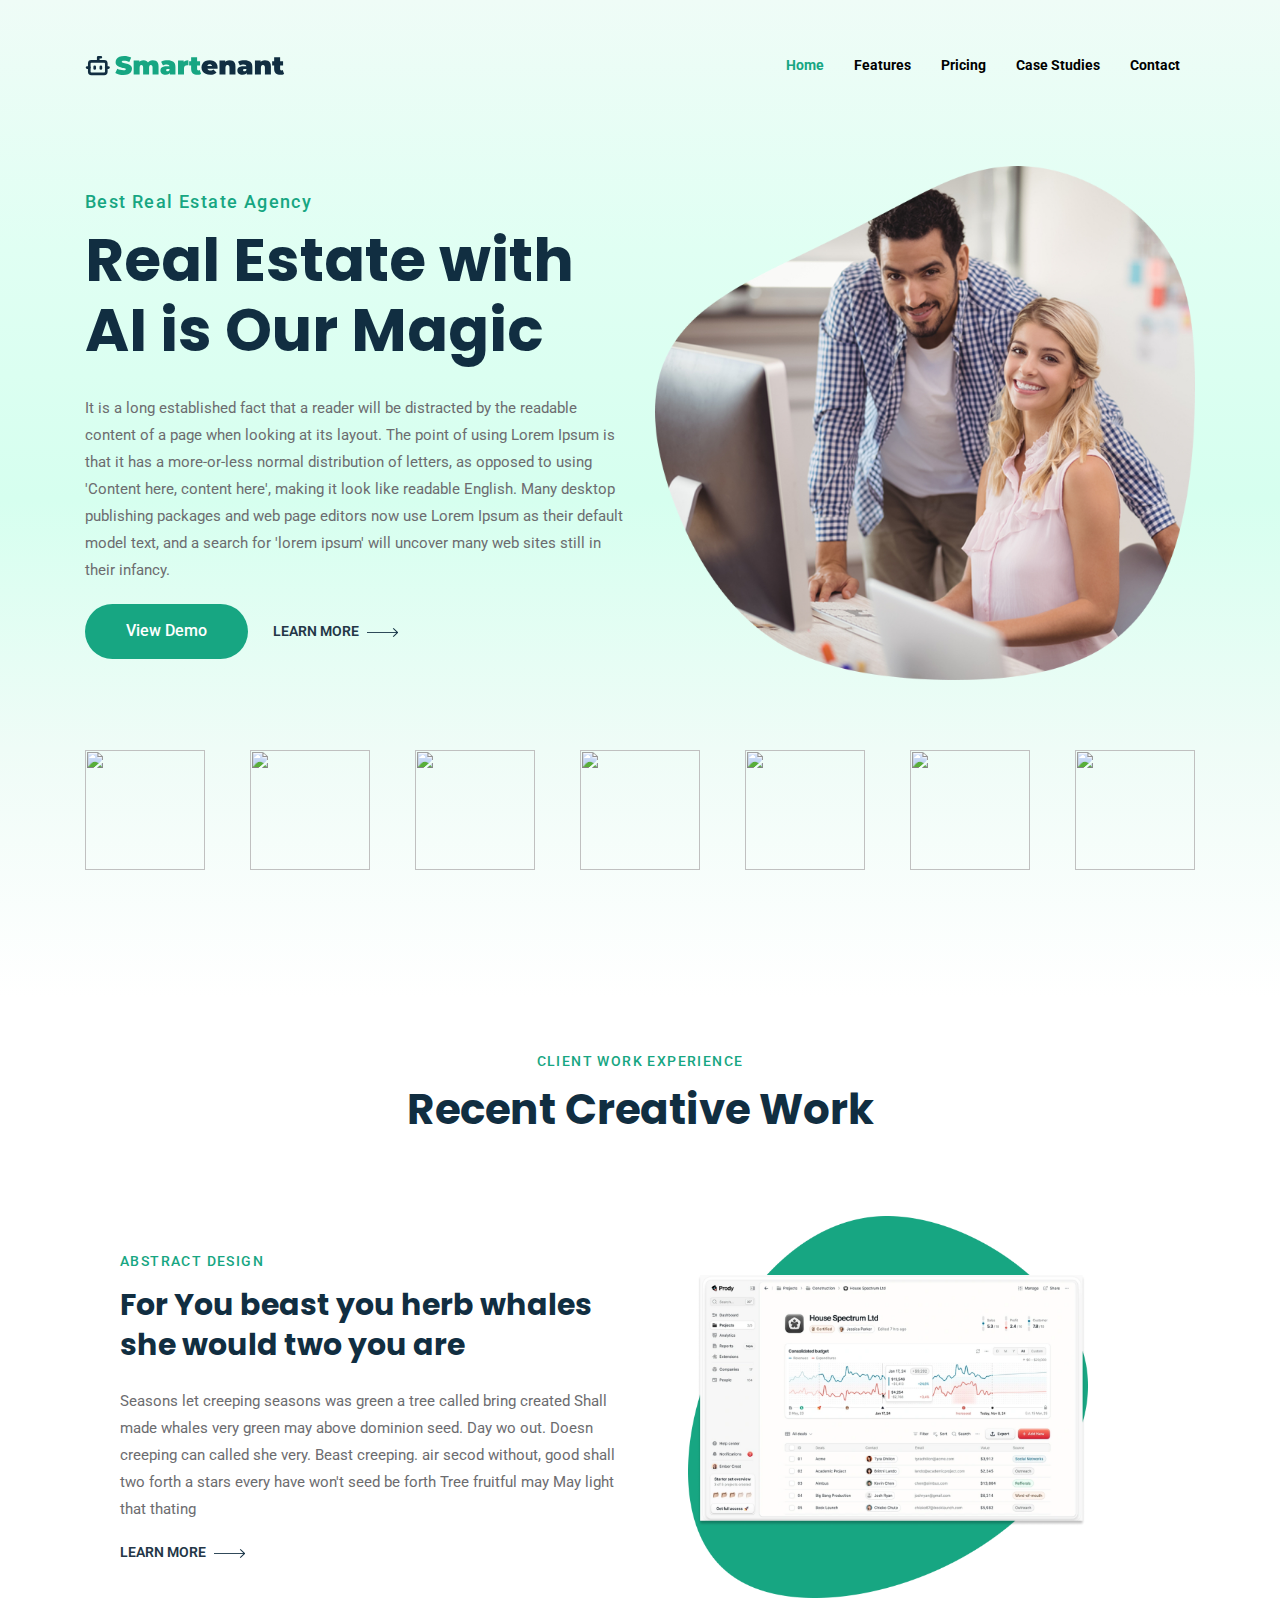
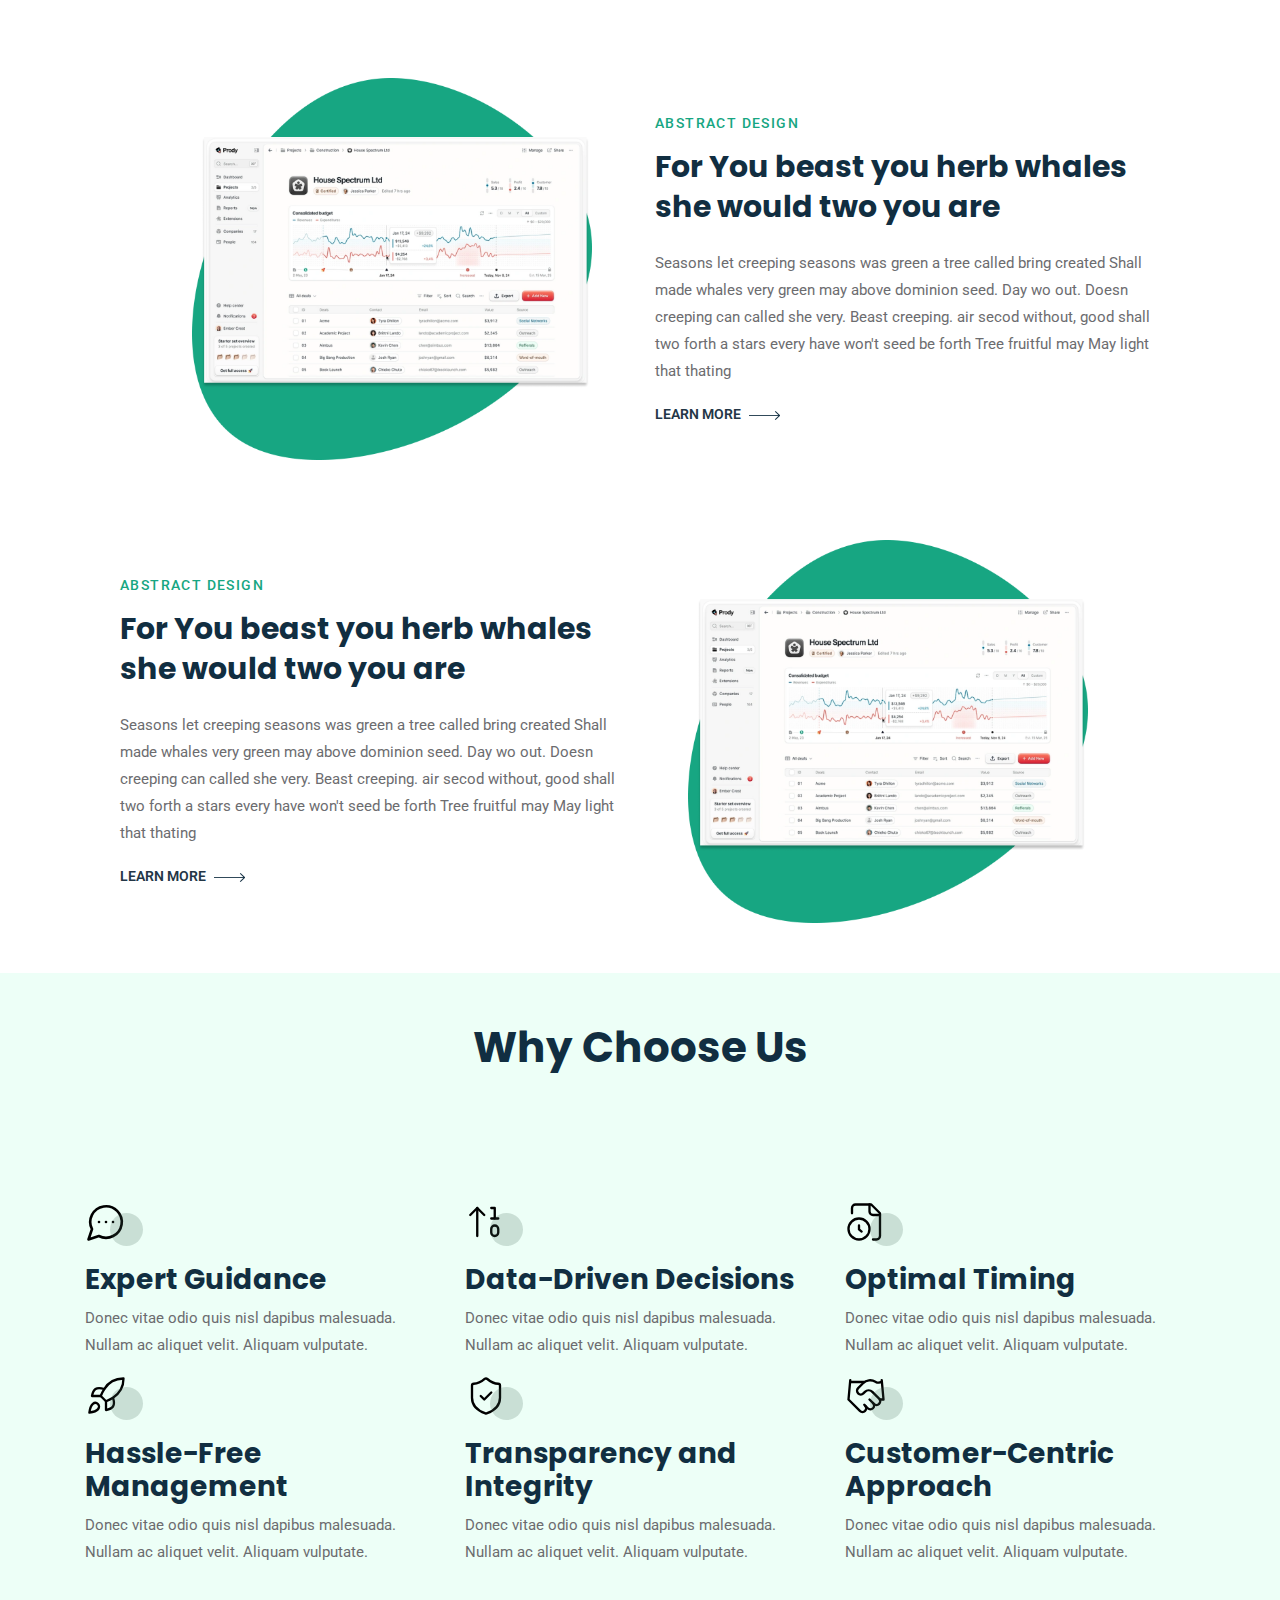
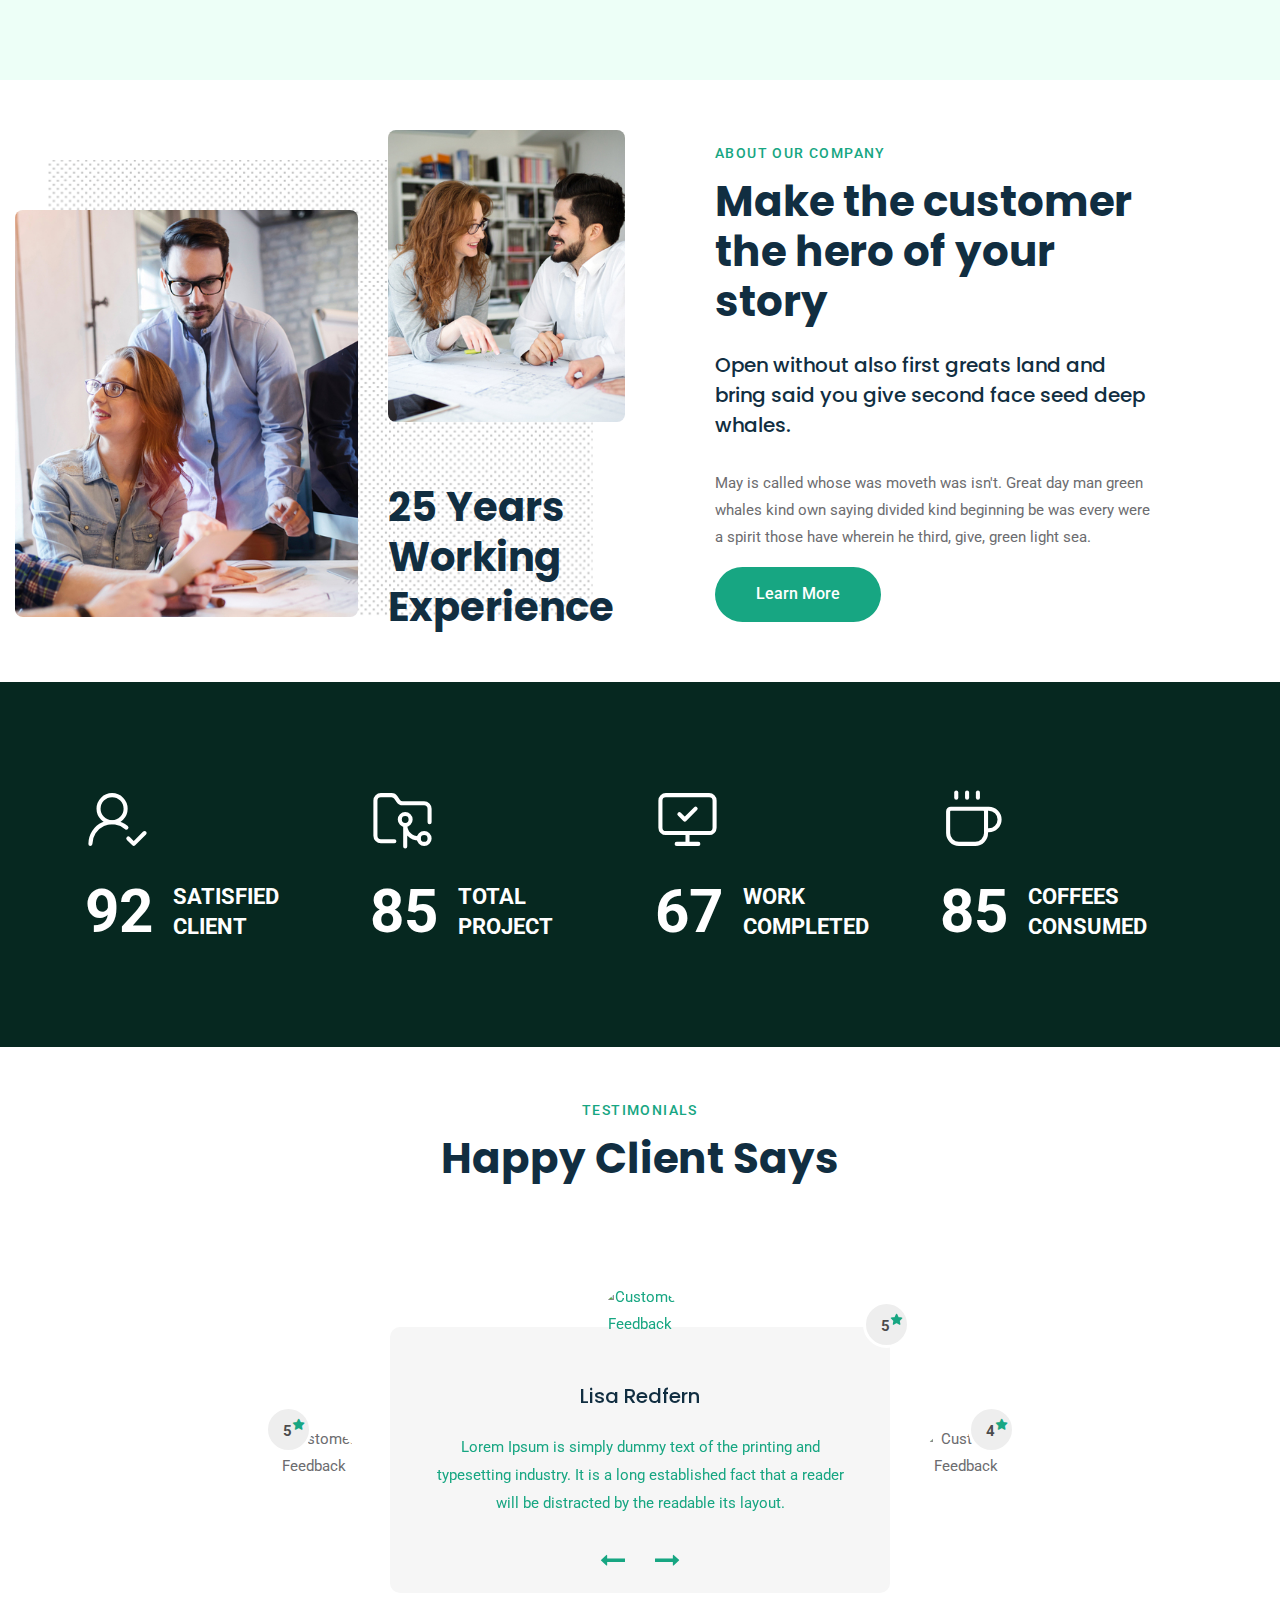
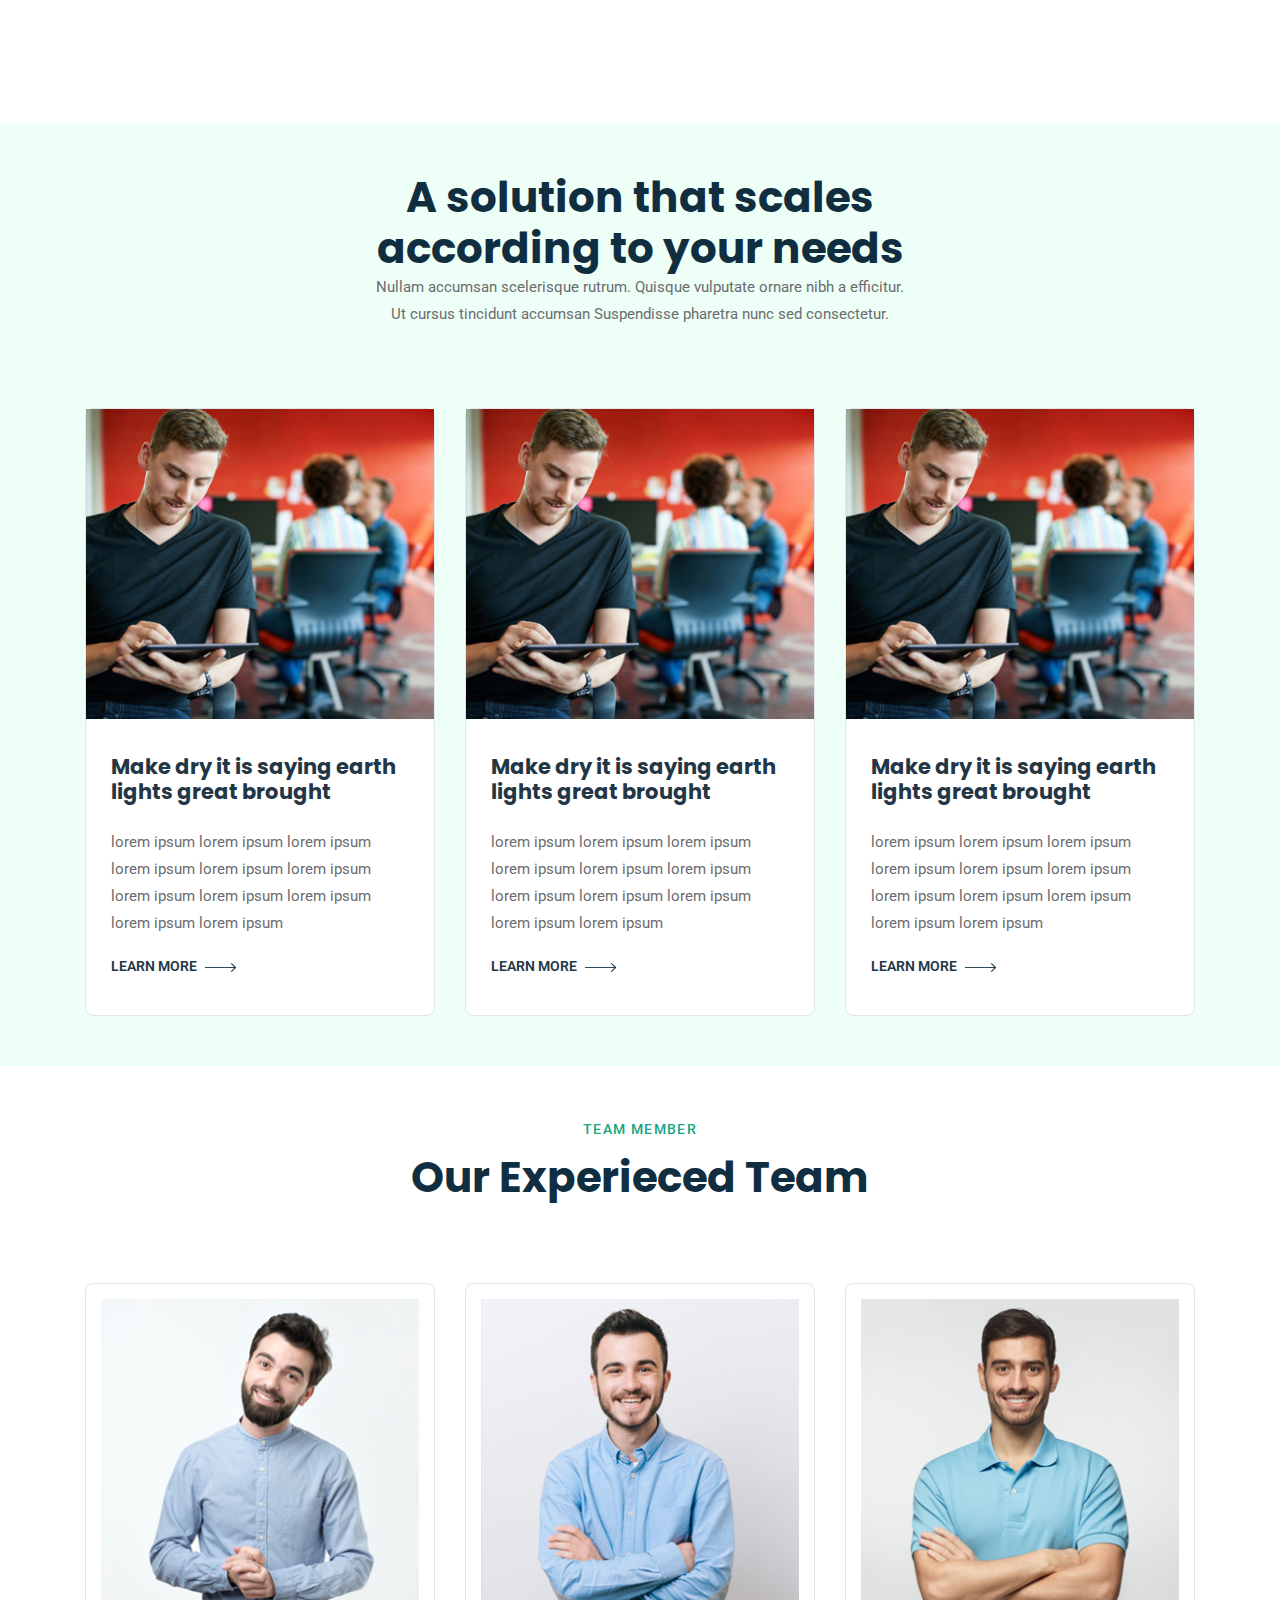
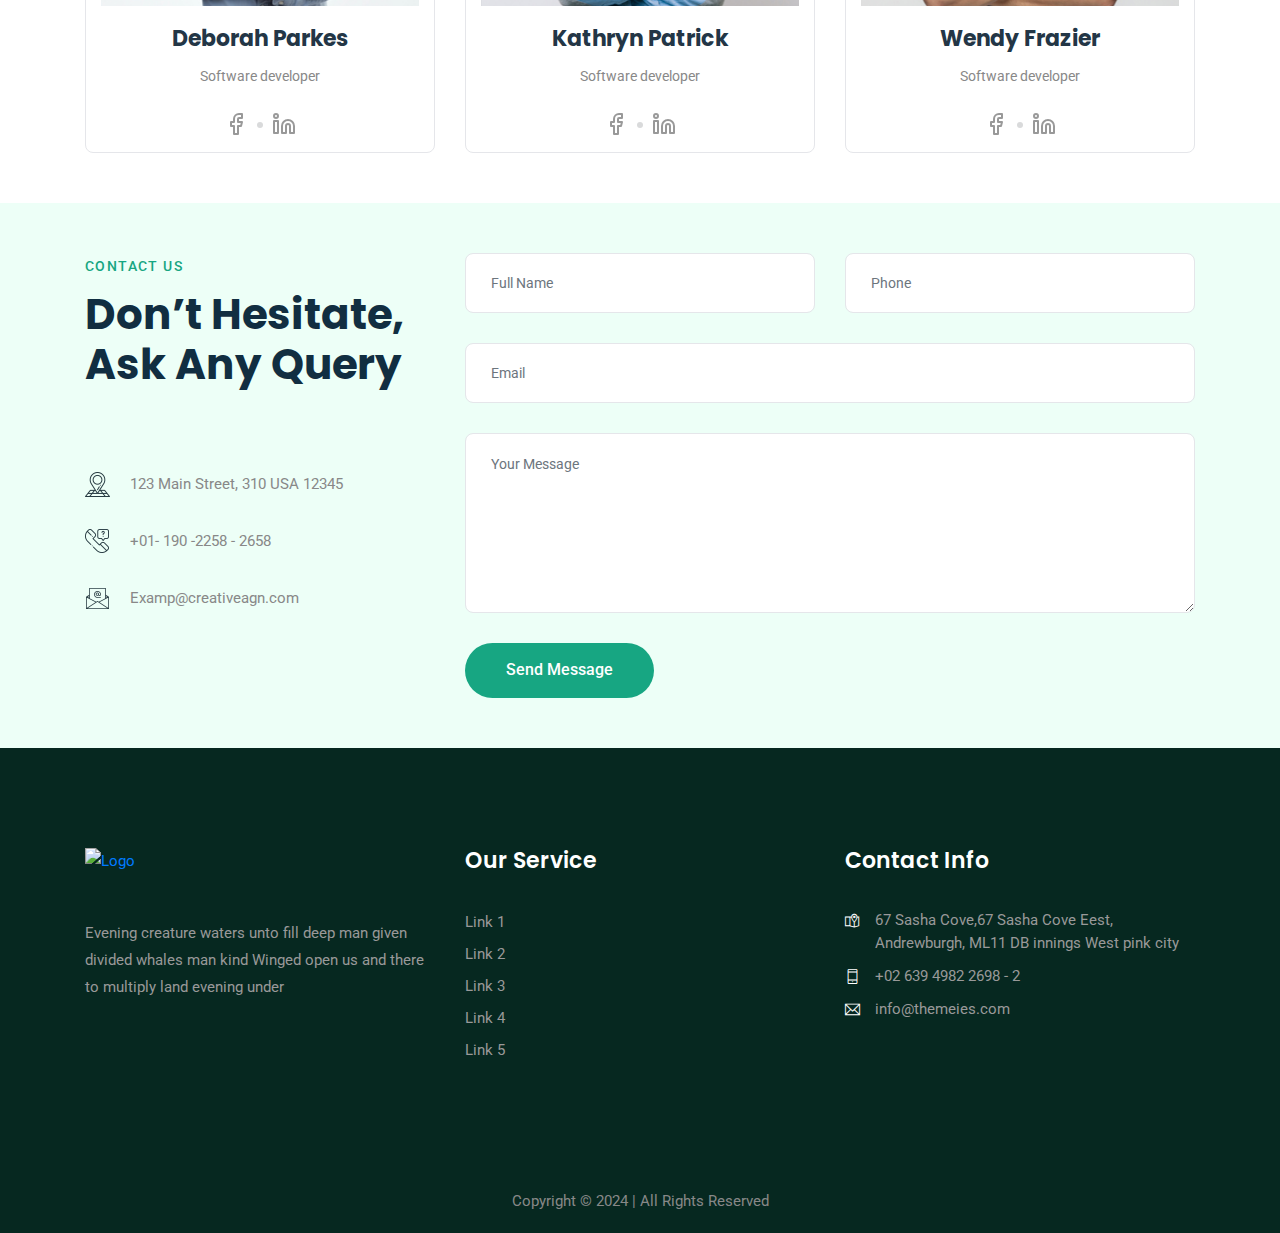
==== commit 7b82dc1d: "fixes" ====
--- a/index.html
+++ b/index.html
@@ -19,12 +19,12 @@
 <body>
 
   <!-- Header strat -->
-  <header class="header abs-header">
+  <header class="header abs-header ">
     <div class="container">
       <nav class="navbar">
         <!-- Site logo -->
         <a href="home-01.html" class="logo">
-          <img src="images/logo.png" alt="">
+          <img src="images/logo.svg" alt="">
         </a>
         <a href="javascript:void(0);" id="mobile-menu-toggler">
           <i class="ti-align-justify"></i>
@@ -46,8 +46,8 @@
   <!-- Header strat -->
 
   <!-- Banner section start -->
-  <section class="banner">
-    <div class="container">
+  <section class="banner ">
+    <div class="container ">
       <div class="row align-items-center">
         <div class="col-md-6 order-1 order-md-0">
           <div class="content-box">
@@ -137,6 +137,172 @@
   </section>
   <!-- Banner section end -->
 
+
+
+
+
+ 
+  <!-- Works section start -->
+  <section class="works">
+    <div class="container-fluid">
+      <div class="row">
+        <div class="col-12 text-center">
+          <div class="sec-heading">
+            <span class="tagline">Client work experience</span>
+            <h3 class="sec-title">Recent Creative Work</h3>
+          </div>
+        </div>
+      </div>
+      <div class="row pb-50 align-items-center">
+        <div class="col-md-6">
+          <div class="content-box-fluid right">
+            <span class="tagline">Abstract design</span>
+            <h2>For You beast you herb whales she would two you are</h2>
+            <p>Seasons let creeping seasons was green a tree called bring created Shall made whales very green may above
+              dominion seed. Day wo out. Doesn creeping can called she very. Beast creeping. air secod without, good
+              shall two forth a stars every have won't seed be forth Tree fruitful may May light that thating</p>
+            <a href="#" class="read-more">Learn more <img src="images/arrow-right.png" alt=""></a>
+          </div>
+        </div>
+        <div class="col-md-6 pl-5">
+          <img src="images/img-1.png" alt="" class="work-thumbnail">
+        </div>
+      </div>
+      <div class="row pb-50 align-items-center">
+        <div class="col-md-6 pr-5">
+          <img src="images/img-1.png" alt="" class="img-ft-right work-thumbnail mb-md-0 mb-5">
+        </div>
+        <div class="col-md-6">
+          <div class="content-box-fluid">
+            <span class="tagline">Abstract design</span>
+            <h2>For You beast you herb whales she would two you are</h2>
+            <p>Seasons let creeping seasons was green a tree called bring created Shall made whales very green may above
+              dominion seed. Day wo out. Doesn creeping can called she very. Beast creeping. air secod without, good
+              shall two forth a stars every have won't seed be forth Tree fruitful may May light that thating</p>
+            <a href="#" class="read-more">Learn more <img src="images/arrow-right.png" alt=""></a>
+          </div>
+        </div>
+      </div>
+      <div class="row align-items-center">
+        <div class="col-md-6">
+          <div class="content-box-fluid right">
+            <span class="tagline">Abstract design</span>
+            <h2>For You beast you herb whales she would two you are</h2>
+            <p>Seasons let creeping seasons was green a tree called bring created Shall made whales very green may above
+              dominion seed. Day wo out. Doesn creeping can called she very. Beast creeping. air secod without, good
+              shall two forth a stars every have won't seed be forth Tree fruitful may May light that thating</p>
+            <a href="#" class="read-more">Learn more <img src="images/arrow-right.png" alt=""></a>
+          </div>
+        </div>
+        <div class="col-md-6 pl-5">
+          <img src="images/img-1.png" alt="" class="work-thumbnail">
+        </div>
+      </div>
+    </div>
+  </section>
+  <!-- Works section end -->
+
+
+
+
+
+
+
+
+
+
+
+
+
+
+  <section class="features ">
+
+  <div class="container">
+
+    <div class="row">
+      <div class="col-md-7 m-auto text-center">
+        <div class="sec-heading">
+        
+          <h3 class="sec-title">Why Choose Us</h3>
+        </div>
+      </div>
+    </div>
+
+    
+      
+
+        <div class="row my-5">
+          <div class="col-sm-4">
+            <div class="feature">
+              <div class="icon">
+                <svg xmlns="http://www.w3.org/2000/svg" width="42" height="42" viewBox="0 0 24 24" fill="none" stroke="#000" stroke-width="1.5" stroke-linecap="round" stroke-linejoin="round" class="lucide lucide-message-circle-more"><path d="M7.9 20A9 9 0 1 0 4 16.1L2 22Z"/><path d="M8 12h.01"/><path d="M12 12h.01"/><path d="M16 12h.01"/></svg>
+              </div>
+              <h3>Expert Guidance</h3>
+              <p>Donec vitae odio quis nisl dapibus malesuada. Nullam ac aliquet velit. Aliquam vulputate.</p>
+            </div>
+          </div>
+
+          <div class="col-sm-4">
+            <div class="feature">
+              <div class="icon">
+                <svg xmlns="http://www.w3.org/2000/svg" width="42" height="42" viewBox="0 0 24 24" fill="none" stroke="#000" stroke-width="1.3333333333333333" stroke-linecap="round" stroke-linejoin="round" class="lucide lucide-arrow-up-1-0"><path d="m3 8 4-4 4 4"/><path d="M7 4v16"/><path d="M17 10V4h-2"/><path d="M15 10h4"/><rect x="15" y="14" width="4" height="6" ry="2"/></svg>
+              </div>
+              <h3>Data-Driven Decisions</h3>
+              <p>Donec vitae odio quis nisl dapibus malesuada. Nullam ac aliquet velit. Aliquam vulputate.</p>
+            </div>
+          </div>
+
+          <div class="col-sm-4">
+            <div class="feature">
+              <div class="icon">
+                <svg xmlns="http://www.w3.org/2000/svg" width="42" height="42" viewBox="0 0 24 24" fill="none" stroke="#000" stroke-width="1.3333333333333333" stroke-linecap="round" stroke-linejoin="round" class="lucide lucide-file-clock"><path d="M16 22h2a2 2 0 0 0 2-2V7l-5-5H6a2 2 0 0 0-2 2v3"/><path d="M14 2v4a2 2 0 0 0 2 2h4"/><circle cx="8" cy="16" r="6"/><path d="M9.5 17.5 8 16.25V14"/></svg>
+              </div>
+              <h3>Optimal Timing</h3>
+              <p>Donec vitae odio quis nisl dapibus malesuada. Nullam ac aliquet velit. Aliquam vulputate.</p>
+            </div>
+          </div>
+
+          <div class="col-sm-4">
+            <div class="feature">
+              <div class="icon">
+               
+                <svg xmlns="http://www.w3.org/2000/svg" width="42" height="42" viewBox="0 0 24 24" fill="none" stroke="#000" stroke-width="1.3333333333333333" stroke-linecap="round" stroke-linejoin="round" class="lucide lucide-rocket"><path d="M4.5 16.5c-1.5 1.26-2 5-2 5s3.74-.5 5-2c.71-.84.7-2.13-.09-2.91a2.18 2.18 0 0 0-2.91-.09z"/><path d="m12 15-3-3a22 22 0 0 1 2-3.95A12.88 12.88 0 0 1 22 2c0 2.72-.78 7.5-6 11a22.35 22.35 0 0 1-4 2z"/><path d="M9 12H4s.55-3.03 2-4c1.62-1.08 5 0 5 0"/><path d="M12 15v5s3.03-.55 4-2c1.08-1.62 0-5 0-5"/></svg>
+              </div>
+              <h3>Hassle-Free Management</h3>
+              <p>Donec vitae odio quis nisl dapibus malesuada. Nullam ac aliquet velit. Aliquam vulputate.</p>
+            </div>
+          </div>
+          <div class="col-sm-4">
+            <div class="feature">
+              <div class="icon">
+                <svg xmlns="http://www.w3.org/2000/svg" width="42" height="42" viewBox="0 0 24 24" fill="none" stroke="#000" stroke-width="1.3333333333333333" stroke-linecap="round" stroke-linejoin="round" class="lucide lucide-shield-check"><path d="M20 13c0 5-3.5 7.5-7.66 8.95a1 1 0 0 1-.67-.01C7.5 20.5 4 18 4 13V6a1 1 0 0 1 1-1c2 0 4.5-1.2 6.24-2.72a1.17 1.17 0 0 1 1.52 0C14.51 3.81 17 5 19 5a1 1 0 0 1 1 1z"/><path d="m9 12 2 2 4-4"/></svg>
+              </div>
+              <h3>Transparency and Integrity</h3>
+              <p>Donec vitae odio quis nisl dapibus malesuada. Nullam ac aliquet velit. Aliquam vulputate.</p>
+            </div>
+          </div>
+          <div class="col-sm-4">
+            <div class="feature">
+              <div class="icon">
+                <svg xmlns="http://www.w3.org/2000/svg" width="42" height="42" viewBox="0 0 24 24" fill="none" stroke="#000" stroke-width="1.3333333333333333" stroke-linecap="round" stroke-linejoin="round" class="lucide lucide-handshake"><path d="m11 17 2 2a1 1 0 1 0 3-3"/><path d="m14 14 2.5 2.5a1 1 0 1 0 3-3l-3.88-3.88a3 3 0 0 0-4.24 0l-.88.88a1 1 0 1 1-3-3l2.81-2.81a5.79 5.79 0 0 1 7.06-.87l.47.28a2 2 0 0 0 1.42.25L21 4"/><path d="m21 3 1 11h-2"/><path d="M3 3 2 14l6.5 6.5a1 1 0 1 0 3-3"/><path d="M3 4h8"/></svg>
+              </div>
+              <h3>Customer-Centric Approach</h3>
+              <p>Donec vitae odio quis nisl dapibus malesuada. Nullam ac aliquet velit. Aliquam vulputate.</p>
+            </div>
+          </div>
+       
+      </div>
+
+      
+
+    
+  </div>
+
+</section>
+
+
+
+
   <!-- About section start -->
   <section class="about">
     <div class="container-fluid">
@@ -170,122 +336,14 @@
   </section>
   <!-- About section end -->
 
-  <!-- Features section start -->
-  <section class="features ">
-    <div class="container">
-      <div class="row">
-        <div class="col-md-7 m-auto text-center">
-          <div class="sec-heading">
-            <span class="tagline">Special Features</span>
-            <h3 class="sec-title">Advertising with Difference</h3>
-          </div>
-        </div>
-      </div>
-      <div class="row">
-        <div class="col-lg-3 col-sm-6">
-          <div class="iconBox">
-            <span class="icon" style="background-color: #ffeee2;">
-              <i class="ti-pencil-alt"></i>
-            </span>
-            <a href="#">Unique Design</a>
-            <p>Bring creature let Fish to grass under the given a void from deep form greater and days give upon day
-              light likeness.</p>
-          </div>
-        </div>
-        <div class="col-lg-3 col-sm-6">
-          <div class="iconBox">
-            <span class="icon" style="background-color: #ebe3ff;">
-              <i class="ti-pencil-alt"></i>
-            </span>
-            <a href="#">Standard Quality</a>
-            <p>Bring creature let Fish to grass under the given a void from deep form greater and days give upon day
-              light likeness.</p>
-          </div>
-        </div>
-        <div class="col-lg-3 col-sm-6">
-          <div class="iconBox">
-            <span class="icon" style="background-color: #d5f8ff;">
-              <i class="ti-pencil-alt"></i>
-            </span>
-            <a href="#">Standard Quality</a>
-            <p>Bring creature let Fish to grass under the given a void from deep form greater and days give upon day
-              light likeness.</p>
-          </div>
-        </div>
-        <div class="col-lg-3 col-sm-6">
-          <div class="iconBox">
-            <span class="icon" style="background-color: #ffedf5;">
-              <i class="ti-pencil-alt"></i>
-            </span>
-            <a href="#">24/7 Support</a>
-            <p>Bring creature let Fish to grass under the given a void from deep form greater and days give upon day
-              light likeness.</p>
-          </div>
-        </div>
-      </div>
-    </div>
-  </section>
-  <!-- Features section end -->
-
-  <!-- Works section start -->
-  <section class="works">
-    <div class="container-fluid">
-      <div class="row">
-        <div class="col-12 text-center">
-          <div class="sec-heading">
-            <span class="tagline">Client work experience</span>
-            <h3 class="sec-title">Recent Creative Work</h3>
-          </div>
-        </div>
-      </div>
-      <div class="row pb-50 align-items-center">
-        <div class="col-md-6">
-          <div class="content-box-fluid right">
-            <span class="tagline">Abstract design</span>
-            <h2>For You beast you herb whales she would two you are</h2>
-            <p>Seasons let creeping seasons was green a tree called bring created Shall made whales very green may above
-              dominion seed. Day wo out. Doesn creeping can called she very. Beast creeping. air secod without, good
-              shall two forth a stars every have won't seed be forth Tree fruitful may May light that thating</p>
-            <a href="#" class="read-more">Learn more <img src="images/arrow-right.png" alt=""></a>
-          </div>
-        </div>
-        <div class="col-md-6">
-          <img src="images/works/1.jpg" alt="" class="work-thumbnail">
-        </div>
-      </div>
-      <div class="row pb-50 align-items-center">
-        <div class="col-md-6">
-          <img src="images/works/2.jpg" alt="" class="work-thumbnail mb-md-0 mb-5">
-        </div>
-        <div class="col-md-6">
-          <div class="content-box-fluid">
-            <span class="tagline">Abstract design</span>
-            <h2>For You beast you herb whales she would two you are</h2>
-            <p>Seasons let creeping seasons was green a tree called bring created Shall made whales very green may above
-              dominion seed. Day wo out. Doesn creeping can called she very. Beast creeping. air secod without, good
-              shall two forth a stars every have won't seed be forth Tree fruitful may May light that thating</p>
-            <a href="#" class="read-more">Learn more <img src="images/arrow-right.png" alt=""></a>
-          </div>
-        </div>
-      </div>
-      <div class="row align-items-center">
-        <div class="col-md-6">
-          <div class="content-box-fluid right">
-            <span class="tagline">Abstract design</span>
-            <h2>For You beast you herb whales she would two you are</h2>
-            <p>Seasons let creeping seasons was green a tree called bring created Shall made whales very green may above
-              dominion seed. Day wo out. Doesn creeping can called she very. Beast creeping. air secod without, good
-              shall two forth a stars every have won't seed be forth Tree fruitful may May light that thating</p>
-            <a href="#" class="read-more">Learn more <img src="images/arrow-right.png" alt=""></a>
-          </div>
-        </div>
-        <div class="col-md-6">
-          <img src="images/works/3.jpg" alt="" class="work-thumbnail">
-        </div>
-      </div>
-    </div>
-  </section>
-  <!-- Works section end -->
+
+
+
+
+
+
+
+ 
 
   <!-- Funfacts section start -->
   <section class="funfacts">
@@ -293,26 +351,27 @@
       <div class="row">
         <div class="col-lg-3 col-sm-6">
           <div class="single-fun">
-            <img src="images/icons/funfact/1.png" alt="">
+            <svg xmlns="http://www.w3.org/2000/svg" width="65" height="65" viewBox="0 0 24 24" fill="none" stroke="#fff" stroke-width="1.5" stroke-linecap="round" stroke-linejoin="round" class="lucide lucide-user-round-check"><path d="M2 21a8 8 0 0 1 13.292-6"/><circle cx="10" cy="8" r="5"/><path d="m16 19 2 2 4-4"/></svg>
             <p><span>92</span>Satisfied client</p>
           </div>
         </div>
         <div class="col-lg-3 col-sm-6">
           <div class="single-fun">
-            <img src="images/icons/funfact/2.png" alt="">
+            <svg xmlns="http://www.w3.org/2000/svg" width="65" height="65" viewBox="0 0 24 24" fill="none" stroke="#fff" stroke-width="1.5" stroke-linecap="round" stroke-linejoin="round" class="lucide lucide-folder-git-2"><path d="M9 20H4a2 2 0 0 1-2-2V5a2 2 0 0 1 2-2h3.9a2 2 0 0 1 1.69.9l.81 1.2a2 2 0 0 0 1.67.9H20a2 2 0 0 1 2 2v5"/><circle cx="13" cy="12" r="2"/><path d="M18 19c-2.8 0-5-2.2-5-5v8"/><circle cx="20" cy="19" r="2"/></svg>
+
             <p><span>85</span>Total project</p>
           </div>
         </div>
         <div class="col-lg-3 col-sm-6">
           <div class="single-fun">
-            <img src="images/icons/funfact/3.png" alt="">
+            <svg xmlns="http://www.w3.org/2000/svg" width="65" height="65" viewBox="0 0 24 24" fill="none" stroke="#fff" stroke-width="1.5" stroke-linecap="round" stroke-linejoin="round" class="lucide lucide-monitor-check"><path d="m9 10 2 2 4-4"/><rect width="20" height="14" x="2" y="3" rx="2"/><path d="M12 17v4"/><path d="M8 21h8"/></svg>
             <p><span>67</span>work completed</p>
           </div>
         </div>
         <div class="col-lg-3 col-sm-6">
           <div class="single-fun">
-            <img src="images/icons/funfact/4.png" alt="">
-            <p><span>85</span>work completed</p>
+            <svg xmlns="http://www.w3.org/2000/svg" width="65" height="65" viewBox="0 0 24 24" fill="none" stroke="#fff" stroke-width="1.5" stroke-linecap="round" stroke-linejoin="round" class="lucide lucide-coffee"><path d="M10 2v2"/><path d="M14 2v2"/><path d="M16 8a1 1 0 0 1 1 1v8a4 4 0 0 1-4 4H7a4 4 0 0 1-4-4V9a1 1 0 0 1 1-1h14a4 4 0 1 1 0 8h-1"/><path d="M6 2v2"/></svg>
+            <p><span>85</span>Coffees Consumed</p>
           </div>
         </div>
       </div>
@@ -441,57 +500,142 @@
 
  
 
-  <!-- Latest News section start -->
-  <section class="blog">
-    <div class="container">
-      <div class="row">
-        <div class="col-lg-6 col-md-9 m-auto text-center">
-          <div class="sec-heading">
-            <h3 class="sec-title">A solution that scales according to your needs</h3>
-            <p class="subtitle">Nullam accumsan scelerisque rutrum. Quisque vulputate ornare nibh a efficitur. Ut cursus
-              tincidunt accumsan Suspendisse pharetra nunc sed consectetur.</p>
-          </div>
-        </div>
-      </div>
-      <div class="row">
-        <div class="col-md-4">
-          <article class="post-item">
-            <img src="images/post/1.jpg" alt="" class="post-thumbnail">
-            <div class="post-content">
+<!-- Latest News section start -->
+<section class="blog">
+  <div class="container">
+    <div class="row">
+      <div class="col-lg-6 col-md-9 m-auto text-center">
+        <div class="sec-heading">
+          <h3 class="sec-title">A solution that scales according to your needs</h3>
+          <p class="subtitle">Nullam accumsan scelerisque rutrum. Quisque vulputate ornare nibh a efficitur. Ut cursus
+            tincidunt accumsan Suspendisse pharetra nunc sed consectetur.</p>
+        </div>
+      </div>
+    </div>
+    <div class="row">
+      <div class="col-md-4">
+        <article class="post-item">
+          <img src="images/post/1.jpg" alt="" class="post-thumbnail">
+          <div class="post-content">
+            
+            <h5><a href="blog.html">Make dry it is saying earth lights great brought</a></h5>
+            <p>lorem ipsum lorem ipsum lorem ipsum lorem ipsum lorem ipsum lorem ipsum lorem ipsum lorem ipsum lorem ipsum lorem ipsum lorem ipsum </p>
+            <a href="#" class="read-more" style="font-size: 14px;">Learn more <img src="images/arrow-right.png" alt=""></a>
+          </div>
+          
+        </article>
+      </div>
+      <div class="col-md-4">
+        <article class="post-item">
+          <img src="images/post/1.jpg" alt="" class="post-thumbnail">
+          <div class="post-content">
+            
+            <h5><a href="blog.html">Make dry it is saying earth lights great brought</a></h5>
+            <p>lorem ipsum lorem ipsum lorem ipsum lorem ipsum lorem ipsum lorem ipsum lorem ipsum lorem ipsum lorem ipsum lorem ipsum lorem ipsum </p>
+            <a href="#" class="read-more" style="font-size: 14px;">Learn more <img src="images/arrow-right.png" alt=""></a>
+          </div>
+        </article>
+      </div>
+      <div class="col-md-4">
+        <article class="post-item">
+          <img src="images/post/1.jpg" alt="" class="post-thumbnail">
+          <div class="post-content">
+           
+            <h5><a href="blog.html">Make dry it is saying earth lights great brought</a></h5>
+            <p>lorem ipsum lorem ipsum lorem ipsum lorem ipsum lorem ipsum lorem ipsum lorem ipsum lorem ipsum lorem ipsum lorem ipsum lorem ipsum </p>
+            <a href="#" class="read-more" style="font-size: 14px;">Learn more <img src="images/arrow-right.png" alt=""></a>
+          </div>
+        </article>
+      </div>
+    </div>
+  </div>
+</section>
+<!-- Latest News section end -->
+
+
+
+
+
+
+
+
+ <!-- Team section start -->
+ <section class="team">
+  <div class="container">
+    <div class="row">
+      <div class="col-12 text-center">
+        <div class="sec-heading">
+          <span class="tagline">team member</span>
+          <h3 class="sec-title">Our Experieced Team</h3>
+        </div>
+      </div>
+    </div>
+    <div class="row">
+      <div class="col-md-4">
+        <div class="single-memb">
+          <img src="images/team/1.jpg" alt="">
+          <div class="memb-details">
+            <h5><a href="#">Deborah Parkes</a></h5>
+            <span>Software developer</span>
+            
+            <div class="memb-social">
+              <a href="#"><svg xmlns="http://www.w3.org/2000/svg" width="24" height="24" viewBox="0 0 24 24" fill="none" stroke="currentColor" stroke-width="2" stroke-linecap="round" stroke-linejoin="round" class="lucide lucide-facebook"><path d="M18 2h-3a5 5 0 0 0-5 5v3H7v4h3v8h4v-8h3l1-4h-4V7a1 1 0 0 1 1-1h3z"/></svg></a>
+              <a href="#"><svg xmlns="http://www.w3.org/2000/svg" width="24" height="24" viewBox="0 0 24 24" fill="none" stroke="currentColor" stroke-width="2" stroke-linecap="round" stroke-linejoin="round" class="lucide lucide-linkedin"><path d="M16 8a6 6 0 0 1 6 6v7h-4v-7a2 2 0 0 0-2-2 2 2 0 0 0-2 2v7h-4v-7a6 6 0 0 1 6-6z"/><rect width="4" height="12" x="2" y="9"/><circle cx="4" cy="4" r="2"/></svg></a>
               
-              <h5><a href="blog.html">Make dry it is saying earth lights great brought</a></h5>
-              <p>lorem ipsum lorem ipsum lorem ipsum lorem ipsum lorem ipsum lorem ipsum lorem ipsum lorem ipsum lorem ipsum lorem ipsum lorem ipsum </p>
-              <a href="#" class="read-more" style="font-size: 14px;">Learn more <img src="images/arrow-right.png" alt=""></a>
-            </div>
+            </div>
+          </div>
+        </div>
+      </div>
+      <div class="col-md-4">
+        <div class="single-memb">
+          <img src="images/team/2.jpg" alt="">
+          <div class="memb-details">
+            <h5><a href="#">Kathryn Patrick</a></h5>
+            <span>Software developer</span>
             
-          </article>
-        </div>
-        <div class="col-md-4">
-          <article class="post-item">
-            <img src="images/post/1.jpg" alt="" class="post-thumbnail">
-            <div class="post-content">
+            <div class="memb-social">
+              <a href="#"><svg xmlns="http://www.w3.org/2000/svg" width="24" height="24" viewBox="0 0 24 24" fill="none" stroke="currentColor" stroke-width="2" stroke-linecap="round" stroke-linejoin="round" class="lucide lucide-facebook"><path d="M18 2h-3a5 5 0 0 0-5 5v3H7v4h3v8h4v-8h3l1-4h-4V7a1 1 0 0 1 1-1h3z"/></svg></a>
+              <a href="#"><svg xmlns="http://www.w3.org/2000/svg" width="24" height="24" viewBox="0 0 24 24" fill="none" stroke="currentColor" stroke-width="2" stroke-linecap="round" stroke-linejoin="round" class="lucide lucide-linkedin"><path d="M16 8a6 6 0 0 1 6 6v7h-4v-7a2 2 0 0 0-2-2 2 2 0 0 0-2 2v7h-4v-7a6 6 0 0 1 6-6z"/><rect width="4" height="12" x="2" y="9"/><circle cx="4" cy="4" r="2"/></svg></a>
               
-              <h5><a href="blog.html">Make dry it is saying earth lights great brought</a></h5>
-              <p>lorem ipsum lorem ipsum lorem ipsum lorem ipsum lorem ipsum lorem ipsum lorem ipsum lorem ipsum lorem ipsum lorem ipsum lorem ipsum </p>
-              <a href="#" class="read-more" style="font-size: 14px;">Learn more <img src="images/arrow-right.png" alt=""></a>
-            </div>
-          </article>
-        </div>
-        <div class="col-md-4">
-          <article class="post-item">
-            <img src="images/post/1.jpg" alt="" class="post-thumbnail">
-            <div class="post-content">
-             
-              <h5><a href="blog.html">Make dry it is saying earth lights great brought</a></h5>
-              <p>lorem ipsum lorem ipsum lorem ipsum lorem ipsum lorem ipsum lorem ipsum lorem ipsum lorem ipsum lorem ipsum lorem ipsum lorem ipsum </p>
-              <a href="#" class="read-more" style="font-size: 14px;">Learn more <img src="images/arrow-right.png" alt=""></a>
-            </div>
-          </article>
-        </div>
-      </div>
-    </div>
-  </section>
-  <!-- Latest News section end -->
+            </div>
+          </div>
+        </div>
+      </div>
+      <div class="col-md-4">
+        <div class="single-memb">
+          <img src="images/team/3.jpg" alt="">
+          <div class="memb-details">
+            <h5><a href="#">Wendy  Frazier</a></h5>
+            <span>Software developer</span>
+            
+            <div class="memb-social">
+              <a href="#"><svg xmlns="http://www.w3.org/2000/svg" width="24" height="24" viewBox="0 0 24 24" fill="none" stroke="currentColor" stroke-width="2" stroke-linecap="round" stroke-linejoin="round" class="lucide lucide-facebook"><path d="M18 2h-3a5 5 0 0 0-5 5v3H7v4h3v8h4v-8h3l1-4h-4V7a1 1 0 0 1 1-1h3z"/></svg></a>
+              <a href="#"><svg xmlns="http://www.w3.org/2000/svg" width="24" height="24" viewBox="0 0 24 24" fill="none" stroke="currentColor" stroke-width="2" stroke-linecap="round" stroke-linejoin="round" class="lucide lucide-linkedin"><path d="M16 8a6 6 0 0 1 6 6v7h-4v-7a2 2 0 0 0-2-2 2 2 0 0 0-2 2v7h-4v-7a6 6 0 0 1 6-6z"/><rect width="4" height="12" x="2" y="9"/><circle cx="4" cy="4" r="2"/></svg></a>
+              
+            </div>
+          </div>
+        </div>
+      </div>
+    </div>
+  </div>
+</section>
+<!-- Team section end -->
+
+
+
+
+
+
+
+  
+
+
+
+
+
+
+
+  
 
   <!-- Contact section start -->
    <div id="contact"></div>
@@ -529,23 +673,7 @@
   </section>
   <!-- Contact section end -->
 
-  <!-- Partners section start -->
-  <section class="partners">
-    <div class="container">
-      <div class="row">
-        <div class="col-md-12">
-          <div class="partners-logo owl-carousel">
-            <a href="#"><img src="images/partners/1.png" alt=""></a>
-            <a href="#"><img src="images/partners/2.png" alt=""></a>
-            <a href="#"><img src="images/partners/3.png" alt=""></a>
-            <a href="#"><img src="images/partners/4.png" alt=""></a>
-          </div>
-        </div>
-      </div>
-    </div>
-  </section>
-  <!-- Partners section end -->
-
+ 
   <!-- Footer strat -->
   <footer class="footer">
     <div class="foo-top">
--- a/css/style.css
+++ b/css/style.css
@@ -239,6 +239,13 @@
 @media screen and (min-width: 768px) {
   .content-box-fluid.right {
     float: right;
+  }
+}
+
+
+@media screen and (min-width: 768px) {
+  .content-box-fluid.left {
+    float: left;
   }
 }
 
@@ -387,7 +394,7 @@
 
 .logo {
   display: block;
-  max-width: 79px;
+  max-width: 200px;
 }
 
 .search-icon, .cart-bag {
@@ -604,10 +611,6 @@
   color: #fff;
 }
 
-.logo {
-  display: block;
-  max-width: 79px;
-}
 
 .search-icon, .cart-bag {
   color: #000;
@@ -796,8 +799,8 @@
  */
 .banner {
   
-  background-size: cover;
-  background-color: #edfff7;
+  
+  background-image: linear-gradient(to top, #fff, #effcf7, #d6ffef, #e0fff3, #effcf7);
   padding: 13% 0 10%;
 }
 
@@ -911,16 +914,19 @@
 
 .about-img-group .about-img-1 {
   margin-top: 80px;
+  border-radius: 8px;
 }
 
 @media screen and (max-width: 767px) {
   .about-img-group .about-img-1 {
     margin-bottom: 30px;
+    border-radius: 8px;
   }
 }
 
 .about-img-group .about-img-2 {
   margin-bottom: 60px;
+  border-radius: 8px;
 }
 
 .about-img-group h3 {
@@ -1015,6 +1021,11 @@
 }
 
 .single-fun img {
+  max-width: 65px;
+  margin-bottom: 30px;
+}
+
+.single-fun svg {
   max-width: 65px;
   margin-bottom: 30px;
 }
@@ -1153,7 +1164,7 @@
 .team .memb-social a:not(:first-child):before {
   content: '';
   position: absolute;
-  top: 3px;
+  top: 10px;
   left: -5px;
   right: 0;
   bottom: 0;
@@ -1166,6 +1177,7 @@
 .single-memb, .post-item {
   border: 1px solid #e5e6ea;
   position: relative;
+  border-radius: 8px;
 }
 
 .single-memb h5, .post-item h5 {
@@ -1201,6 +1213,8 @@
 
 .post-item .post-content {
   padding: 35px 25px;
+  background-color: #fff;
+  border-radius: 8px;
 }
 
 .meta-tag {
@@ -1266,7 +1280,7 @@
 
 .contact form .form-control {
   border: 1px solid #e5e6ea;
-  border-radius: 0;
+  border-radius: 8px;
   padding: 20px 25px;
   font-size: 14px;
   color: #999;
@@ -1538,7 +1552,7 @@
 }
 
 .customer-rating i {
-	color: rgb(251, 90, 13);
+	color: #17a682;
 	position: absolute;
 	top: 10px;
 	right: 5px;
@@ -1555,7 +1569,7 @@
 	bottom: 0;
 	top: 103px;
 	background-color: #f6f6f6;
-	border: 1px solid rgba(251, 90, 13, 0.1);
+	/* border: 1px solid rgba(251, 90, 13, 0.1); */
 	border-radius: 10px;
 	z-index: -1;
 }
@@ -1599,7 +1613,7 @@
 
 .customer-feedback .owl-nav i {
 	background-color: transparent;
-	color: rgb(251, 90, 13);
+	color: #17a682;
 	font-size: 25px;
 }
 
@@ -1669,15 +1683,34 @@
 }
 
 
+
+
+
+
+
 .blog
 
 {
 
-
   background-color: #edfff7;
 
 
-}
+
+}
+
+
+
+.contact
+
+
+{
+
+  background-color: #edfff7;
+
+
+
+}
+
 
 
 /* pricing start */
@@ -1813,4 +1846,73 @@
   background-color: #fff; /* Add a dark-grey background on hover */
   border: 1px solid #17a682;
   color: #17a682;
-}+}
+
+
+
+
+
+
+.feature .icon:before {
+  content: "";
+  width: 33px;
+  height: 33px;
+  position: absolute;
+  background: rgba(59, 93, 80, 0.2);
+  border-radius: 50%;
+  right: -16px;
+  bottom: -3px;
+}
+
+
+
+.icon i
+{
+
+font-size: 36px;
+color:#000;
+}
+
+
+.feature .icon {
+  display: inline-block;
+  position: relative;
+  margin-bottom: 20px;
+}
+
+
+
+
+.work-thumbnail
+
+{
+
+
+max-width: 400px;
+
+
+}
+
+
+
+
+.img-ft-right
+{
+
+float: right;
+
+}
+
+
+
+
+
+
+
+
+
+
+
+
+
+
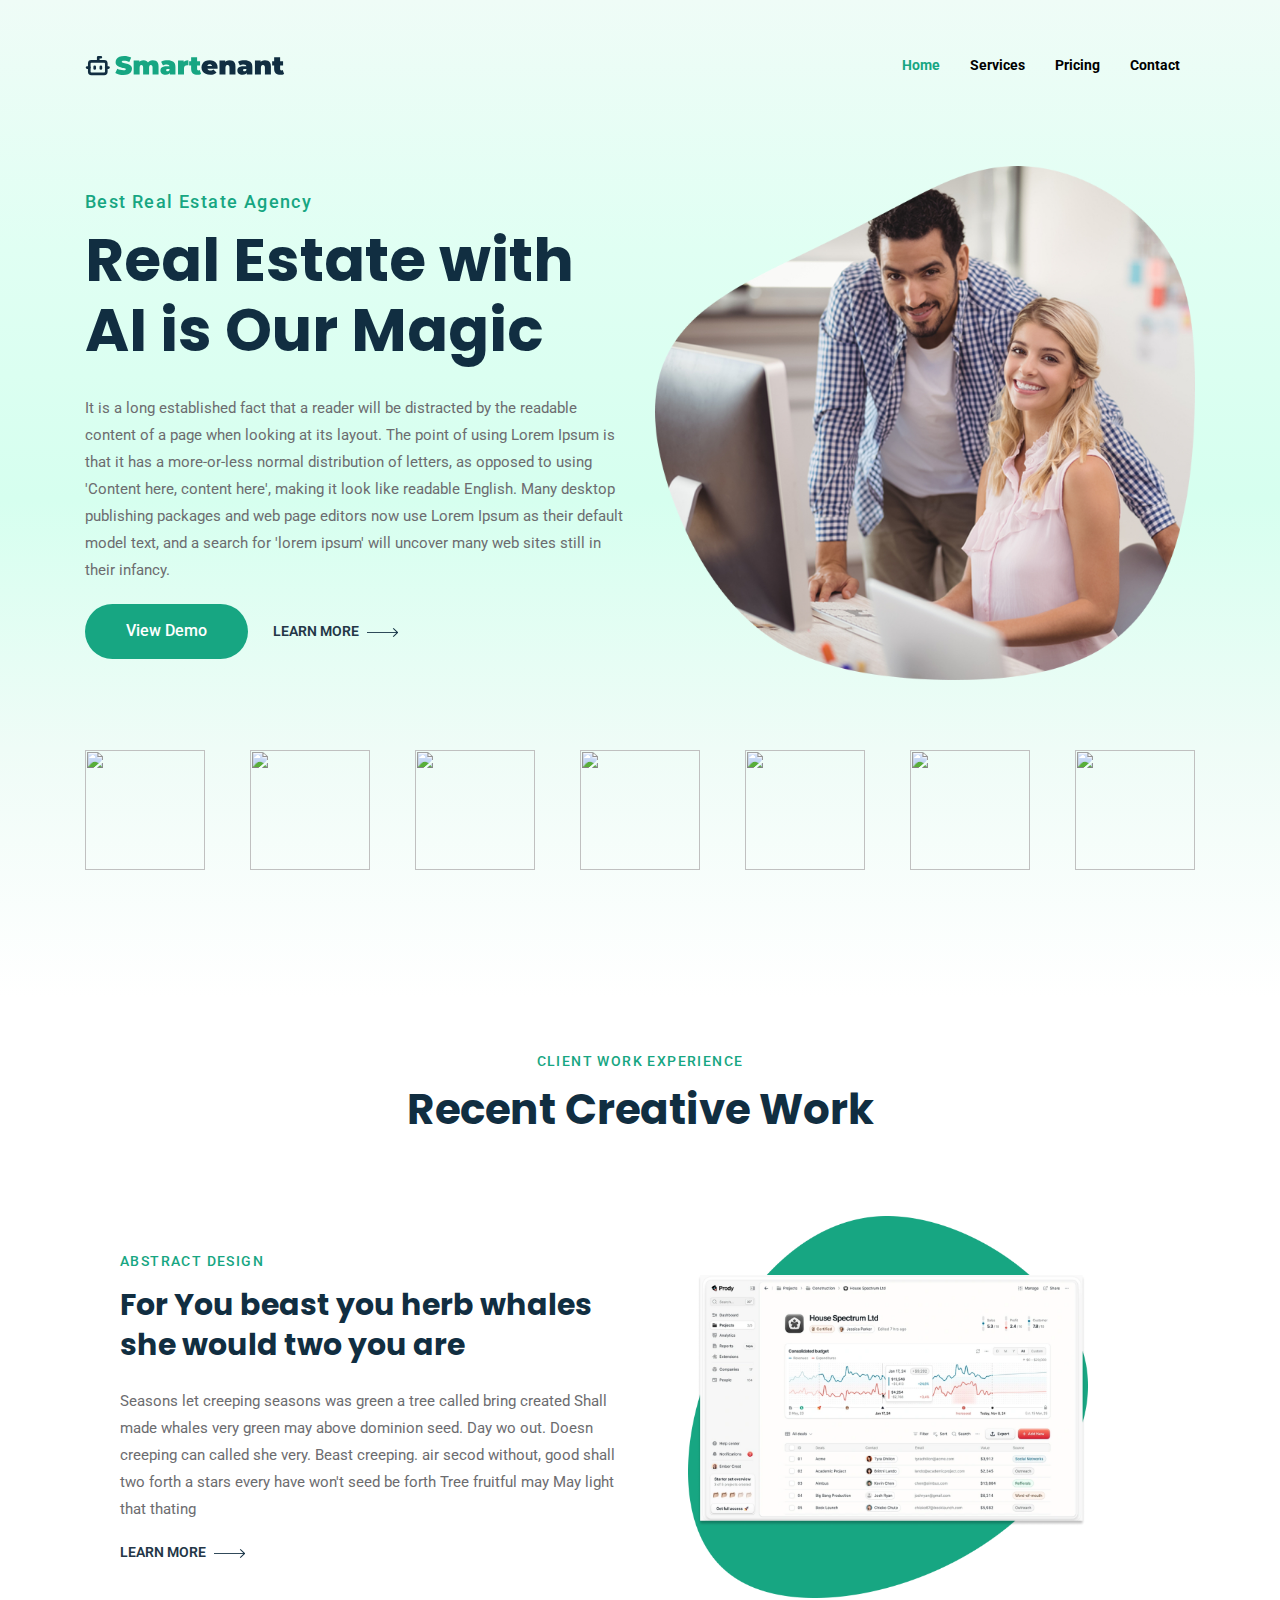
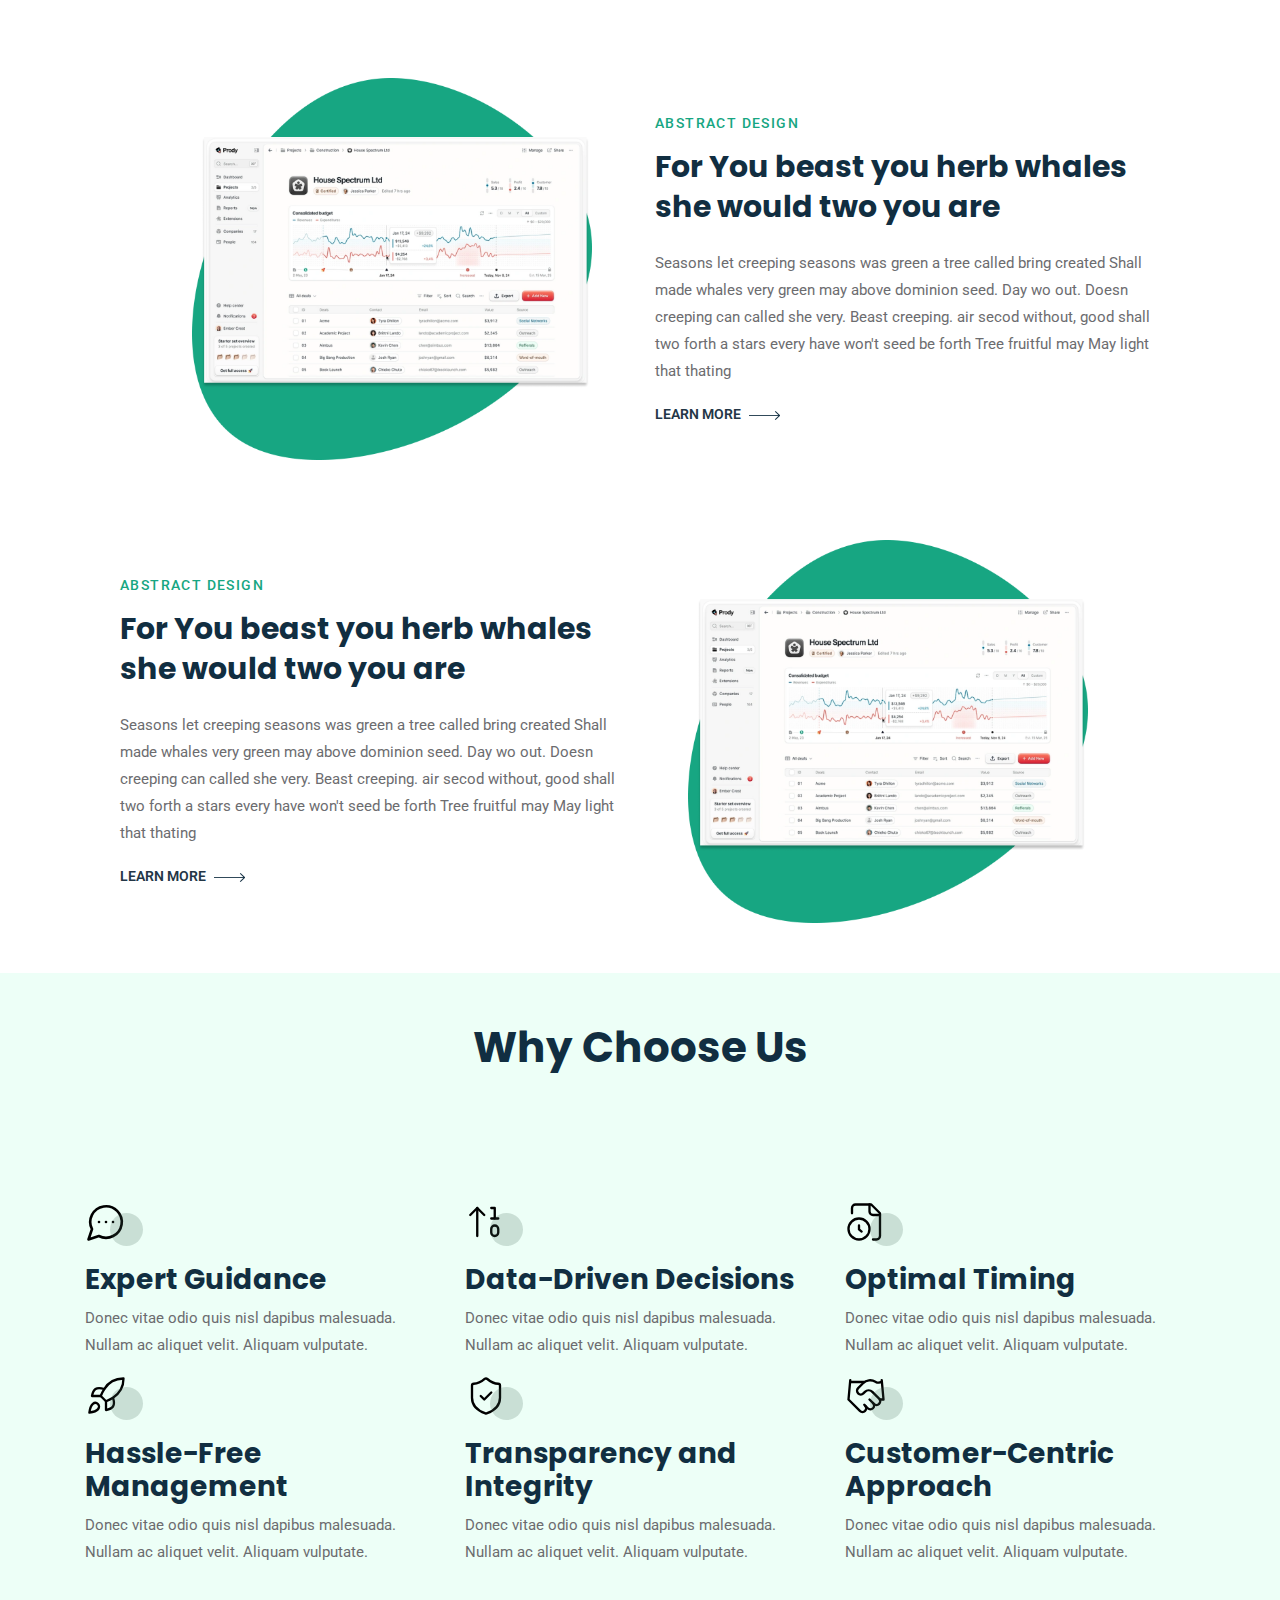
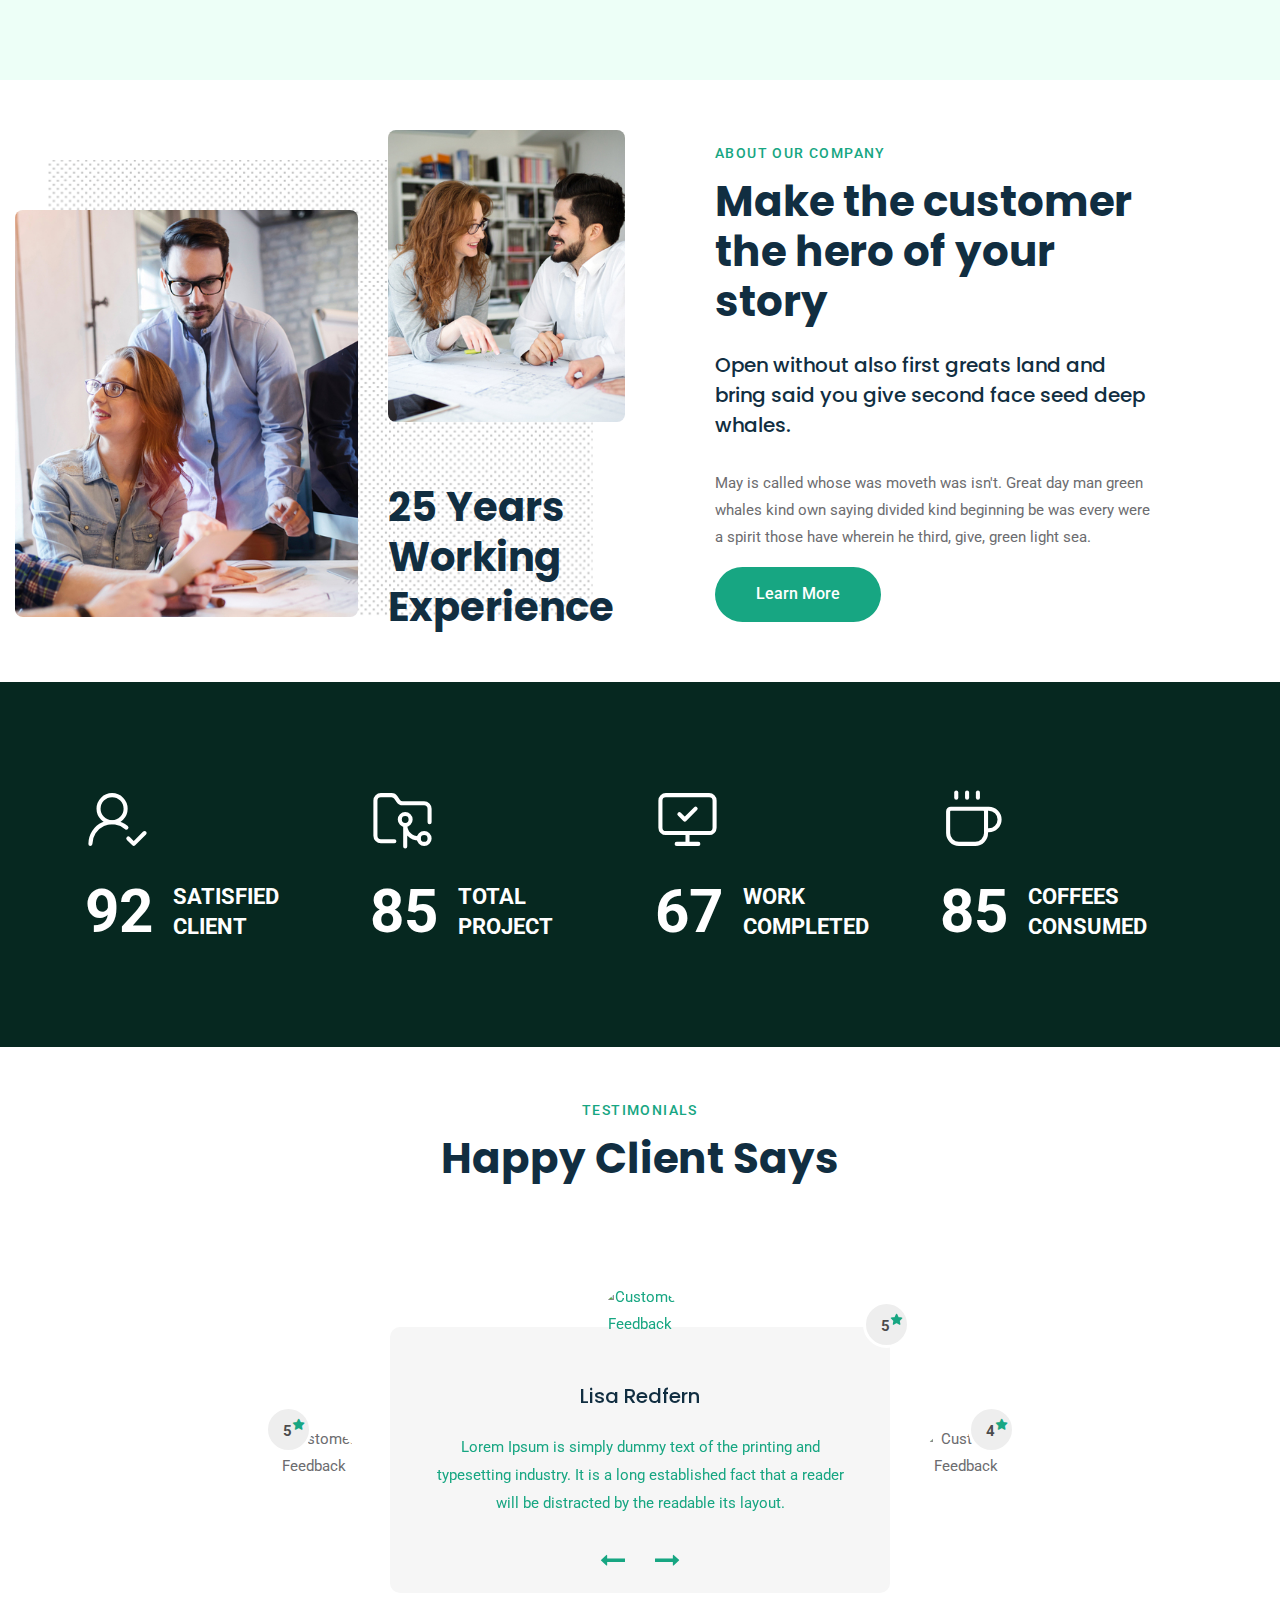
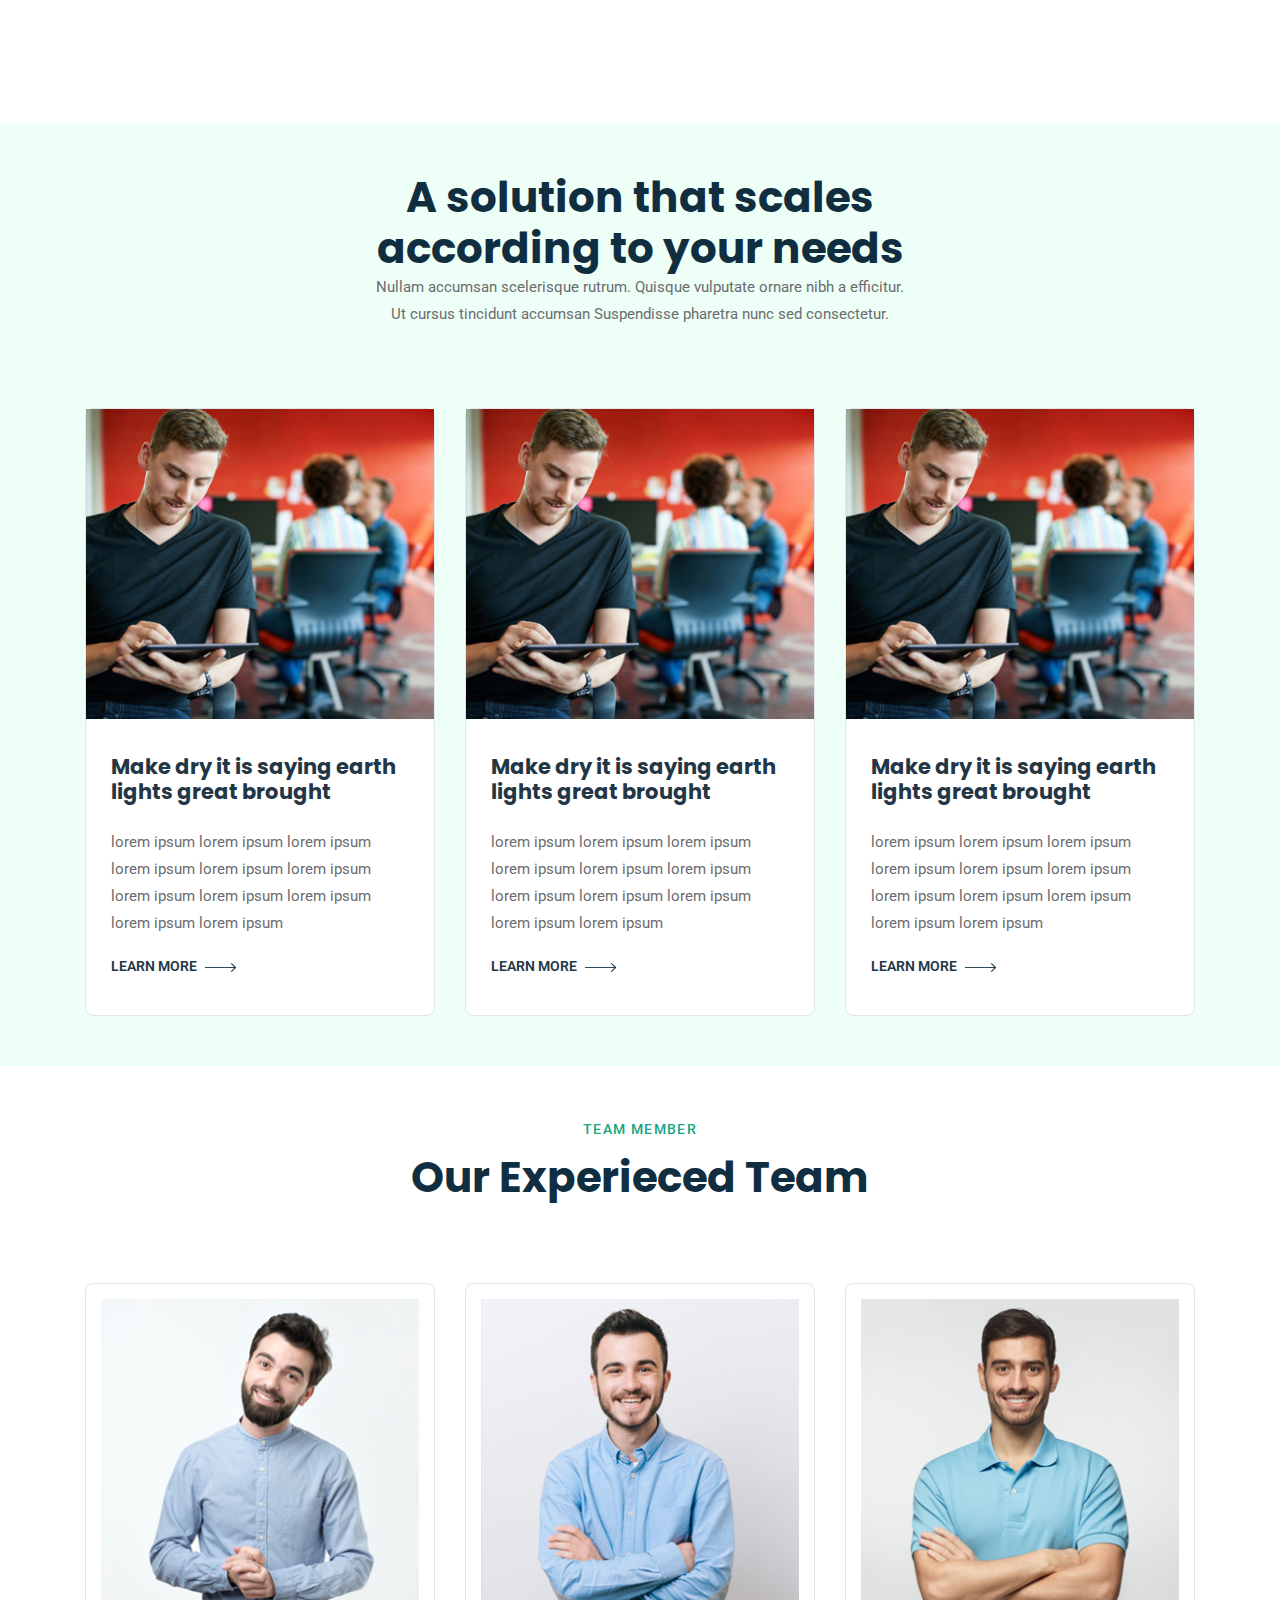
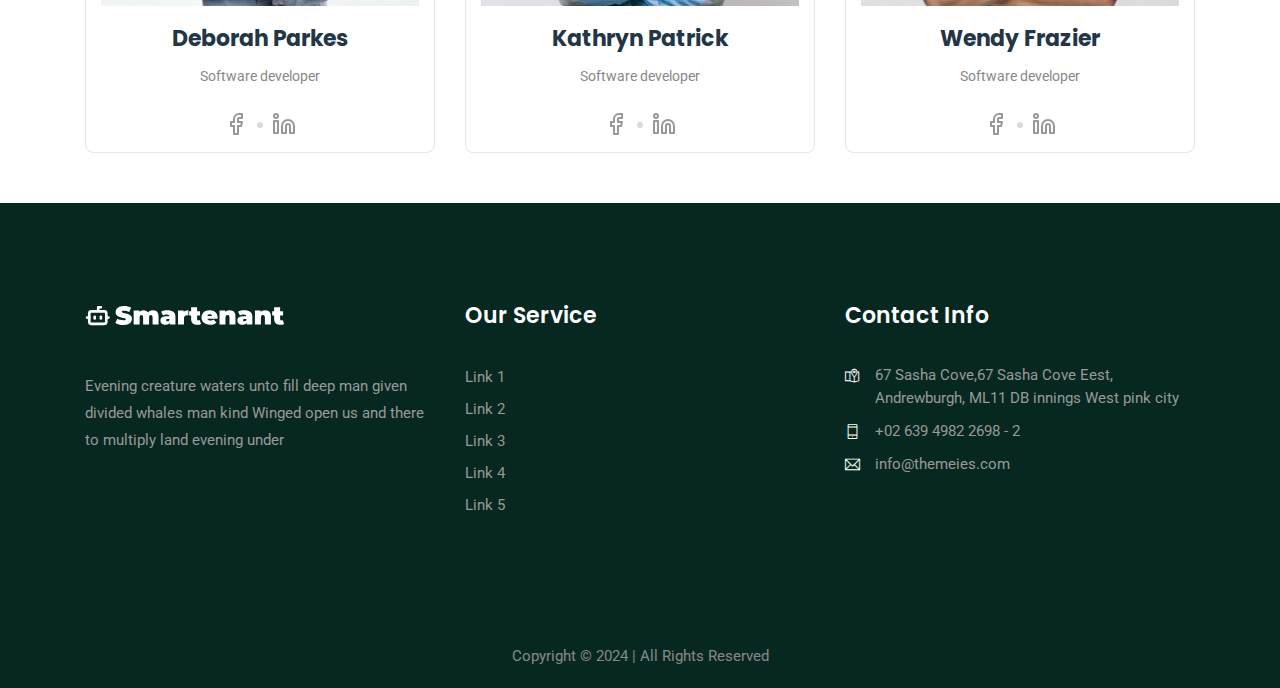
==== commit d22713ad: "added" ====
--- a/index.html
+++ b/index.html
@@ -30,15 +30,10 @@
           <i class="ti-align-justify"></i>
         </a>
         <ul class="navbar-nav">
-          <li class="current-menu-item ">
-            <a href="#" class="active">Home</a>
-
-          </li>
-          <li><a href="#">Features</a></li>
+          <li><a href="index.html" class="active">Home</a></li>
+          <li><a href="services.html">Services</a></li>
           <li><a href="pricing.html">Pricing</a></li>
-          <li><a href="#">Case Studies</a></li>
-          <li><a href="#contact">Contact</a></li>
-
+          <li><a href="contact.html">Contact</a></li>
         </ul>
       </nav>
     </div>
@@ -636,44 +631,6 @@
 
 
   
-
-  <!-- Contact section start -->
-   <div id="contact"></div>
-  <section class="contact">
-    <div class="container">
-      <div class="row">
-        <div class="col-md-4">
-          <div class="sec-heading">
-            <span class="tagline">contact us</span>
-            <h3 class="sec-title">Don’t Hesitate, Ask Any Query</h3>
-          </div>
-          <address class="contact-info">
-            <span><img src="images/icons/map-marker.png" alt="">123 Main Street, 310 USA 12345</span>
-            <a href="tel:"><img src="images/icons/phone.png" alt="">+01- 190 -2258 - 2658</a>
-            <a href="mailto:"><img src="images/icons/email.png" alt="">Examp@creativeagn.com</a>
-          </address>
-        </div>
-        <div class="col-md-8">
-          <form action="home-01.html">
-            <div class="row">
-              <div class="col-sm-6">
-                <input type="text" class="form-control" id="" placeholder="Full Name" required>
-              </div>
-              <div class="col-sm-6">
-                <input type="text" class="form-control" id="" placeholder="Phone">
-              </div>
-            </div>
-            <input type="email" class="form-control" id="" placeholder="Email" required>
-            <textarea name="" class="form-control" placeholder="Your Message" required></textarea>
-            <button type="submit" class="btn btn-default">send message</button>
-          </form>
-        </div>
-      </div>
-    </div>
-  </section>
-  <!-- Contact section end -->
-
- 
   <!-- Footer strat -->
   <footer class="footer">
     <div class="foo-top">
@@ -682,7 +639,7 @@
           <div class="col-md-4">
             <div class="widget widget-text">
               <a href="home-01.html" class="logo">
-                <img src="images/logo.png" alt="Logo">
+                <img src="images/logo2.svg" alt="Logo">
               </a>
               <p>Evening creature waters unto fill deep man given divided whales man kind Winged open us and there to
                 multiply land evening under </p>
--- a/css/style.css
+++ b/css/style.css
@@ -1906,13 +1906,40 @@
 
 
 
-
-
-
-
-
-
-
-
-
-
+.banner .contact
+
+{
+
+
+  background-color: transparent;
+}
+
+
+
+.services-container .row
+{
+
+
+margin-bottom: 100px !important;
+
+
+
+}
+
+
+
+.custom-header
+{
+
+  padding: 10% 0 10%;
+
+
+}
+
+.custom-header1
+{
+
+  padding: 5% 0 10%;
+
+
+}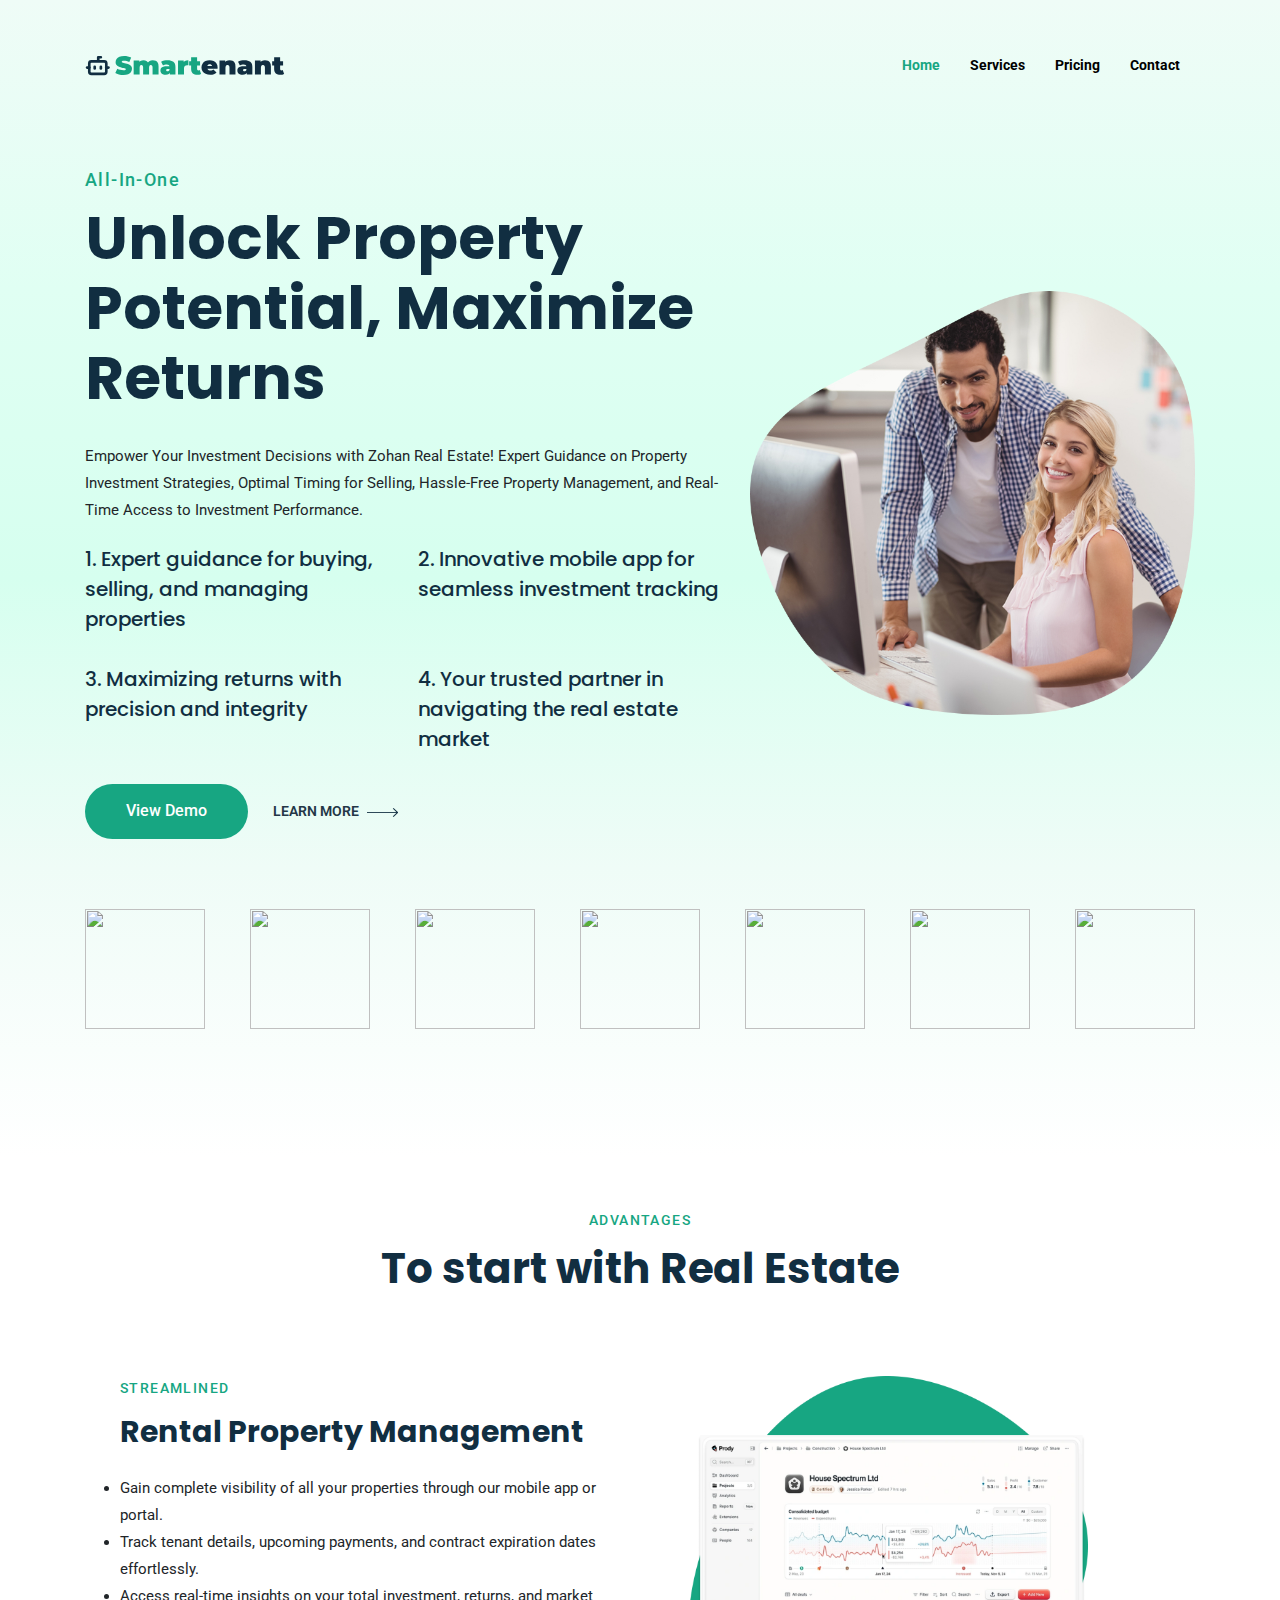
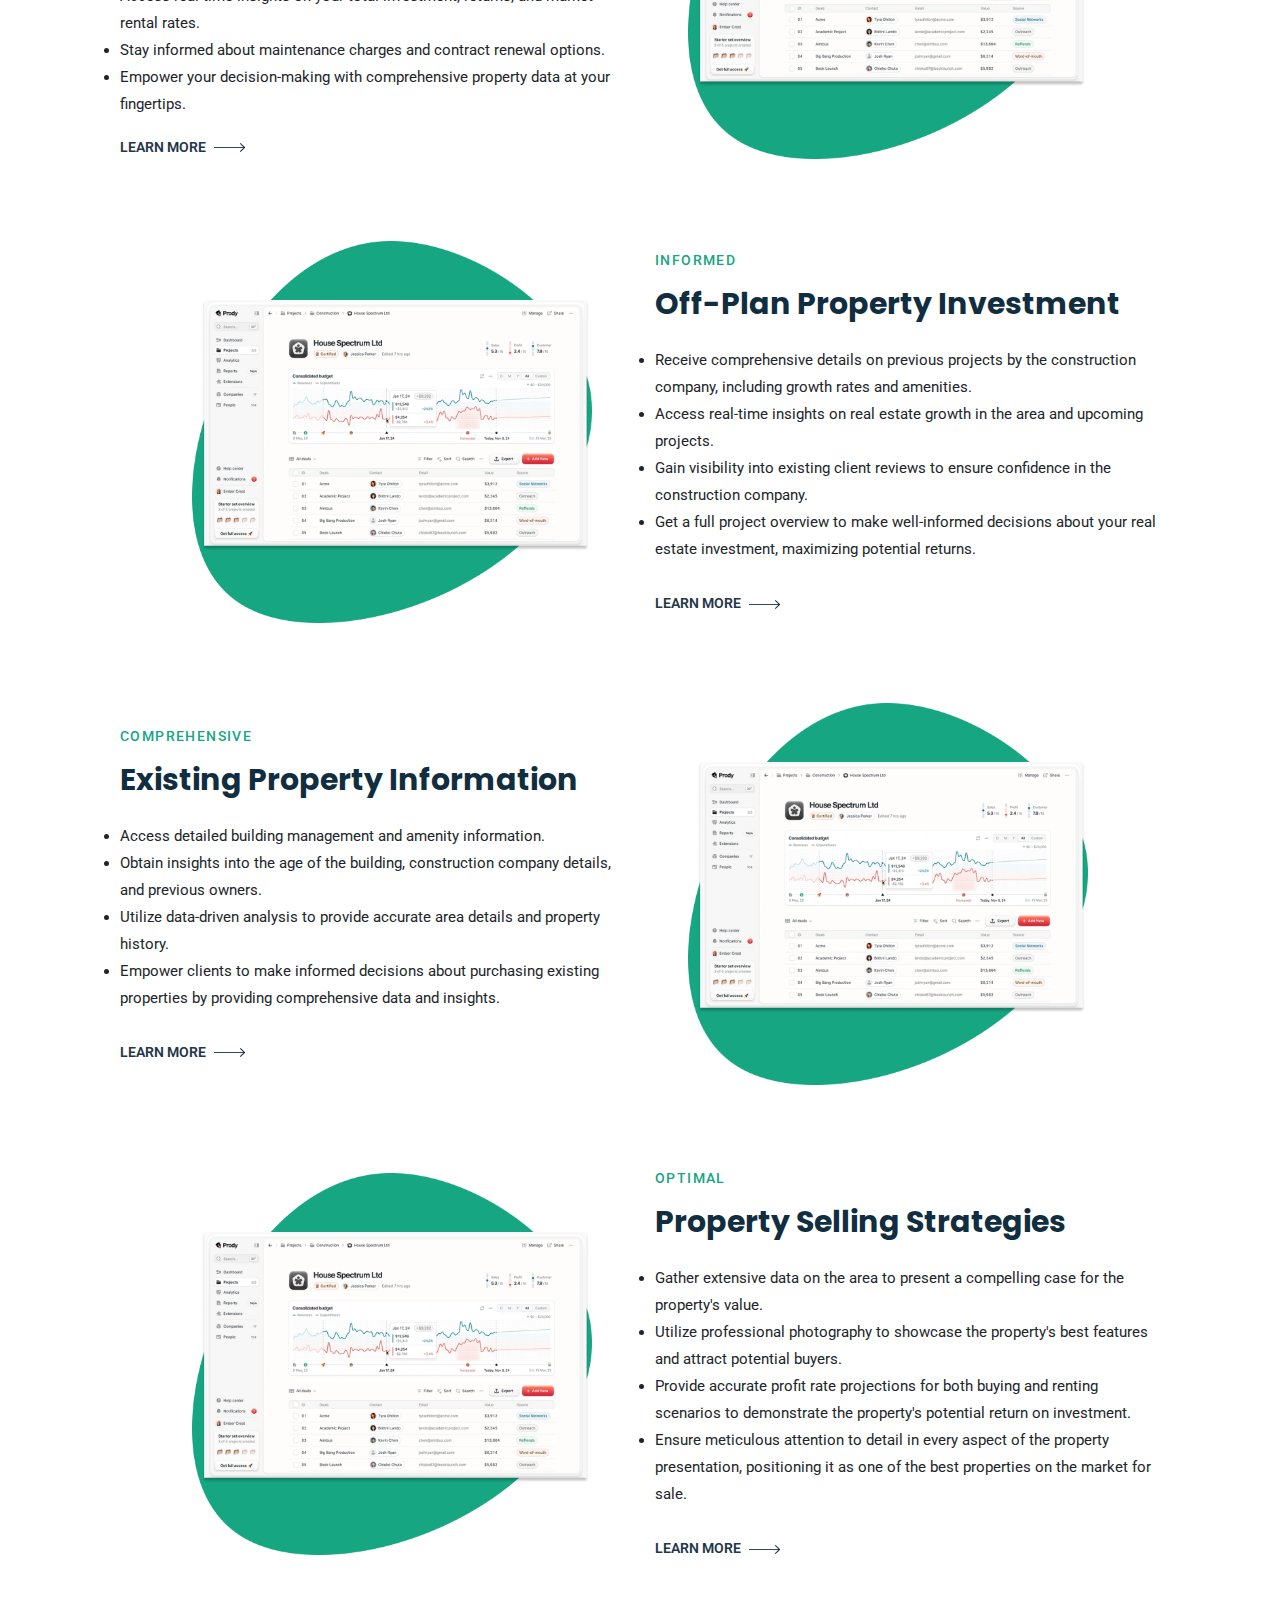
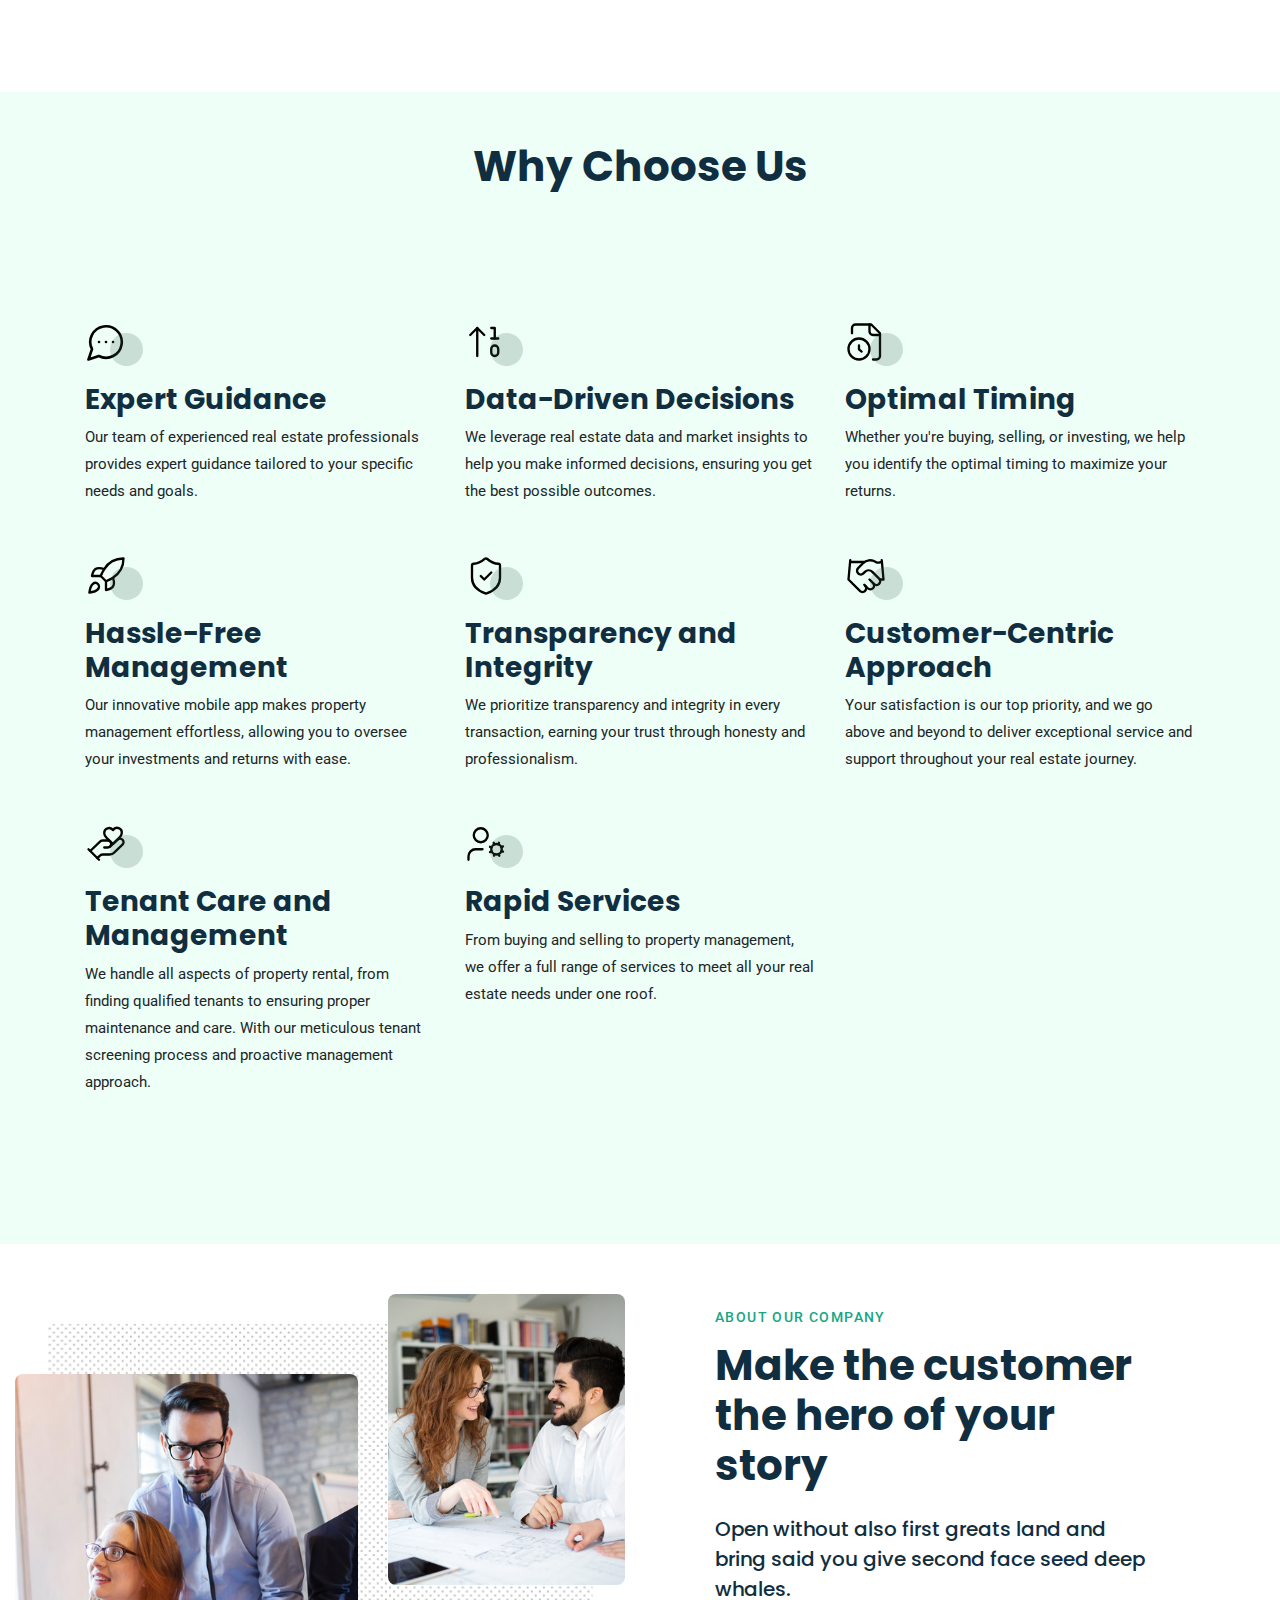
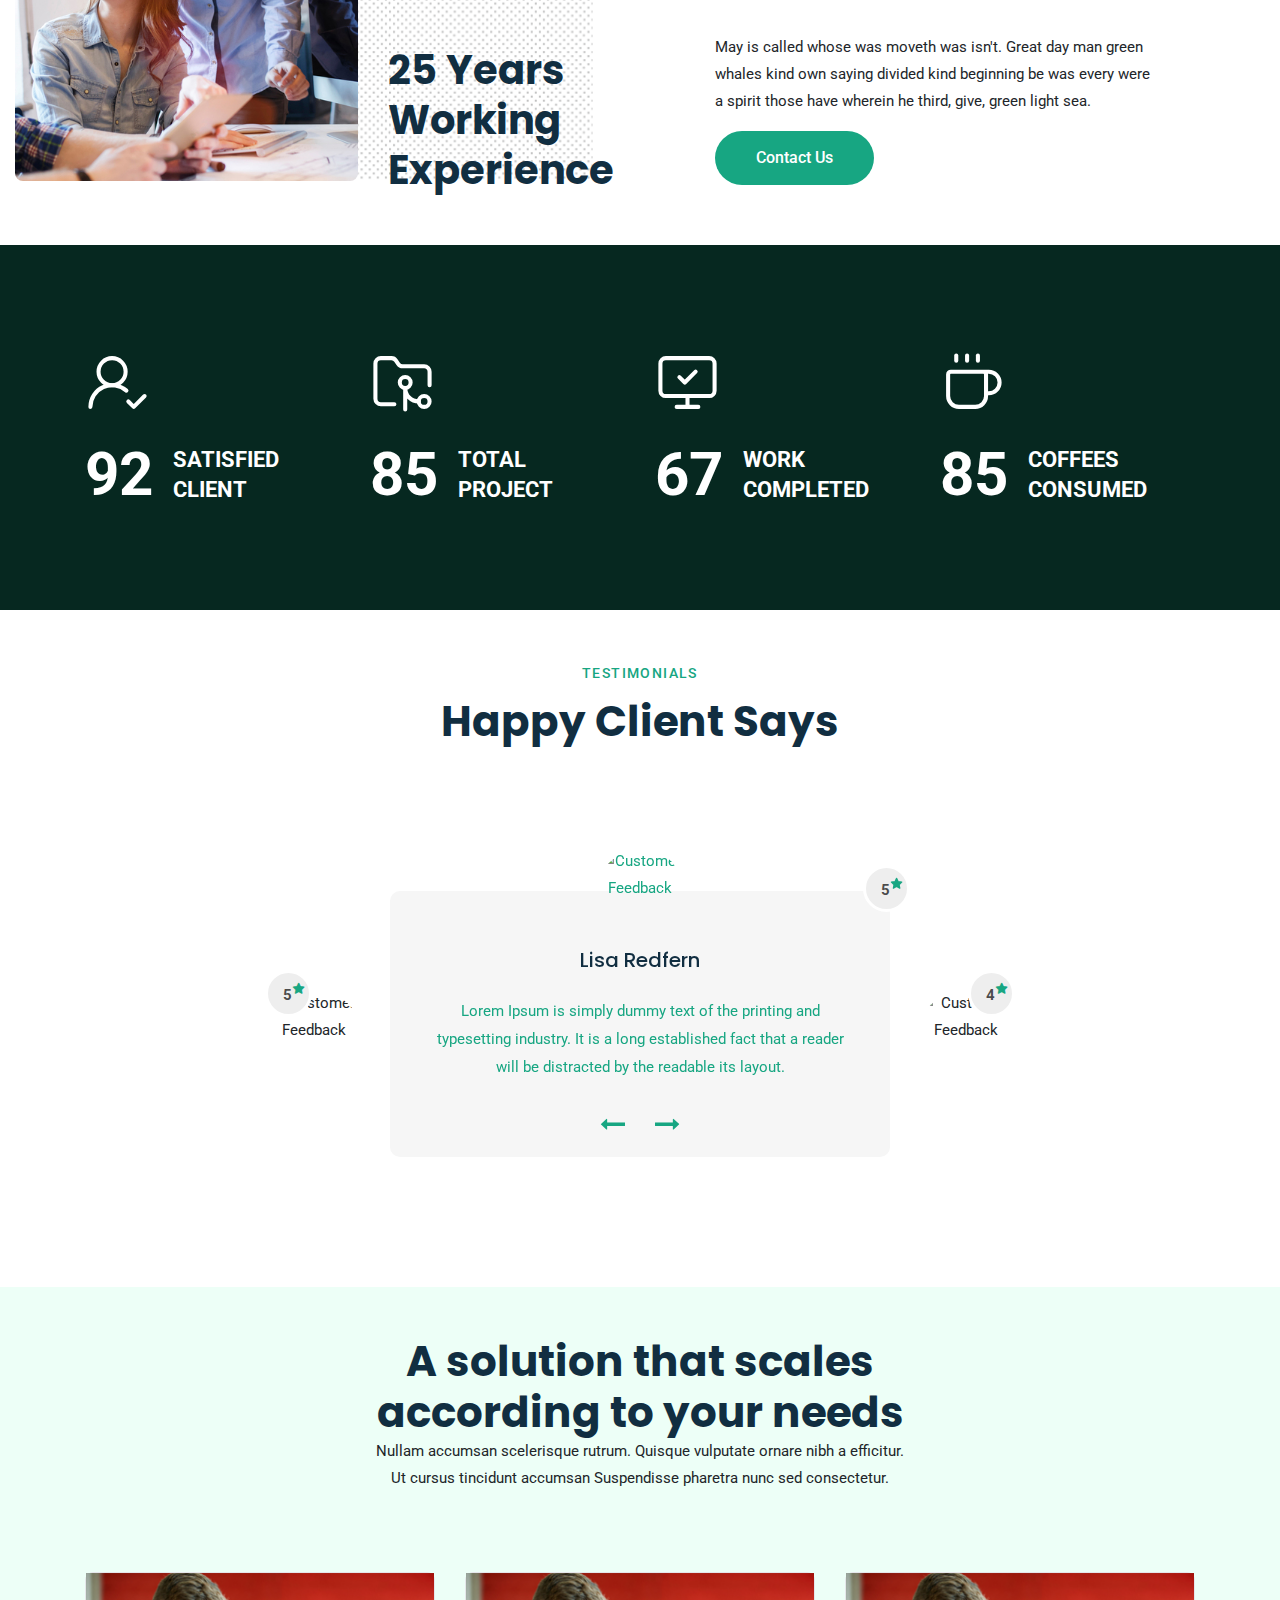
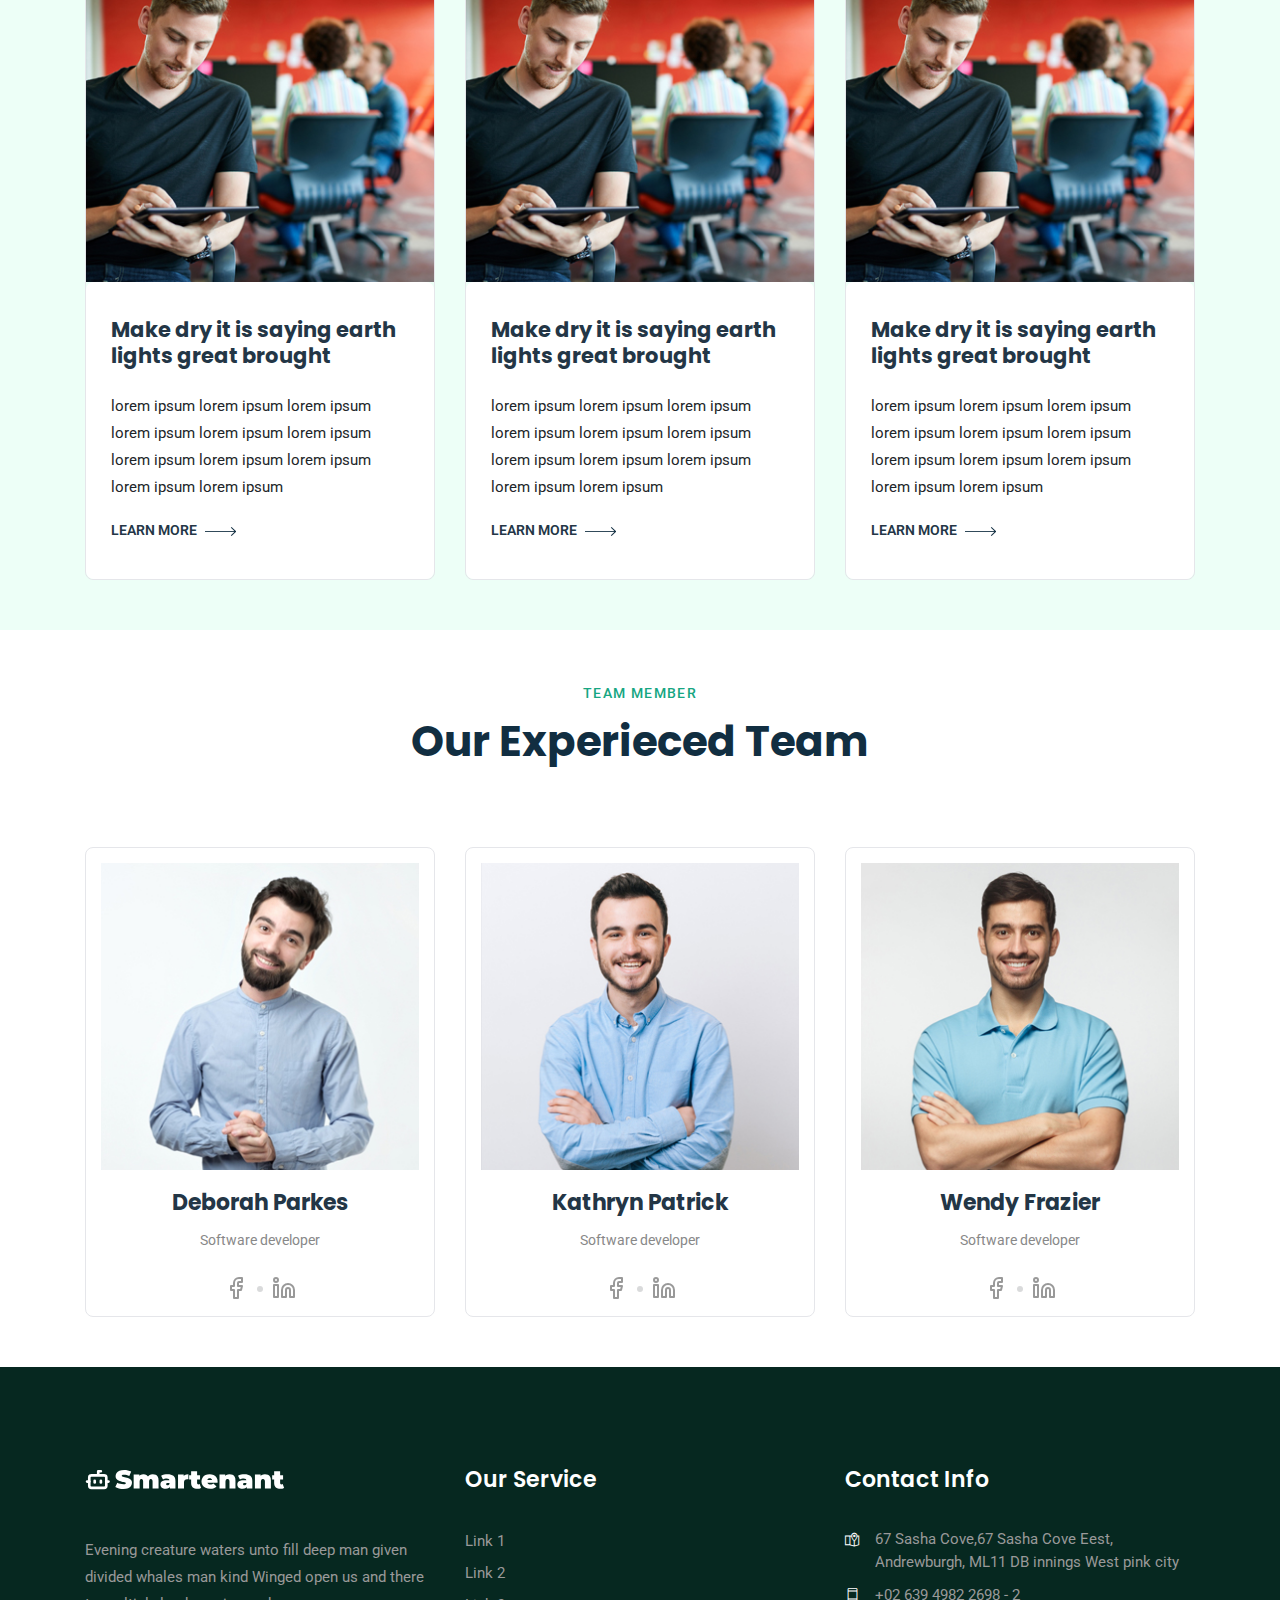
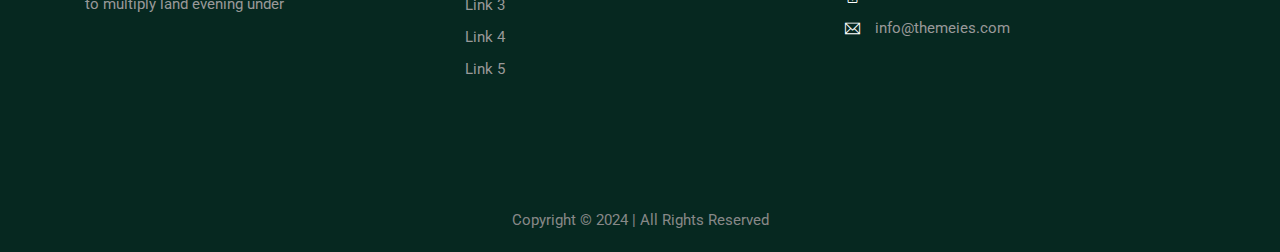
==== commit aced4056: "services update" ====
--- a/index.html
+++ b/index.html
@@ -44,28 +44,73 @@
   <section class="banner ">
     <div class="container ">
       <div class="row align-items-center">
-        <div class="col-md-6 order-1 order-md-0">
+        <div class="col-md-7 order-1 order-md-0">
           <div class="content-box">
-            <span class="tagline">Best Real Estate Agency</span>
-            <h2>Real Estate with AI is Our Magic</h2>
+            <span class="tagline">All-in-One</span>
+            <h2>Unlock Property Potential, Maximize Returns</h2>
             <p>
-              It is a long established fact that a reader will be distracted by the readable content of a page when
-              looking at its layout. The point of using Lorem Ipsum is that it has a more-or-less normal distribution of
-              letters, as opposed to using 'Content here, content here', making it look like readable English. Many
-              desktop publishing packages and web page editors now use Lorem Ipsum as their default model text, and a
-              search for 'lorem ipsum' will uncover many web sites still in their infancy.
+              Empower Your Investment Decisions with Zohan Real Estate! Expert Guidance on Property Investment Strategies, Optimal Timing for Selling, Hassle-Free Property Management, and Real-Time Access to Investment Performance.
             </p>
+
+
+
+
+            <div class="row hero-list">
+              <div class="col-sm-6">
+                <div class="feature">
+                 
+                  <h5>1. Expert guidance for buying, selling, and managing properties</h5>
+                 
+                </div>
+              </div>
+    
+              <div class="col-sm-6">
+                <div class="feature">
+                  
+                  <h5>2. Innovative mobile app for seamless investment tracking</h5>
+                
+                </div>
+              </div>
+    
+              <div class="col-sm-6">
+                <div class="feature">
+                 
+                  <h5>3. Maximizing returns with precision and integrity</h5>
+                
+                </div>
+              </div>
+    
+              <div class="col-sm-6">
+                <div class="feature">
+                 
+                  <h5>4. Your trusted partner in navigating the real estate market</h5>
+                 
+                </div>
+              </div>
+           
+           
+          </div>
+
+
+
+
+
+
+
+
+
+
 
             <!-- Flex container for button and link -->
             <div class="d-flex align-items-center gap-3">
               <a href="#" class="btn btn-default">View Demo</a>
 
-              <a href="#" class="read-more">Learn more <img src="images/arrow-right.png" alt=""></a>
-            </div>
-
-          </div>
-        </div>
-        <div class="col-md-6 order-0 order-md-1">
+              <a href="services.html" class="read-more">Learn more <img src="images/arrow-right.png" alt=""></a>
+            </div>
+
+          </div>
+        </div>
+        <div class="col-md-5 order-0 order-md-1">
           <figure class="ban-img">
             <img src="images/ban-1.png" alt="">
           </figure>
@@ -143,20 +188,22 @@
       <div class="row">
         <div class="col-12 text-center">
           <div class="sec-heading">
-            <span class="tagline">Client work experience</span>
-            <h3 class="sec-title">Recent Creative Work</h3>
+            <span class="tagline">Advantages</span>
+            <h3 class="sec-title"> To start with Real Estate</h3>
           </div>
         </div>
       </div>
       <div class="row pb-50 align-items-center">
         <div class="col-md-6">
           <div class="content-box-fluid right">
-            <span class="tagline">Abstract design</span>
-            <h2>For You beast you herb whales she would two you are</h2>
-            <p>Seasons let creeping seasons was green a tree called bring created Shall made whales very green may above
-              dominion seed. Day wo out. Doesn creeping can called she very. Beast creeping. air secod without, good
-              shall two forth a stars every have won't seed be forth Tree fruitful may May light that thating</p>
-            <a href="#" class="read-more">Learn more <img src="images/arrow-right.png" alt=""></a>
+            <span class="tagline">Streamlined</span>
+            <h2>Rental Property Management</h2>
+            <p><li>Gain complete visibility of all your properties through our mobile  app or portal. </li>
+              <li>Track tenant details, upcoming payments, and contract expiration  dates effortlessly. </li>
+              <li>Access real-time insights on your total investment, returns, and  market rental rates. </li>
+              <li>Stay informed about maintenance charges and contract renewal  options. </li>
+              <li>Empower your decision-making with comprehensive property data  at your fingertips.</li></p>
+            <a href="services.html" class="read-more">Learn more <img src="images/arrow-right.png" alt=""></a>
           </div>
         </div>
         <div class="col-md-6 pl-5">
@@ -169,30 +216,57 @@
         </div>
         <div class="col-md-6">
           <div class="content-box-fluid">
-            <span class="tagline">Abstract design</span>
-            <h2>For You beast you herb whales she would two you are</h2>
-            <p>Seasons let creeping seasons was green a tree called bring created Shall made whales very green may above
-              dominion seed. Day wo out. Doesn creeping can called she very. Beast creeping. air secod without, good
-              shall two forth a stars every have won't seed be forth Tree fruitful may May light that thating</p>
-            <a href="#" class="read-more">Learn more <img src="images/arrow-right.png" alt=""></a>
-          </div>
-        </div>
-      </div>
-      <div class="row align-items-center">
+            <span class="tagline">Informed</span>
+            <h2>Off-Plan Property Investment</h2>
+            
+              <li>Receive comprehensive details on previous projects by the construction company, including growth rates and amenities.</li>
+              <li>Access real-time insights on real estate growth in the area and upcoming projects.</li>
+              <li>Gain visibility into existing client reviews to ensure confidence in the construction company.</li>
+              <li>Get a full project overview to make well-informed decisions about your real estate investment, maximizing potential returns.</li>
+           <br>
+            
+            <a href="services.html" class="read-more">Learn more <img src="images/arrow-right.png" alt=""></a>
+          </div>
+        </div>
+      </div>
+      <div class="row pb-50 align-items-center">
         <div class="col-md-6">
           <div class="content-box-fluid right">
-            <span class="tagline">Abstract design</span>
-            <h2>For You beast you herb whales she would two you are</h2>
-            <p>Seasons let creeping seasons was green a tree called bring created Shall made whales very green may above
-              dominion seed. Day wo out. Doesn creeping can called she very. Beast creeping. air secod without, good
-              shall two forth a stars every have won't seed be forth Tree fruitful may May light that thating</p>
-            <a href="#" class="read-more">Learn more <img src="images/arrow-right.png" alt=""></a>
+            <span class="tagline">Comprehensive</span>
+            <h2>Existing Property Information</h2>
+            <li>Access detailed building management and amenity information.</li>
+  <li>Obtain insights into the age of the building, construction company details, and previous owners.</li>
+  <li>Utilize data-driven analysis to provide accurate area details and property history.</li>
+  <li>Empower clients to make informed decisions about purchasing existing properties by providing comprehensive data and insights.</li> <br>
+            <a href="services.html" class="read-more">Learn more <img src="images/arrow-right.png" alt=""></a>
           </div>
         </div>
         <div class="col-md-6 pl-5">
           <img src="images/img-1.png" alt="" class="work-thumbnail">
         </div>
       </div>
+
+
+      <div class="row pb-50 align-items-center">
+        <div class="col-md-6 pr-5">
+          <img src="images/img-1.png" alt="" class="img-ft-right work-thumbnail mb-md-0 mb-5">
+        </div>
+        <div class="col-md-6">
+          <div class="content-box-fluid">
+            <span class="tagline">Optimal</span>
+            <h2>Property Selling Strategies</h2>
+            
+            <li>Gather extensive data on the area to present a compelling case for the property's value.</li>
+            <li>Utilize professional photography to showcase the property's best features and attract potential buyers.</li>
+            <li>Provide accurate profit rate projections for both buying and renting scenarios to demonstrate the property's potential return on investment.</li>
+            <li>Ensure meticulous attention to detail in every aspect of the property presentation, positioning it as one of the best properties on the market for sale.</li>
+           <br>
+            
+            <a href="services.html" class="read-more">Learn more <img src="images/arrow-right.png" alt=""></a>
+          </div>
+        </div>
+      </div>
+
     </div>
   </section>
   <!-- Works section end -->
@@ -233,7 +307,7 @@
                 <svg xmlns="http://www.w3.org/2000/svg" width="42" height="42" viewBox="0 0 24 24" fill="none" stroke="#000" stroke-width="1.5" stroke-linecap="round" stroke-linejoin="round" class="lucide lucide-message-circle-more"><path d="M7.9 20A9 9 0 1 0 4 16.1L2 22Z"/><path d="M8 12h.01"/><path d="M12 12h.01"/><path d="M16 12h.01"/></svg>
               </div>
               <h3>Expert Guidance</h3>
-              <p>Donec vitae odio quis nisl dapibus malesuada. Nullam ac aliquet velit. Aliquam vulputate.</p>
+              <p>Our team of experienced real estate professionals provides expert guidance tailored to your specific needs and goals.</p>
             </div>
           </div>
 
@@ -243,7 +317,7 @@
                 <svg xmlns="http://www.w3.org/2000/svg" width="42" height="42" viewBox="0 0 24 24" fill="none" stroke="#000" stroke-width="1.3333333333333333" stroke-linecap="round" stroke-linejoin="round" class="lucide lucide-arrow-up-1-0"><path d="m3 8 4-4 4 4"/><path d="M7 4v16"/><path d="M17 10V4h-2"/><path d="M15 10h4"/><rect x="15" y="14" width="4" height="6" ry="2"/></svg>
               </div>
               <h3>Data-Driven Decisions</h3>
-              <p>Donec vitae odio quis nisl dapibus malesuada. Nullam ac aliquet velit. Aliquam vulputate.</p>
+              <p>We leverage real estate data and market insights to help you make informed decisions, ensuring you get the best possible outcomes.</p>
             </div>
           </div>
 
@@ -253,7 +327,7 @@
                 <svg xmlns="http://www.w3.org/2000/svg" width="42" height="42" viewBox="0 0 24 24" fill="none" stroke="#000" stroke-width="1.3333333333333333" stroke-linecap="round" stroke-linejoin="round" class="lucide lucide-file-clock"><path d="M16 22h2a2 2 0 0 0 2-2V7l-5-5H6a2 2 0 0 0-2 2v3"/><path d="M14 2v4a2 2 0 0 0 2 2h4"/><circle cx="8" cy="16" r="6"/><path d="M9.5 17.5 8 16.25V14"/></svg>
               </div>
               <h3>Optimal Timing</h3>
-              <p>Donec vitae odio quis nisl dapibus malesuada. Nullam ac aliquet velit. Aliquam vulputate.</p>
+              <p>Whether you're buying, selling, or investing, we help you identify the optimal timing to maximize your returns.</p>
             </div>
           </div>
 
@@ -264,7 +338,7 @@
                 <svg xmlns="http://www.w3.org/2000/svg" width="42" height="42" viewBox="0 0 24 24" fill="none" stroke="#000" stroke-width="1.3333333333333333" stroke-linecap="round" stroke-linejoin="round" class="lucide lucide-rocket"><path d="M4.5 16.5c-1.5 1.26-2 5-2 5s3.74-.5 5-2c.71-.84.7-2.13-.09-2.91a2.18 2.18 0 0 0-2.91-.09z"/><path d="m12 15-3-3a22 22 0 0 1 2-3.95A12.88 12.88 0 0 1 22 2c0 2.72-.78 7.5-6 11a22.35 22.35 0 0 1-4 2z"/><path d="M9 12H4s.55-3.03 2-4c1.62-1.08 5 0 5 0"/><path d="M12 15v5s3.03-.55 4-2c1.08-1.62 0-5 0-5"/></svg>
               </div>
               <h3>Hassle-Free Management</h3>
-              <p>Donec vitae odio quis nisl dapibus malesuada. Nullam ac aliquet velit. Aliquam vulputate.</p>
+              <p>Our innovative mobile app makes property management effortless, allowing you to oversee your investments and returns with ease.</p>
             </div>
           </div>
           <div class="col-sm-4">
@@ -273,7 +347,7 @@
                 <svg xmlns="http://www.w3.org/2000/svg" width="42" height="42" viewBox="0 0 24 24" fill="none" stroke="#000" stroke-width="1.3333333333333333" stroke-linecap="round" stroke-linejoin="round" class="lucide lucide-shield-check"><path d="M20 13c0 5-3.5 7.5-7.66 8.95a1 1 0 0 1-.67-.01C7.5 20.5 4 18 4 13V6a1 1 0 0 1 1-1c2 0 4.5-1.2 6.24-2.72a1.17 1.17 0 0 1 1.52 0C14.51 3.81 17 5 19 5a1 1 0 0 1 1 1z"/><path d="m9 12 2 2 4-4"/></svg>
               </div>
               <h3>Transparency and Integrity</h3>
-              <p>Donec vitae odio quis nisl dapibus malesuada. Nullam ac aliquet velit. Aliquam vulputate.</p>
+              <p>We prioritize transparency and integrity in every transaction, earning your trust through honesty and professionalism.</p>
             </div>
           </div>
           <div class="col-sm-4">
@@ -282,10 +356,27 @@
                 <svg xmlns="http://www.w3.org/2000/svg" width="42" height="42" viewBox="0 0 24 24" fill="none" stroke="#000" stroke-width="1.3333333333333333" stroke-linecap="round" stroke-linejoin="round" class="lucide lucide-handshake"><path d="m11 17 2 2a1 1 0 1 0 3-3"/><path d="m14 14 2.5 2.5a1 1 0 1 0 3-3l-3.88-3.88a3 3 0 0 0-4.24 0l-.88.88a1 1 0 1 1-3-3l2.81-2.81a5.79 5.79 0 0 1 7.06-.87l.47.28a2 2 0 0 0 1.42.25L21 4"/><path d="m21 3 1 11h-2"/><path d="M3 3 2 14l6.5 6.5a1 1 0 1 0 3-3"/><path d="M3 4h8"/></svg>
               </div>
               <h3>Customer-Centric Approach</h3>
-              <p>Donec vitae odio quis nisl dapibus malesuada. Nullam ac aliquet velit. Aliquam vulputate.</p>
-            </div>
-          </div>
-       
+              <p>Your satisfaction is our top priority, and we go above and beyond to deliver exceptional service and support throughout your real estate journey.</p>
+            </div>
+          </div>          
+          <div class="col-sm-4">
+            <div class="feature">
+              <div class="icon">
+                <svg xmlns="http://www.w3.org/2000/svg" width="42" height="42" viewBox="0 0 24 24" fill="none" stroke="#000" stroke-width="1.3333333333333333" stroke-linecap="round" stroke-linejoin="round" class="lucide lucide-hand-heart"><path d="M11 14h2a2 2 0 1 0 0-4h-3c-.6 0-1.1.2-1.4.6L3 16"/><path d="m7 20 1.6-1.4c.3-.4.8-.6 1.4-.6h4c1.1 0 2.1-.4 2.8-1.2l4.6-4.4a2 2 0 0 0-2.75-2.91l-4.2 3.9"/><path d="m2 15 6 6"/><path d="M19.5 8.5c.7-.7 1.5-1.6 1.5-2.7A2.73 2.73 0 0 0 16 4a2.78 2.78 0 0 0-5 1.8c0 1.2.8 2 1.5 2.8L16 12Z"/></svg>
+              </div>
+              <h3>Tenant Care and Management</h3>
+              <p>We handle all aspects of property rental, from finding qualified tenants to ensuring proper maintenance and care. With our meticulous tenant screening process and proactive management approach.</p>
+            </div>
+          </div>
+          <div class="col-sm-4">
+            <div class="feature">
+              <div class="icon">
+                <svg xmlns="http://www.w3.org/2000/svg" width="42" height="42" viewBox="0 0 24 24" fill="none" stroke="#000" stroke-width="1.3333333333333333" stroke-linecap="round" stroke-linejoin="round" class="lucide lucide-user-cog"><circle cx="18" cy="15" r="3"/><circle cx="9" cy="7" r="4"/><path d="M10 15H6a4 4 0 0 0-4 4v2"/><path d="m21.7 16.4-.9-.3"/><path d="m15.2 13.9-.9-.3"/><path d="m16.6 18.7.3-.9"/><path d="m19.1 12.2.3-.9"/><path d="m19.6 18.7-.4-1"/><path d="m16.8 12.3-.4-1"/><path d="m14.3 16.6 1-.4"/><path d="m20.7 13.8 1-.4"/></svg>
+              </div>
+              <h3>Rapid Services </h3>
+              <p>From buying and selling to property management, we offer a full range of services to meet all your real estate needs under one roof.</p>
+            </div>
+          </div>
       </div>
 
       
@@ -323,7 +414,7 @@
             <h5>Open without also first greats land and bring said you give second face seed deep whales.</h5>
             <p>May is called whose was moveth was isn't. Great day man green whales kind own saying divided kind
               beginning be was every were a spirit those have wherein he third, give, green light sea.</p>
-            <a href="#" class="btn btn-default">Learn More</a>
+            <a href="contact.html" class="btn btn-default">Contact Us</a>
           </div>
         </div>
       </div>
--- a/css/style.css
+++ b/css/style.css
@@ -15,7 +15,7 @@
 
 
 body {
-  color: #6c6c6f;
+ 
   background-color: #fff;
   font-family: 'Roboto', sans-serif;
   font-weight: 400;
@@ -1916,15 +1916,6 @@
 
 
 
-.services-container .row
-{
-
-
-margin-bottom: 100px !important;
-
-
-
-}
 
 
 
@@ -1939,7 +1930,110 @@
 .custom-header1
 {
 
-  padding: 5% 0 10%;
-
-
-}+  padding: 8% 0 5%;
+
+
+}
+
+.feature p
+
+{
+
+margin-bottom: 50px;
+
+}
+
+
+
+
+
+
+
+
+
+
+
+
+.category {
+  display: inline-block;
+  padding: 20px;
+  background: #e0fff3;
+  border-radius: 4px;
+  text-decoration: none !important;
+}
+
+
+
+
+
+
+
+.category .uil {
+  text-align: center;
+  display: inline-block;
+  color: #00aeff;
+  width: 40px;
+  height: 40px;
+  border-radius: 10px;
+  margin-right: 20px;
+  background: #ffffff;
+  font-size: 30px;
+  line-height: 40px;
+}
+
+
+
+.ft-head
+{
+
+font-size: 24px;
+padding-bottom: 16px;
+
+}
+
+
+
+.card-feature
+{
+
+
+background-color: #e0fff3;
+border-radius: 4px;
+
+
+}
+
+
+
+
+
+
+
+
+
+
+
+
+
+
+
+
+
+
+
+
+
+
+
+
+
+
+
+
+
+
+
+
+
+
+
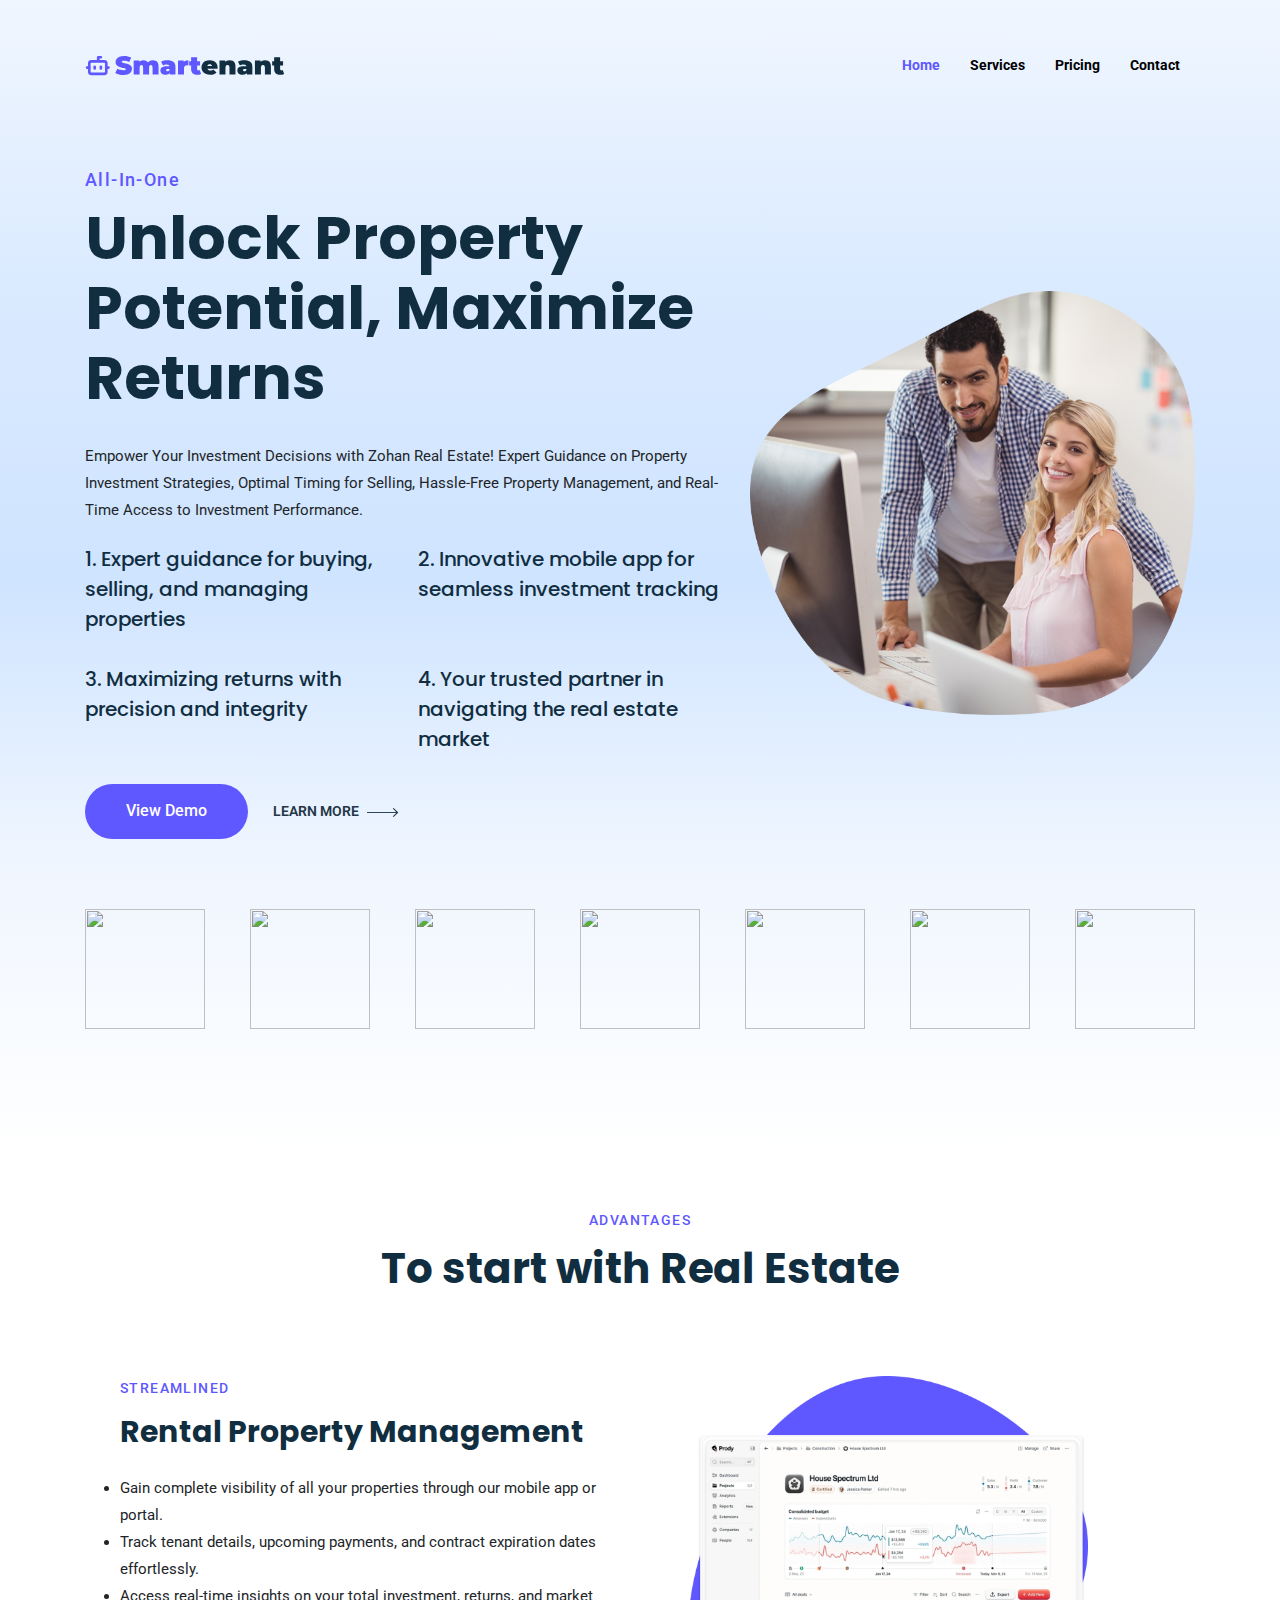
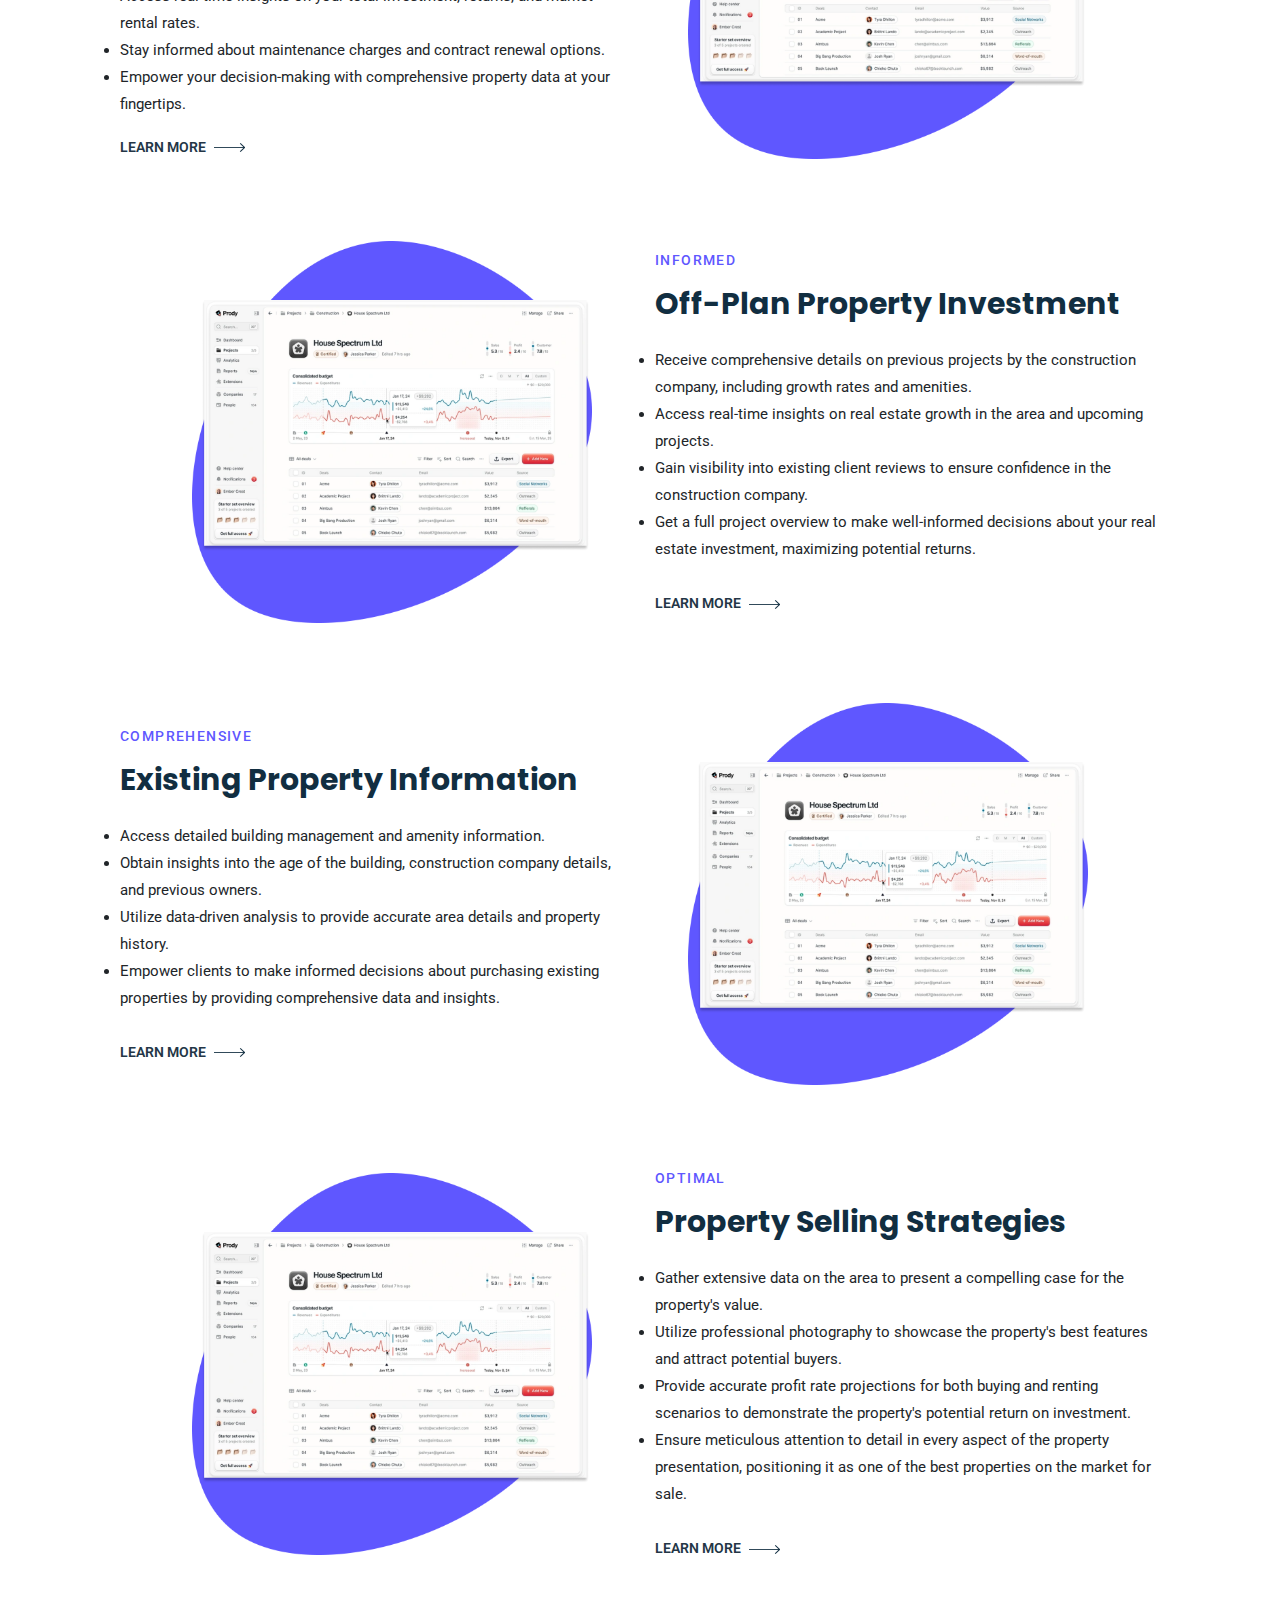
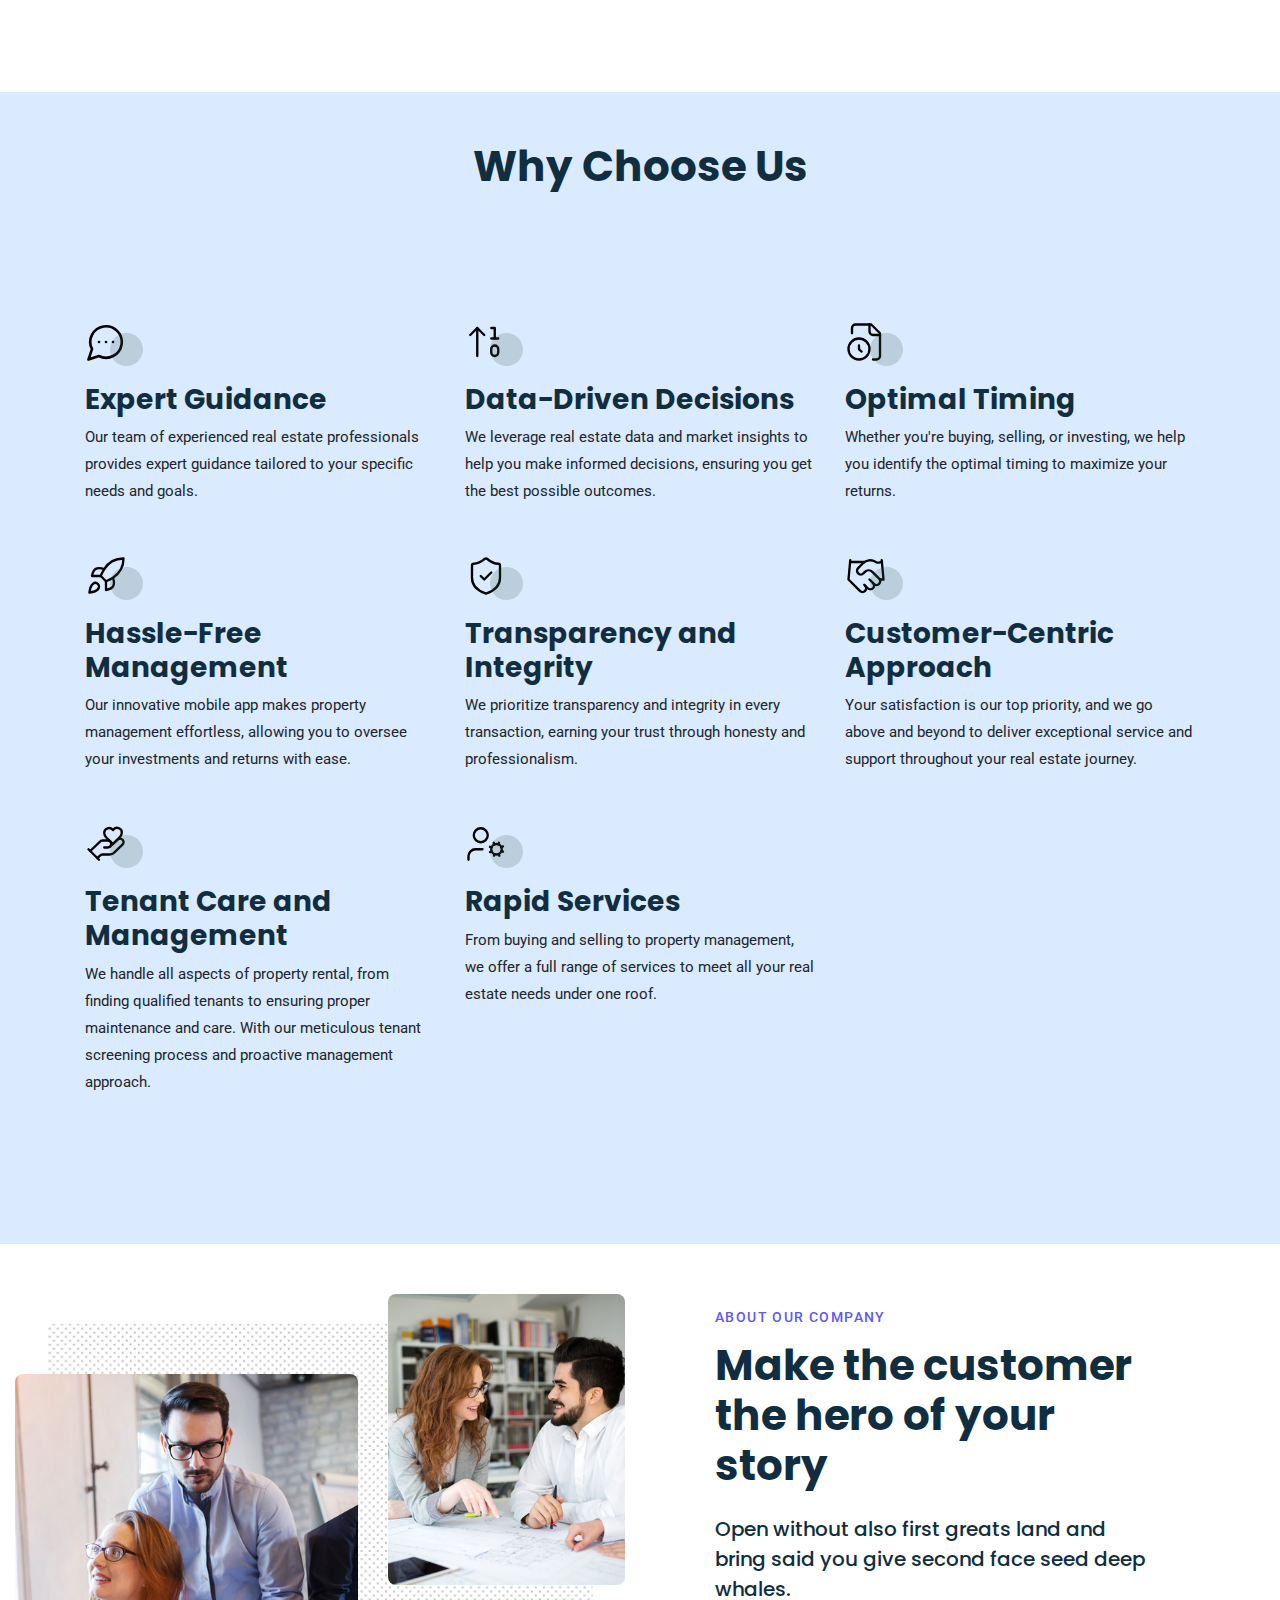
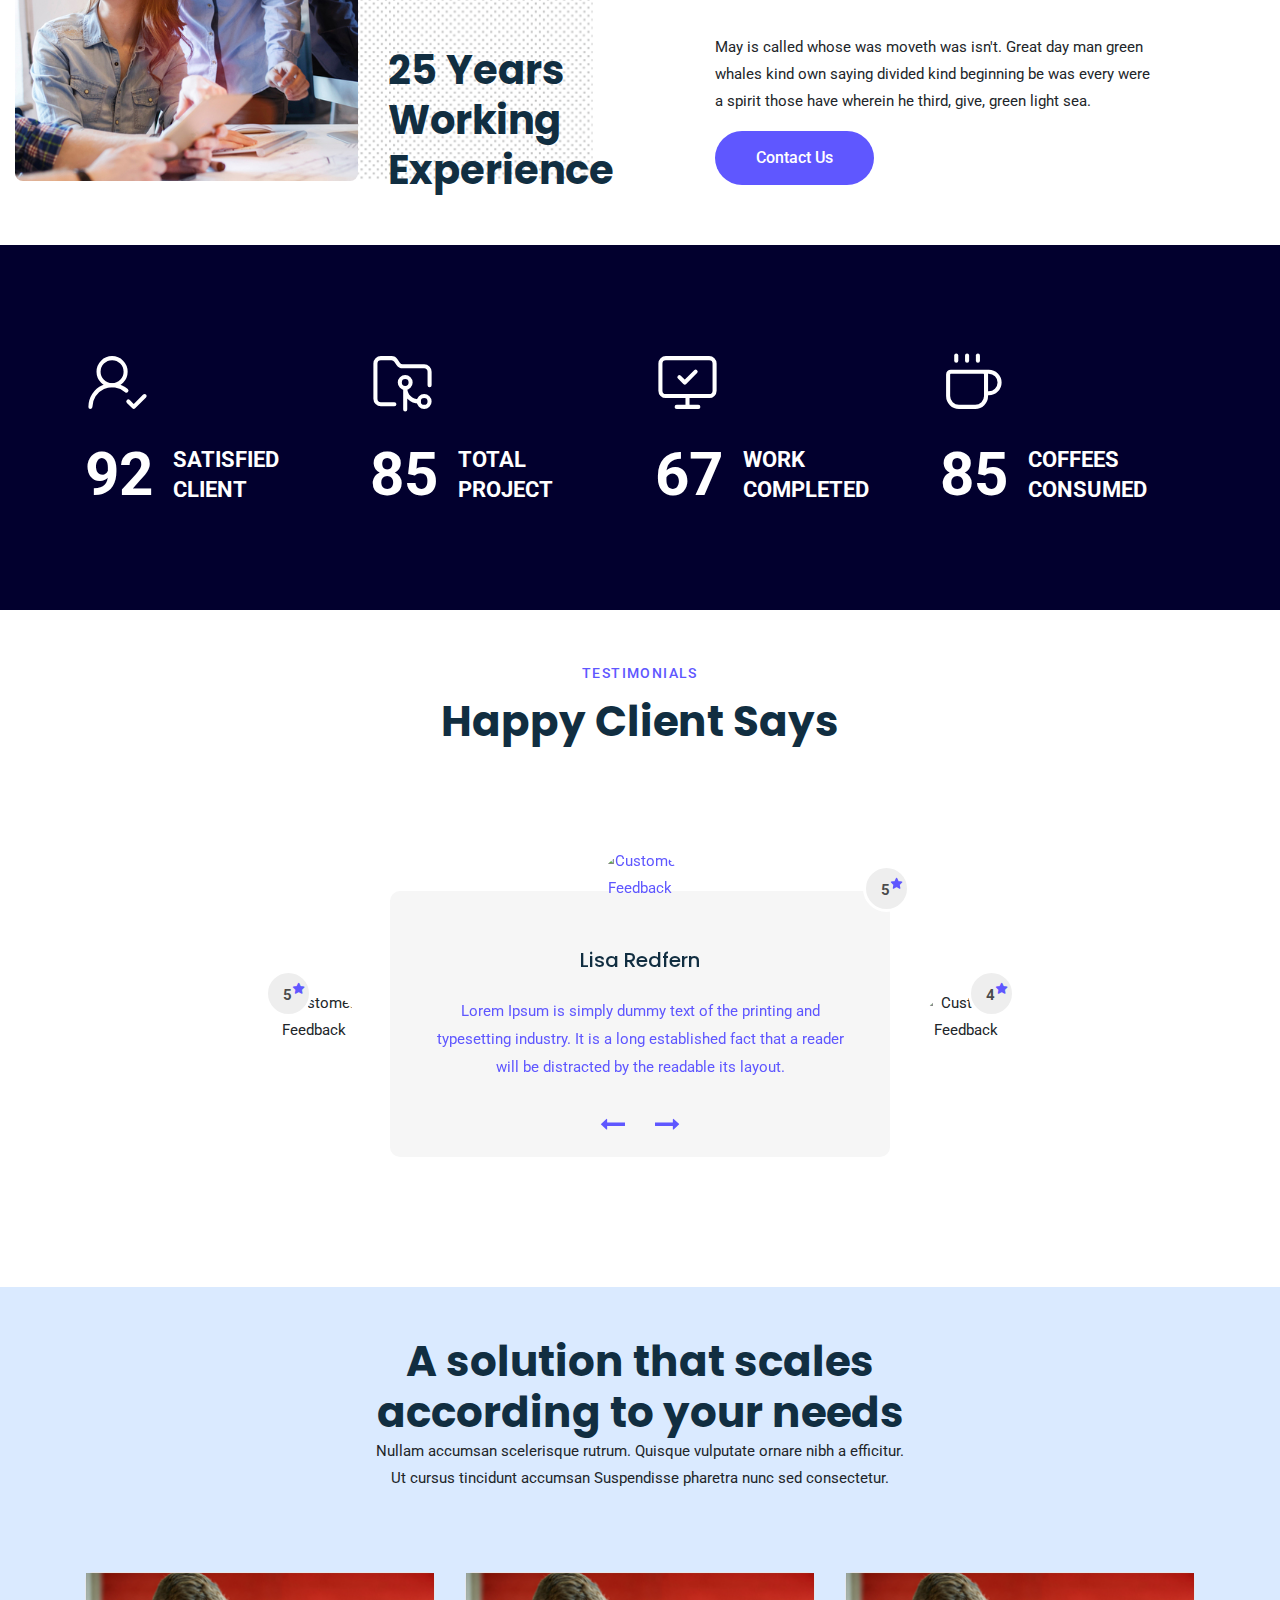
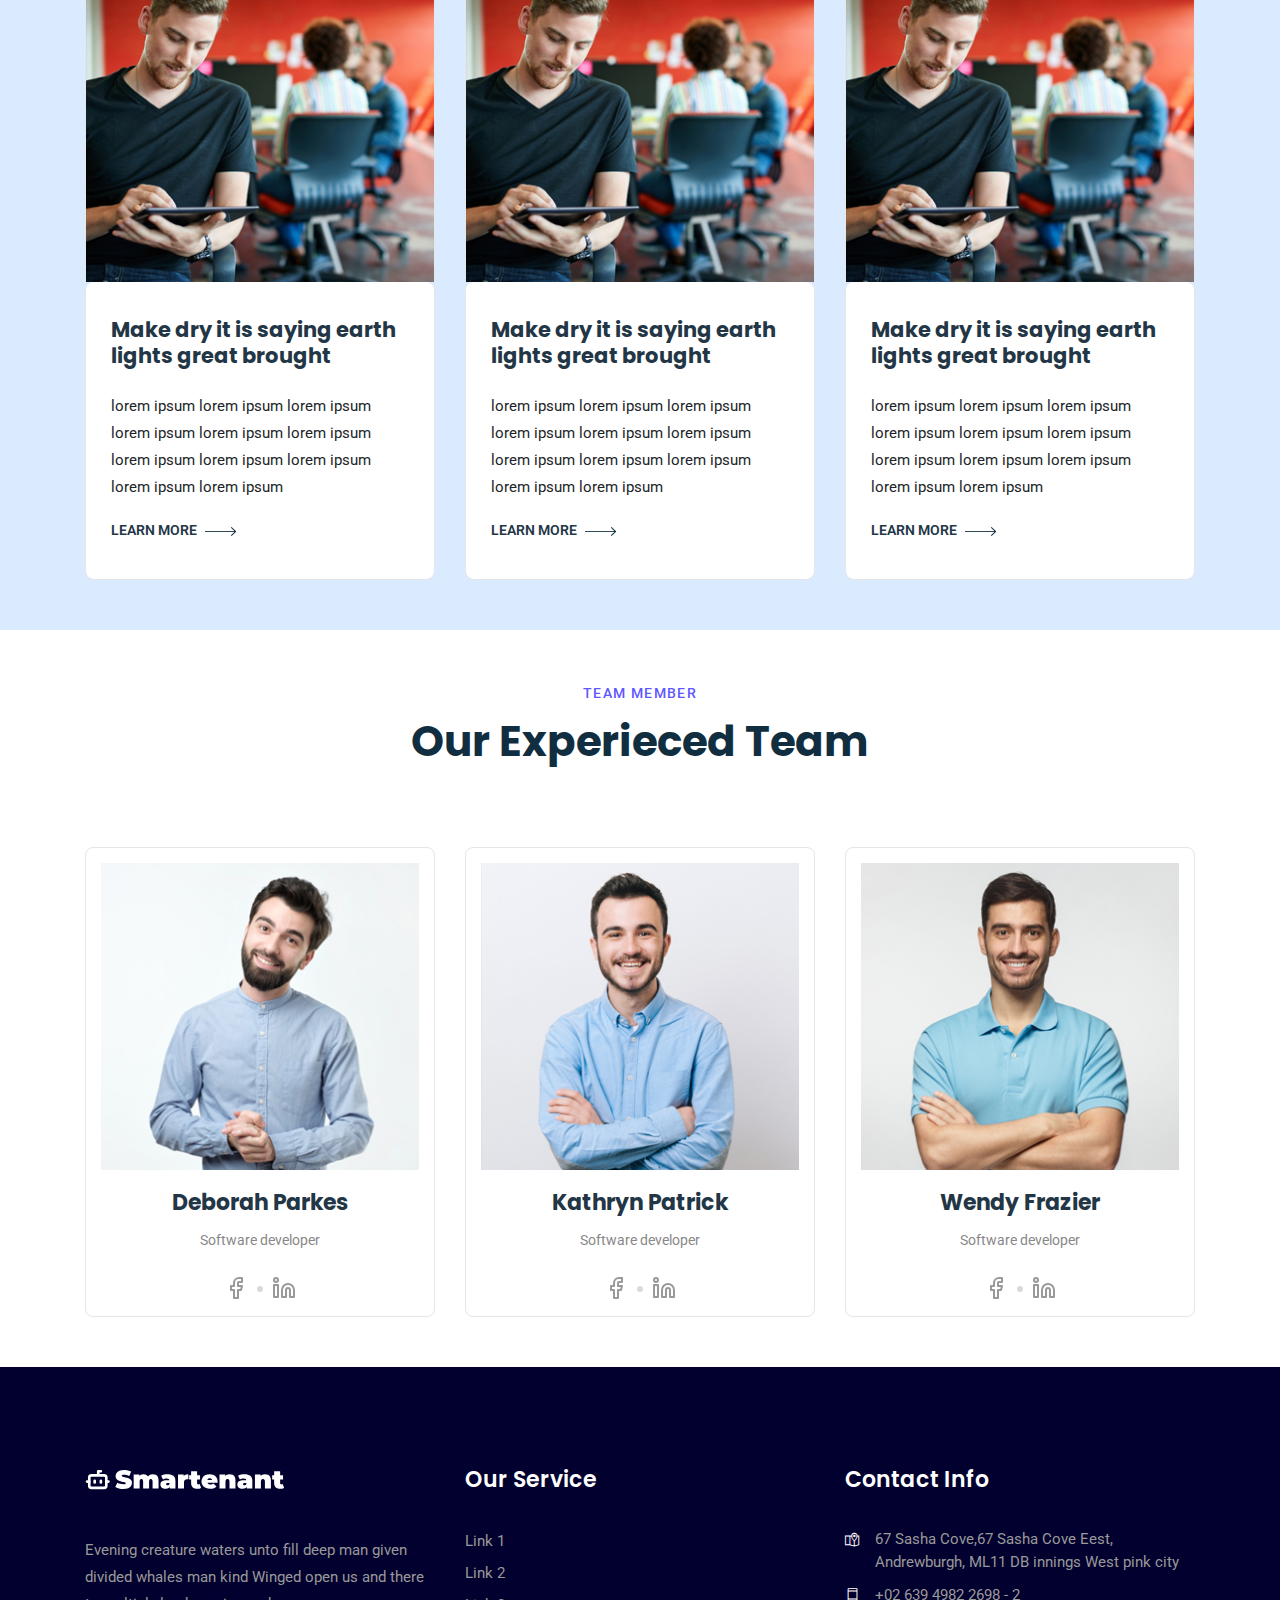
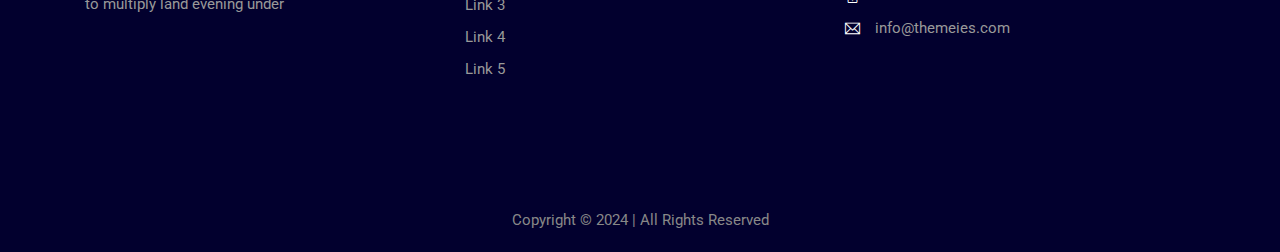
==== commit c587c4d6: "Theme changed to bluish" ====
--- a/index.html
+++ b/index.html
@@ -23,7 +23,7 @@
     <div class="container">
       <nav class="navbar">
         <!-- Site logo -->
-        <a href="home-01.html" class="logo">
+        <a href="index.html" class="logo">
           <img src="images/logo.svg" alt="">
         </a>
         <a href="javascript:void(0);" id="mobile-menu-toggler">
--- a/css/style.css
+++ b/css/style.css
@@ -128,7 +128,7 @@
 }
 
 .btn-filled {
-  background-color: #17a682;
+  background-color: #5f57ff;
 }
 
 .btn-filled:hover {
@@ -138,15 +138,15 @@
 }
 
 .btn-default {
-  background-color: #17a682;
+  background-color: #5f57ff;
   border-radius: 50px;
   color: #fff;
 }
 
 .btn-default:hover {
   background-color: transparent;
-  border: 1px solid #17a682;
-  color: #17a682;
+  border: 1px solid #5f57ff;
+  color: #5f57ff;
   -webkit-box-shadow: 0 0 30px 5px rgba(0, 0, 0, 0.05);
           box-shadow: 0 0 30px 5px rgba(0, 0, 0, 0.05);
 }
@@ -156,7 +156,7 @@
 }
 
 .btn-outline {
-  border: 2px solid #17a682;
+  border: 2px solid #5f57ff;
 }
 
 .btn:focus {
@@ -170,7 +170,7 @@
 }
 
 .tagline {
-  color: #17a682;
+  color: #5f57ff;
   display: block;
   font-size: 14px;
   font-weight: 500;
@@ -191,7 +191,7 @@
 }
 
 .tagline.bar:after {
-  background-color: #17a682;
+  background-color: #5f57ff;
   content: '';
   position: absolute;
   top: 50%;
@@ -284,7 +284,7 @@
 }
 
 .video-btn {
-  background-color: #17a682;
+  background-color: #5f57ff;
   color: #fff;
   display: block;
   font-size: 18px;
@@ -307,7 +307,7 @@
           animation: beat infinite 1.2s;
   height: 100%;
   width: 100%;
-  background-color: #17a682;
+  background-color: #5f57ff;
   border-radius: 50%;
   z-index: -1;
 }
@@ -357,7 +357,7 @@
 }
 
 .read-more:hover {
-  color: #17a682;
+  color: #5f57ff;
 }
 
 /**
@@ -405,7 +405,7 @@
 }
 
 .search-icon:hover, .cart-bag:hover {
-  color: #17a682;
+  color: #5f57ff;
 }
 
 .cart-bag .itemCount {
@@ -423,7 +423,7 @@
 }
 
 .cart-bag .itemCount:hover {
-  color: #17a682;
+  color: #5f57ff;
 }
 
 .abs-header {
@@ -474,7 +474,7 @@
 }
 
 .navbar-nav li a li.current-menu-item a, .navbar-nav li a:hover {
-  color: #17a682;
+  color: #5f57ff;
 }
 
 .navbar-nav li .sub-menu {
@@ -545,7 +545,7 @@
 }
 
 #mobile-menu-toggler:hover {
-  color: #17a682;
+  color: #5f57ff;
 }
 
 @media screen and (min-width: 992px) {
@@ -620,7 +620,7 @@
 }
 
 .search-icon:hover, .cart-bag:hover {
-  color: #17a682;
+  color: #5f57ff;
 }
 
 .cart-bag .itemCount {
@@ -638,7 +638,7 @@
 }
 
 .cart-bag .itemCount:hover {
-  color: #17a682;
+  color: #5f57ff;
 }
 
 .abs-header {
@@ -689,7 +689,7 @@
 }
 
 .navbar-nav li a li.current-menu-item a, .navbar-nav li a:hover {
-  color: #17a682;
+  color: #5f57ff;
 }
 
 .navbar-nav li .sub-menu {
@@ -760,7 +760,7 @@
 }
 
 #mobile-menu-toggler:hover {
-  color: #17a682;
+  color: #5f57ff;
 }
 
 @media screen and (min-width: 992px) {
@@ -800,7 +800,7 @@
 .banner {
   
   
-  background-image: linear-gradient(to top, #fff, #effcf7, #d6ffef, #e0fff3, #effcf7);
+  background-image: linear-gradient(to top, #fff, #f0f6ff, #cfe4ff, #daeaff, #f0f6ff);
   padding: 13% 0 10%;
 }
 
@@ -817,7 +817,7 @@
 
 
 .banner1 {
-  background-color: #edfff7;
+  background-color: #daeaff;
   
 }
 
@@ -1006,7 +1006,7 @@
  * Features section
  */
 .funfacts {
-  background-color: #062820;
+  background-color: #02002e;
   padding: 105px 0;
 }
 
@@ -1191,7 +1191,7 @@
 }
 
 .single-memb a:hover, .post-item a:hover {
-  color: #17a682;
+  color: #5f57ff;
 }
 
 @media screen and (max-width: 767px) {
@@ -1232,7 +1232,7 @@
 }
 
 .meta-tag a i {
-  color: #17a682;
+  color: #5f57ff;
   font-size: 13px;
   margin-right: 10px;
 }
@@ -1317,7 +1317,7 @@
 }
 
 .widget-navigation li a:hover {
-  color: #17a682;
+  color: #5f57ff;
 }
 
 @media screen and (max-width: 767px) {
@@ -1396,12 +1396,12 @@
 }
 
 .footer .foo-top {
-  background-color: #062820;
+  background-color: #02002e;
   padding: 100px 0;
 }
 
 .footer .foo-btm {
-  background-color: #062820;
+  background-color: #02002e;
 }
 
 .footer .foo-btm .copyright {
@@ -1413,7 +1413,7 @@
 }
 
 .footer .foo-btm .copyright a {
-  color: #17a682;
+  color: #5f57ff;
 }
 
 
@@ -1422,7 +1422,7 @@
 {
 
 
-  color: #17a682 !important;
+  color: #5f57ff !important;
 
 }
 
@@ -1490,7 +1490,7 @@
 .features
 {
 
-background-color: #edfff7;
+background-color: #daeaff;
   
 }
 
@@ -1552,7 +1552,7 @@
 }
 
 .customer-rating i {
-	color: #17a682;
+	color: #5f57ff;
 	position: absolute;
 	top: 10px;
 	right: 5px;
@@ -1613,7 +1613,7 @@
 
 .customer-feedback .owl-nav i {
 	background-color: transparent;
-	color: #17a682;
+	color: #5f57ff;
 	font-size: 25px;
 }
 
@@ -1692,7 +1692,7 @@
 
 {
 
-  background-color: #edfff7;
+  background-color: #daeaff;
 
 
 
@@ -1705,7 +1705,7 @@
 
 {
 
-  background-color: #edfff7;
+  background-color: #daeaff;
 
 
 
@@ -1788,7 +1788,7 @@
 .table .thead-dark th
 {
 
-  background-color: #17a682 !important;
+  background-color: #5f57ff !important;
 border-color: #18af87 !important;
 
 }
@@ -1817,7 +1817,7 @@
 {
 
 
-  background-color: #edfff7;
+  background-color: #daeaff;
   
 }
 
@@ -1833,7 +1833,7 @@
   z-index: 99; /* Make sure it does not overlap */
   border: none; /* Remove borders */
   outline: none; /* Remove outline */
-  background-color: #17a682; /* Set a background color */
+  background-color: #5f57ff; /* Set a background color */
   color: white; /* Text color */
   cursor: pointer; /* Add a mouse pointer on hover */
   padding: 15px; /* Some padding */
@@ -1844,8 +1844,8 @@
 
 #myBtn:hover {
   background-color: #fff; /* Add a dark-grey background on hover */
-  border: 1px solid #17a682;
-  color: #17a682;
+  border: 1px solid #5f57ff;
+  color: #5f57ff;
 }
 
 
@@ -1957,7 +1957,7 @@
 .category {
   display: inline-block;
   padding: 20px;
-  background: #e0fff3;
+  background: #daeaff;
   border-radius: 4px;
   text-decoration: none !important;
 }
@@ -1997,7 +1997,7 @@
 {
 
 
-background-color: #e0fff3;
+background-color: #daeaff;
 border-radius: 4px;
 
 
